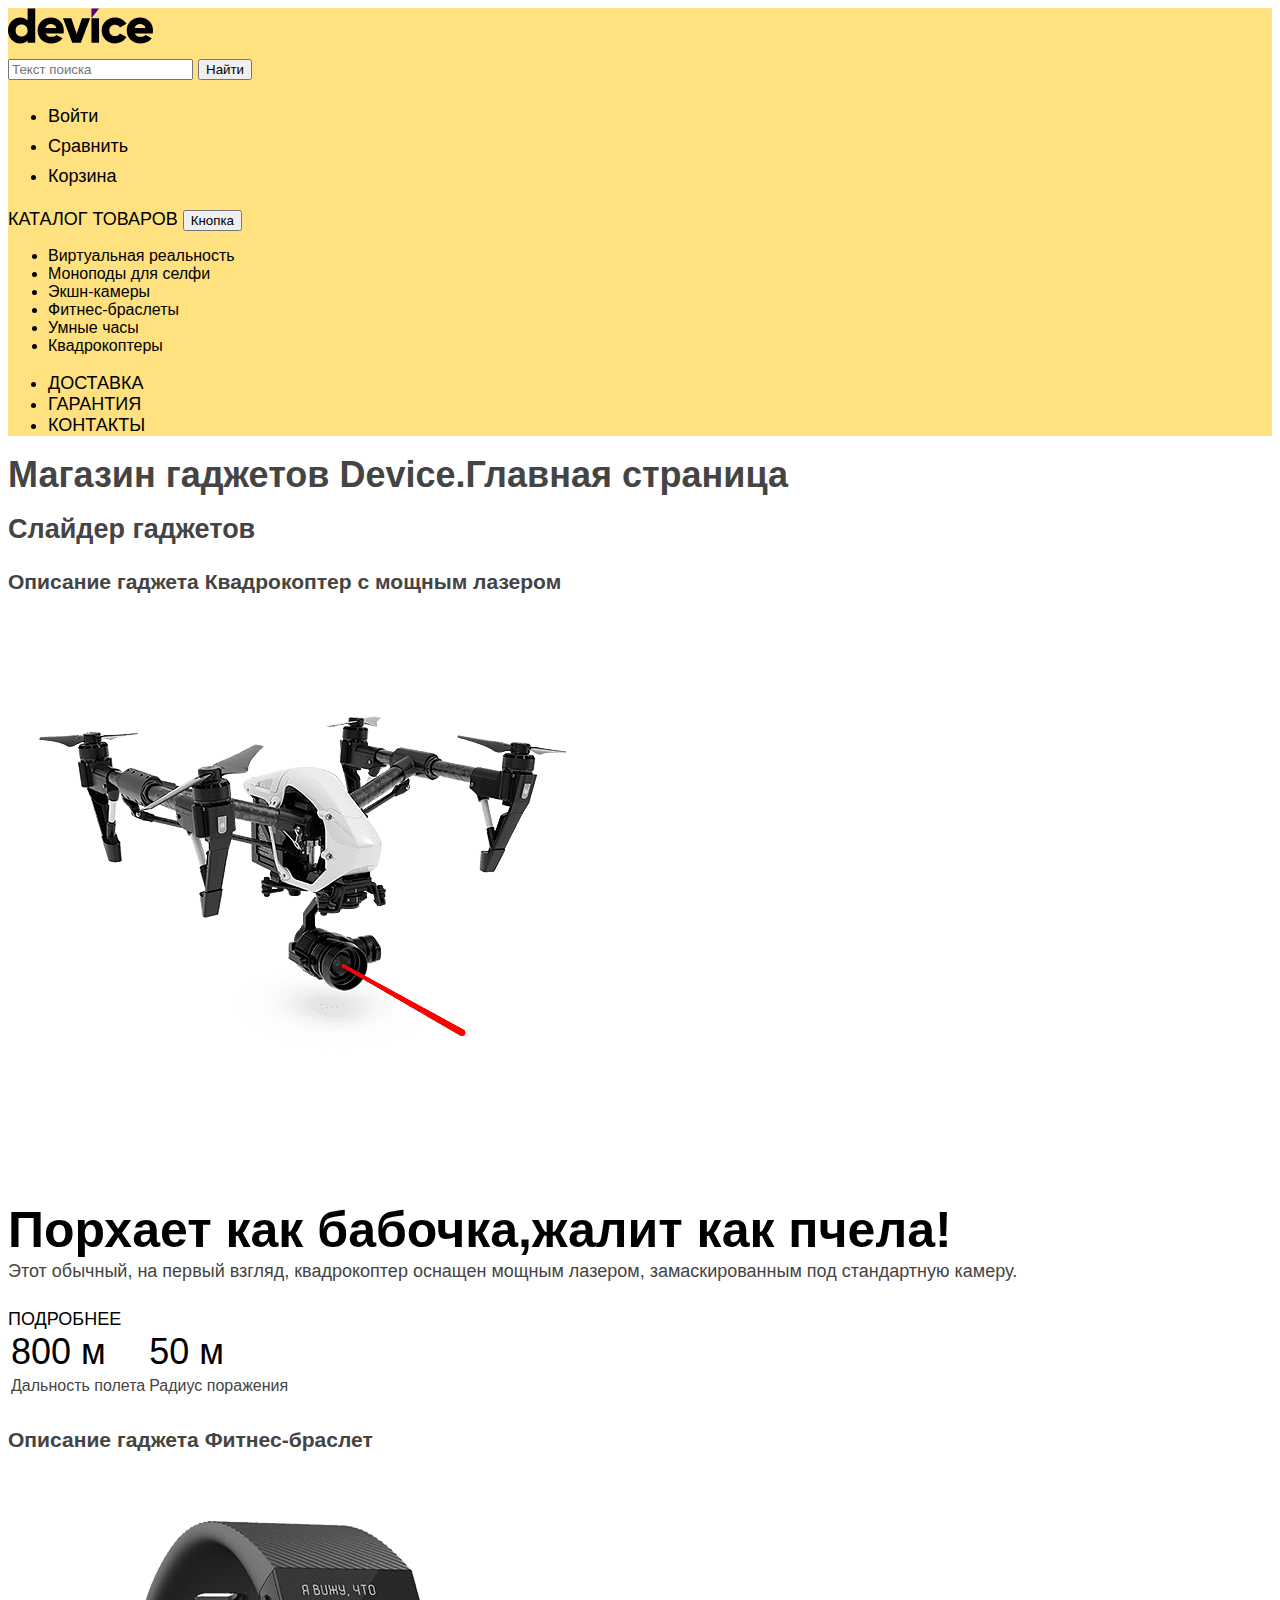
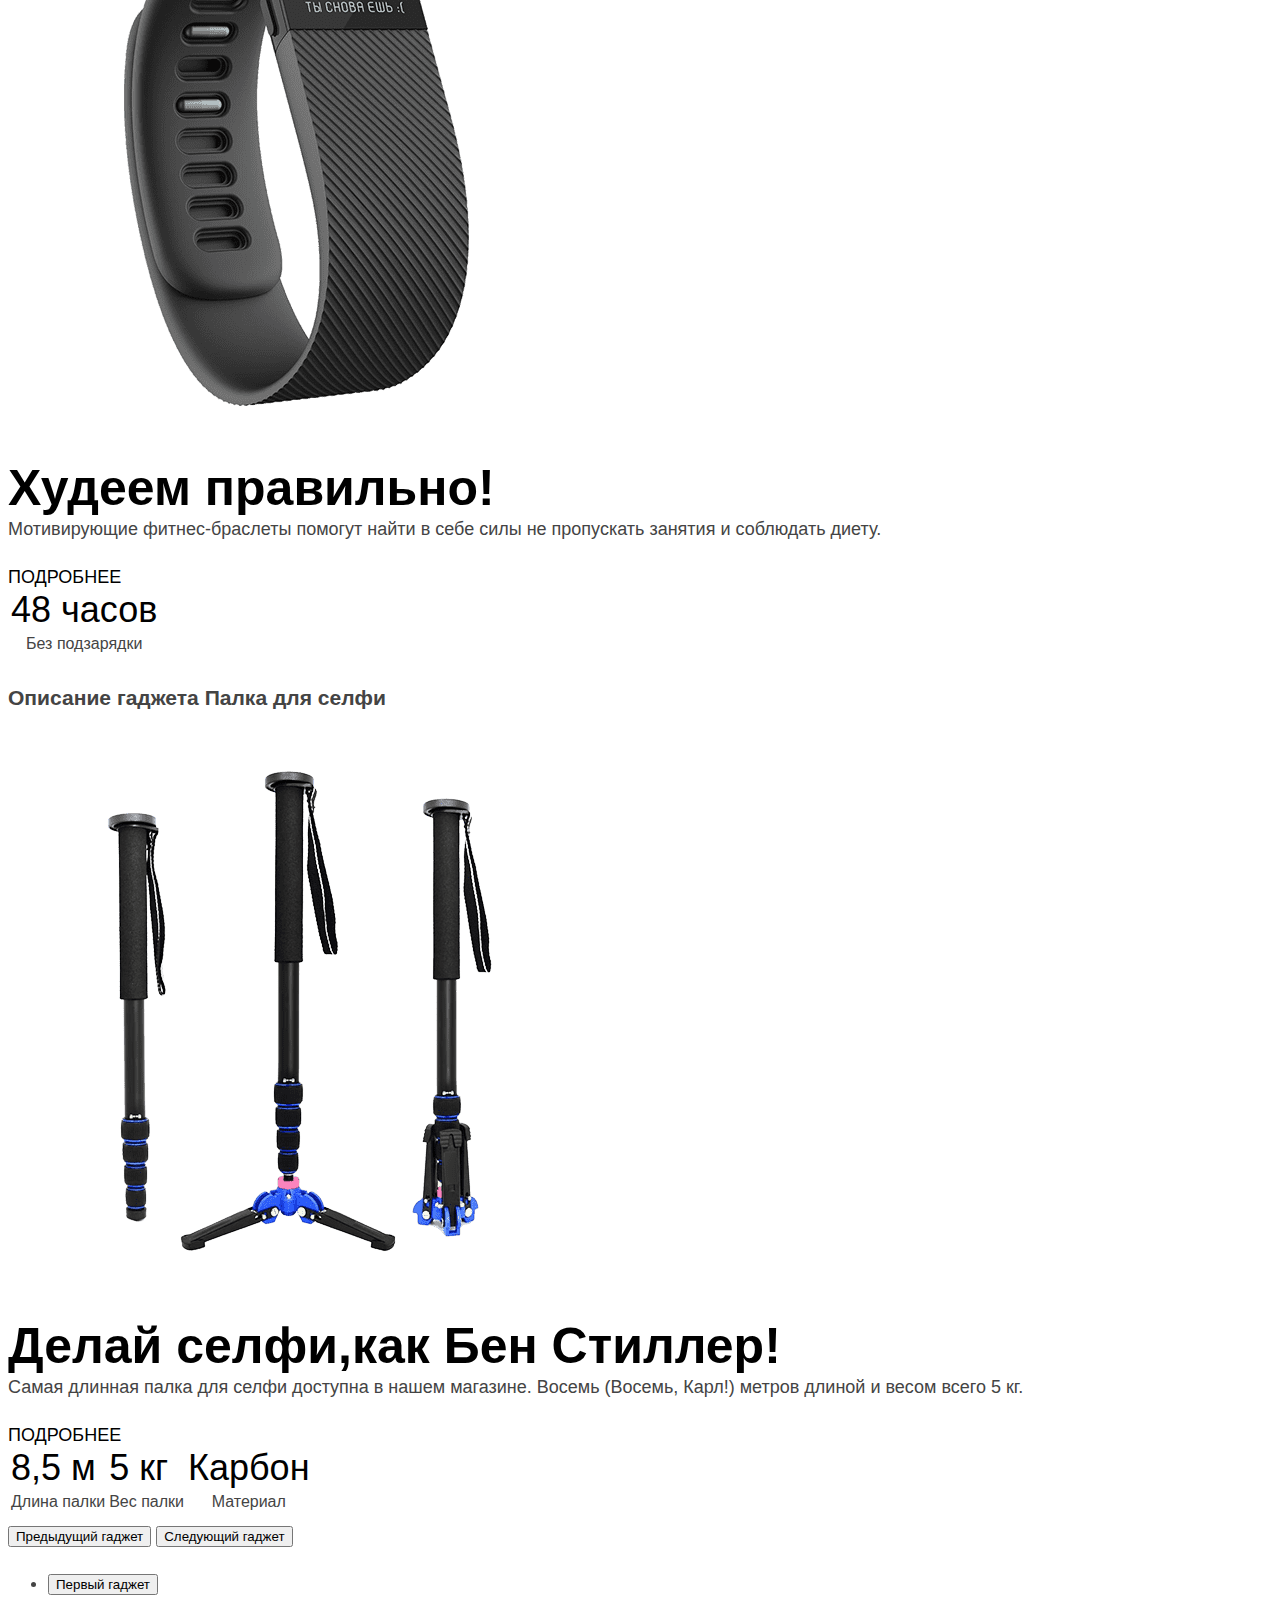
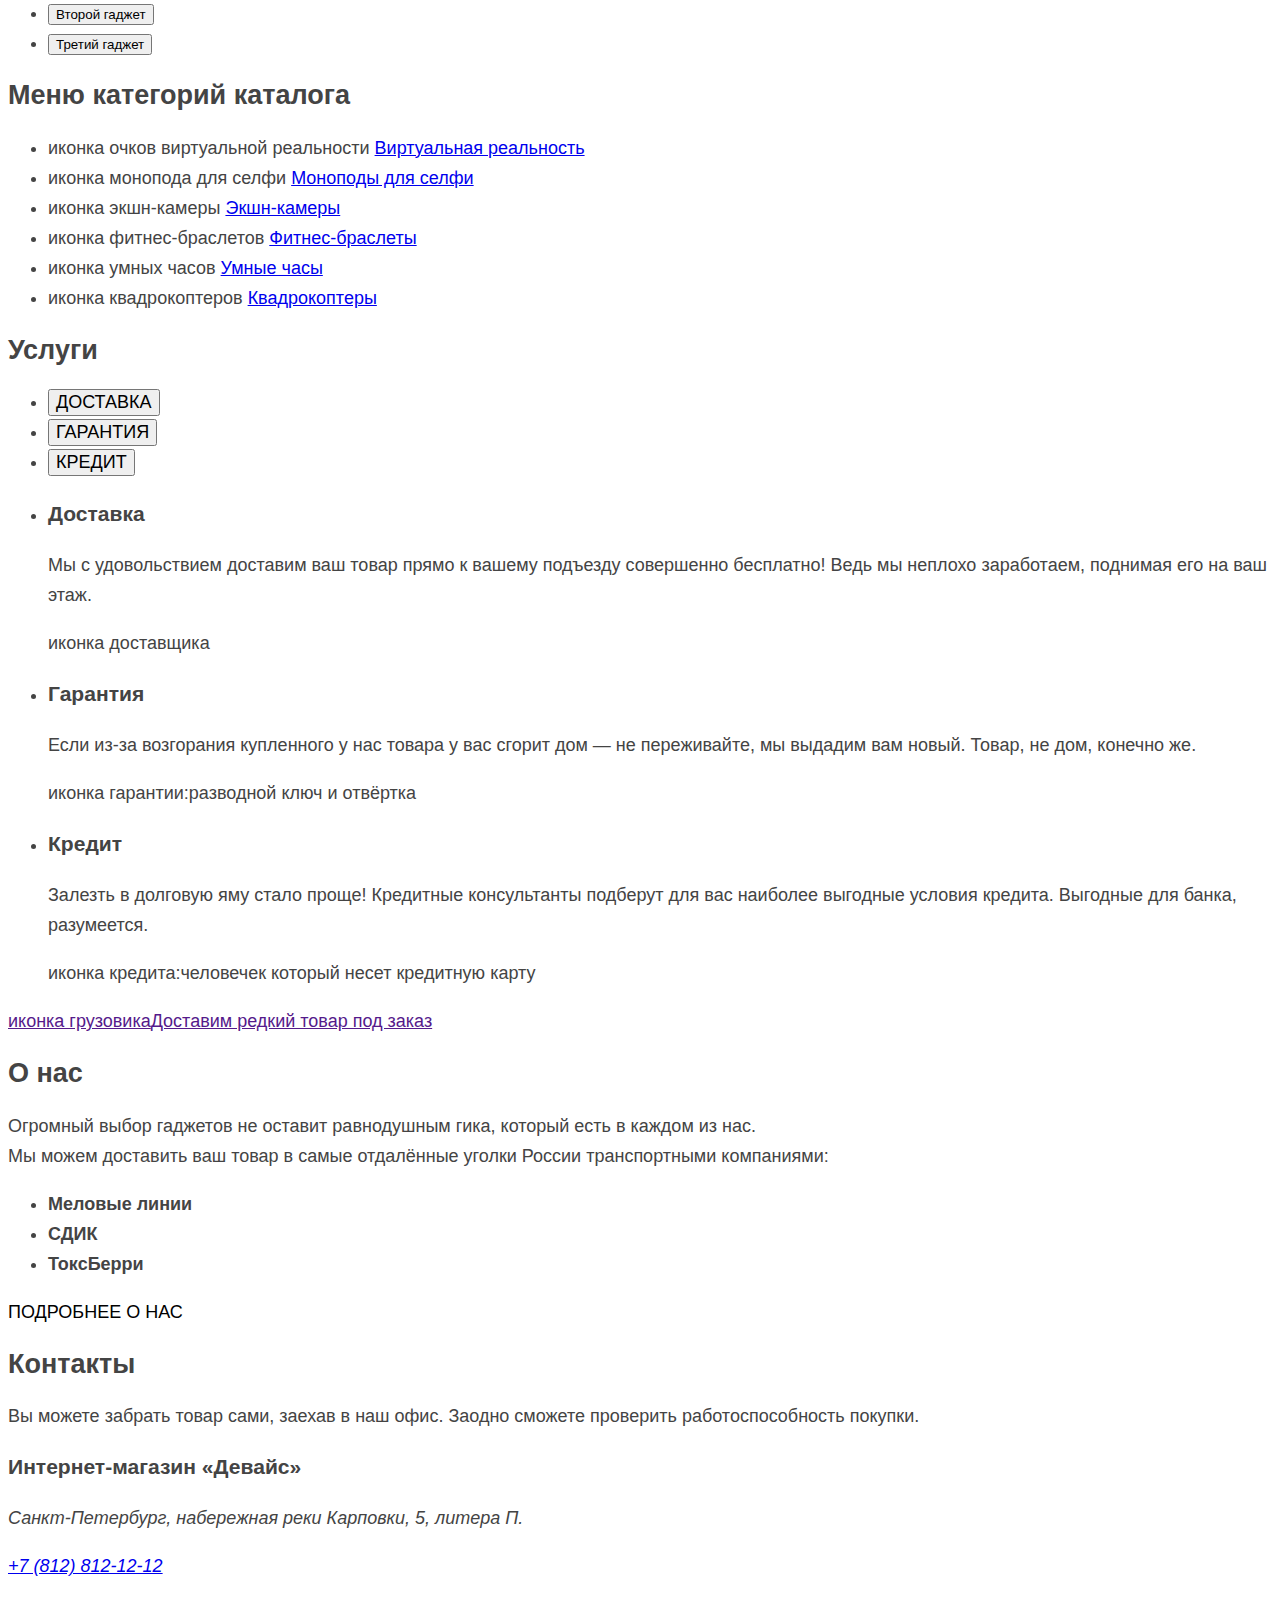
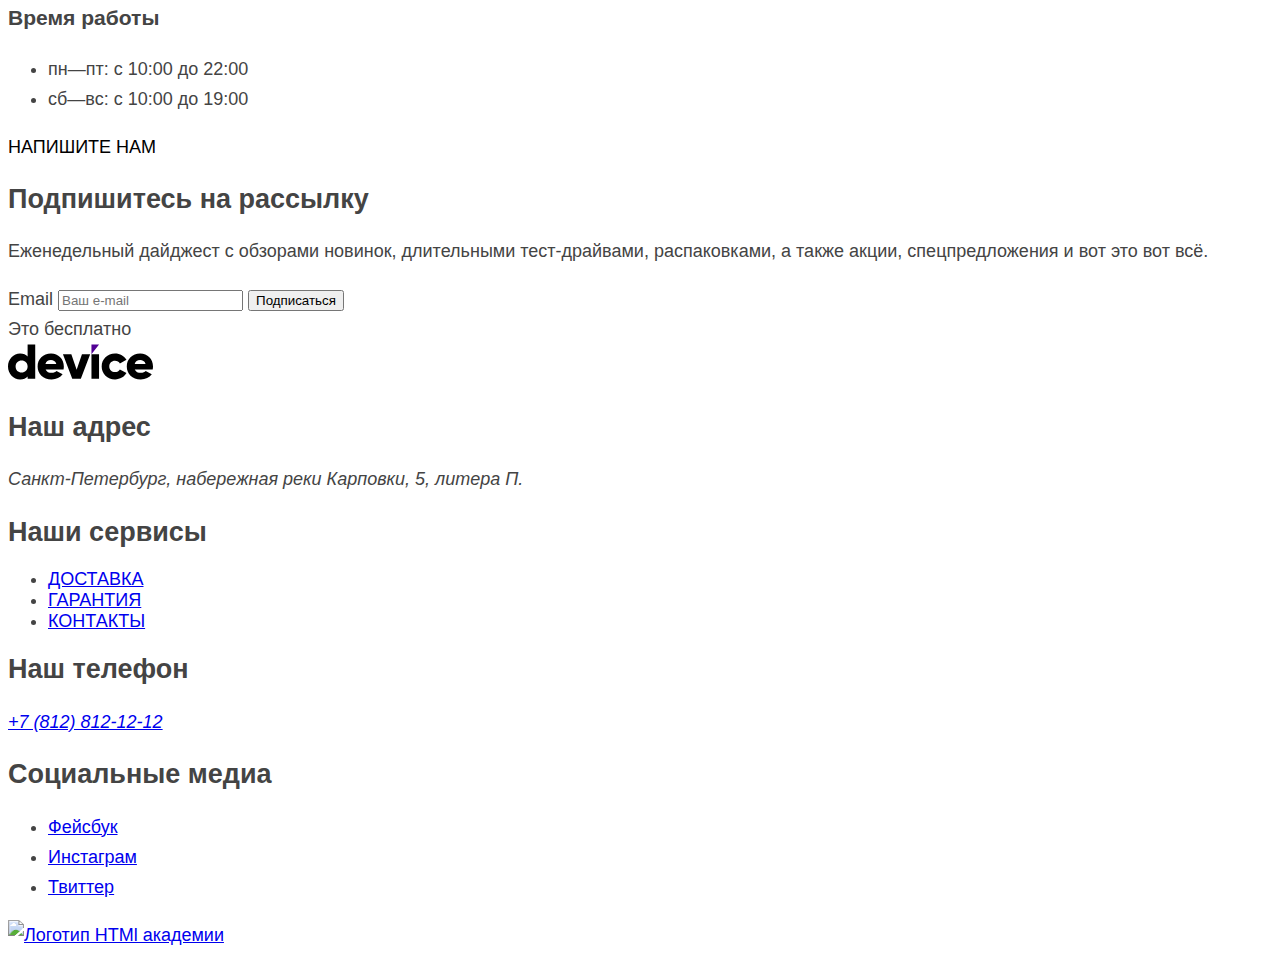
==== index.html @ 9094fd91 "заменяет название класса для categories-item, добавляект индивидуальный класс для categories-link" ====
<!DOCTYPE html>
<html lang="ru">

<head>
  <meta charset="utf-8" />
  <title>HTML Academy: Девайс</title>
  <link rel="stylesheet" href="styles/styles.css">
</head>

<body>
  <header class="page-header">
    <img class="logo" src="/images/logo.svg" width="145" height="36" alt="логотип магазина гаджетов Device">

    <form class="search-form" action="https://echo.htmlacademy.ru/" method="post">
      <input type="text" id="search-text" name="search-text" placeholder="Текст поиска">
      <button class="btn-search-submit" type="submit">Найти</button>
    </form>

    <nav class="navigation">
      <ul class="navigation-list navigation-user">
        <li class="navigation-item">
          <a class="navigation-link" href="">Войти</a>
        </li>
        <li class="navigation-item">
          <a class="navigation-link" href="">Сравнить</a>
        </li>
        <li class="navigation-item">
          <a class="navigation-link" href="">Корзина</a>
        </li>
      </ul>
      <form class="catalog-form" action="https://echo.htmlacademy.ru/" method="post">
        <label for="catalog">Каталог товаров</label>
        <button class="catalog-list-opened" id="catalog" name="catalog" type="button">
          Кнопка
        </button>
      </form>
      <ul class="navigation-list navigation-catalog visually-hidden">
        <li class="navigation-item">
          <a class="navigation-link" href="virtual-reality.html">Виртуальная реальность
          </a>
        </li>
        <li class="navigation-item">
          <a class="navigation-link" href="monopods-for-selfy.html">Моноподы для cелфи
          </a>
        </li>
        <li class="navigation-item">
          <a class="navigation-link" href="action-cam.html">Экшн-камеры</a>
        </li>
        <li class="navigation-item">
          <a class="navigation-link" href="fitnes-bracelets.html">Фитнес-браслеты</a>
        </li>
        <li class="navigation-item">
          <a class="navigation-link" href="smart-watch.html">Умные часы</a>
        </li>
        <li class="navigation-item">
          <a class="navigation-link" href="quadrocopters.html">Квадрокоптеры</a>
        </li>
      </ul>
      <ul class="navigation-list navigation-services">
        <li class="navigation-item">
          <a class="navigation-link" href="#delivery">Доставка</a>
        </li>
        <li class="navigation-item">
          <a class="navigation-link" href="#guarantee">Гарантия</a>
        </li>
        <li class="navigation-item">
          <a class="navigation-link" href="#contacts">Контакты</a>
        </li>
      </ul>
    </nav>
  </header>

  <main class="main-index">
    <h1 class="visually-hidden">Магазин гаджетов Device.Главная страница</h1>

    <section class="gadgets-slider">
      <h2 class="visually-hidden">Слайдер гаджетов</h2>
      <article class="gadget-card card-current">
        <h3 class="visually-hidden">Описание гаджета Квадрокоптер с мощным лазером</h3>
        <img class="slider-image" src="images/slider/slider-1.png" width="560" height="560"
          alt="Квадрокоптер с мощным лазером">
        <p class="image-describe">
          <b>Порхает как бабочка,жалит как пчела!</b>
          <br>
          Этот обычный, на первый взгляд, квадрокоптер оснащен мощным лазером, замаскированным под стандартную камеру.
        </p>
        <a class="btn slider-detail" href="#">Подробнее</a>
        <table class="table-gadget-properties">
          <tr>
            <td><b>800 м</b></td>
            <td><b>50 м</b></td>
          </tr>
          <tr>
            <th>Дальность полета</th>
            <th>Радиус поражения</th>
          </tr>
        </table>
      </article>

      <article class="gadget-card visually-hidden">
        <h3 class="visually-hidden">Описание гаджета Фитнес-браслет</h3>
        <img class="slider-image" src="images/slider/slider-2.png" width="560" height="560" alt="Фитнес-браслет">
        <p class="image-describe">
          <b>Худеем правильно!</b>
          <br>
          Мотивирующие фитнес-браслеты помогут найти в себе силы не пропускать занятия и соблюдать диету.
        </p>
        <a class="btn slider-detail" href="#">Подробнее</a>
        <table class="table-gadget-properties">
          <tr>
            <td><b>48 часов</b></td>
          </tr>
          <tr>
            <th>Без подзарядки</th>
          </tr>
        </table>
      </article>

      <article class="gadget-card visually-hidden">
        <h3 class="visually-hidden">Описание гаджета Палка для селфи</h3>
        <img class="slider-image" src="images/slider/slider-3.png" width="560" height="560"
          alt="Самая длинная палка для селфи.8 метров длиной">
        <p class="image-describe">
          <b>Делай селфи,как Бен Стиллер! </b>
          <br>
          Самая длинная палка для селфи доступна в нашем магазине. Восемь (Восемь, Карл!) метров длиной и весом всего 5
          кг.
        </p>
        <a class="btn slider-detail" href="#">Подробнее</a>
        <table class="table-gadget-properties">
          <tr>
            <td><b>8,5 м</b></td>
            <td><b>5 кг</b></td>
            <td><b>Карбон</b></td>
          </tr>
          <tr>
            <th>Длина палки</th>
            <th>Вес палки</th>
            <th>Материал</th>
          </tr>
        </table>
      </article>

      <button class="slider-btn slider-prev" type="button">
        <span class="visually-hidden">Предыдущий гаджет</span>
      </button>
      <button class="slider-btn slider-next" type="button">
        <span class="visually-hidden">Следующий гаджет</span>
      </button>

      <ul class="slider-pagination">
        <li class="pagination-item">
          <button class="pagination-btn pagination-btn-current" type="button">
            <span class="visually-hidden">Первый гаджет</span>
          </button>
        </li>
        <li class="pagination-item">
          <button class="pagination-btn" type="button">
            <span class="visually-hidden">Второй гаджет</span>
          </button>
        </li>
        <li class="pagination-item">
          <button class="pagination-btn" type="button">
            <span class="visually-hidden">Третий гаджет</span>
          </button>
        </li>
      </ul>
    </section>

    <section class="catalog-categories">
      <h2 class="visually-hidden">Меню категорий каталога</h2>
      <ul class="categories-list">
        <li class="categories-list-item">
          <span class="categories-item-description visually-hidden">иконка очков виртуальной реальности</span>
          <a class="categories-link  virtual" href="#">Виртуальная реальность</a>
        </li>
        <li class="categories-list-item">
          <span class="categories-item-description visually-hidden">иконка монопода для селфи</span>
          <a class="categories-link  monopod" href="monopods-for-selfy.html">Моноподы для селфи</a>
        </li>
        <li class="categories-list-item">
          <span class="categories-item-description visually-hidden">иконка экшн-камеры</span>
          <a class="categories-link camera" href="#">Экшн-камеры</a>
        </li>
        <li class="categories-list-item">
          <span class="categories-item-description visually-hidden">иконка фитнес-браслетов</span>
          <a class="categories-link bracelet" href="#">Фитнес-браслеты</a>
        </li>
        <li class="categories-list-item">
          <span class="categories-item-description visually-hidden">иконка умных часов</span>
          <a class="categories-link smartwatch" href="#">Умные часы</a>
        </li>
        <li class="categories-list-item">
          <span class="categories-item-description visually-hidden">иконка квадрокоптеров</span>
          <a class="categories-link quadrocopter" href="#">Квадрокоптеры</a>
        </li>
      </ul>
    </section>

    <section class="services">
      <h2 class="visually-hidden">Услуги</h2>
      <ul class="services-btn-list">
        <li class="btn-item" id="delivery">
          <button class="btn services-btn" type="button">Доставка</button>
        </li>
        <li class="btn-item" id="guarantee">
          <button class="btn services-btn" type="button">Гарантия</button>
        </li>
        <li class="btn-item">
          <button class="btn services-btn" type="button">Кредит</button>
        </li>
      </ul>
      <ul class="services-list">
        <li class="services-item">
          <h3 class="services-title">Доставка</h3>
          <p class="services-describe">Мы с удовольствием доставим ваш товар прямо
            к вашему подъезду совершенно бесплатно! Ведь
            мы неплохо заработаем, поднимая его на ваш этаж.
          </p>
          <span class="services-icon icon-delivery visually-hidden">иконка доставщика</span>
        </li>
        <li class="services-item">
          <h3 class="services-title">Гарантия</h3>
          <p class="services-describe">Если из-за возгорания купленного у нас товара у вас
            сгорит дом — не переживайте, мы выдадим вам новый.
            Товар, не дом, конечно же.
          </p>
          <span class="services-icon icon-guarantee visually-hidden">иконка гарантии:разводной ключ и отвёртка </span>
        </li>
        <li class="services-item">
          <h3 class="services-title">Кредит</h3>
          <p class="services-describe">Залезть в долговую яму стало проще! Кредитные консультанты подберут для вас
            наиболее выгодные условия кредита. Выгодные для банка, разумеется.
          </p>
          <span class="services-icon icon-credit visually-hidden">иконка кредита:человечек который несет кредитную карту
          </span>
        </li>
      </ul>
    </section>

    <a class="rare-deliver-link" href=""><span class="rare-deliver-icon visually-hidden">иконка грузовика</span>Доставим
      редкий товар
      под заказ</a>

    <section class="about">
      <h2 class="section-title about-title">О нас</h2>
      <p class="about-describe">Огромный выбор гаджетов не оставит равнодушным гика, который есть в каждом из нас.
        <br>
        Мы можем доставить ваш товар в самые отдалённые уголки России транспортными компаниями:
      </p>
      <ul class="delivery-options-list">
        <li class="delivery-item">
          <b>Меловые линии</b>
        </li>
        <li class="delivery-item">
          <b>СДИК</b>
        </li>
        <li class="delivery-item">
          <b>ТоксБерри</b>
        </li>
      </ul>
      <a class="btn about-link" href="">Подробнее о нас</a>
    </section>

    <section class="contacts">
      <h2 class="section-title contacts-title">Контакты</h2>
      <p class="contacts-describe">Вы можете забрать товар сами, заехав в наш офис.
        Заодно сможете проверить работоспособность покупки.
      </p>
      <h3 class="contacts-subtitle">Интернет-магазин «Девайс»</h3>
      <address class="contacts-address">
        <p class="contacts-address-text">Санкт-Петербург, набережная реки Карповки, 5, литера П.
        </p>
        <a class="contacts-phone" href="tel:+7(812)812-12-12">+7 (812) 812-12-12</a>
      </address>
      <h3 class="contacts-subtitle">Время работы</h3>
      <ul class="contacts-schedule">
        <li class="contacts-schedule-item">пн—пт: с 10:00 до 22:00</li>
        <li class="contacts-schedule-item">сб—вс: с 10:00 до 19:00</li>
      </ul>
      <a class="btn button-feedback" href="#">Напишите нам</a>
    </section>

    <section class="newsletter">
      <h2 class="newsletter-title">Подпишитесь на рассылку</h2>
      <p class="newsletter-describe">Еженедельный дайджест с обзорами новинок,
        длительными тест-драйвами, распаковками, а также акции, спецпредложения и вот это вот всё.
      </p>
      <form class="newsletter-form" action="https://echo.htmlacademy.ru" method="post">
        <label class="visually-hidden" for="newsletter-email">Email</label>
        <input class="field" placeholder="Ваш e-mail" type="email" name="newsletter-email" id="newsletter-email"
          required>
        <button class="newsletter-btn" type="submit">Подписаться</button>
      </form>
      <span class="newsletter-slogan">Это бесплатно</span>
    </section>
  </main>

  <footer class="page-footer">
    <img class="logo footer-logo" src="images/logo.svg" width="145" height="36" alt="логотип магазина гаджетов Device">
    <section class="footer-address">
      <h2 class="footer-address-title visually-hidden">Наш адрес</h2>
      <address class="footer-contacts-address">
        <p class="footer-contacts-address-text">Санкт-Петербург, набережная реки Карповки, 5, литера П.
        </p>
      </address>
    </section>

    <section class="footer-services">
      <h2 class="footer-services-title visually-hidden">Наши сервисы</h2>
      <ul class="navigation-list navigation-services">
        <li class="navigation-item">
          <a class="navigation-link" href="#delivery">Доставка</a>
        </li>
        <li class="navigation-item">
          <a class="navigation-link" href="#guarantee">Гарантия</a>
        </li>
        <li class="navigation-item">
          <a class="navigation-link" href="#contacts">Контакты</a>
        </li>
      </ul>
    </section>

    <section class="footer-phone">
      <h2 class="footer-phone-title visually-hidden">Наш телефон</h2>
      <address class="footer-contacts-phone">
        <a class="contacts-phone" href="tel:+7(812)812-12-12">+7 (812) 812-12-12</a>
      </address>
    </section>

    <section class="footer-social">
      <h2 class="footer-social-title visually-hidden">Социальные медиа</h2>
      <ul class="footer-social-list">
        <li class="footer-social-item">
          <a class="social-btn" href="https://www.facebook.com/htmlacademy">
            <span class="visually-hidden">Фейсбук</span>
          </a>
        </li>
        <li class="footer-social-item">
          <a class="social-btn" href="https://www.instagram.com/htmlacademy">
            <span class="visually-hidden">Инстаграм</span>
          </a>
        </li>
        <li class="footer-social-item">
          <a class="social-btn" href="https://www.twitter.com/htmlacademy_ru">
            <span class="visually-hidden">Твиттер</span>
          </a>
        </li>
      </ul>
    </section>
    <a class="htmlacademy-link" href="https://htmlacademy.ru/"><img class="htmlacademy-logo"
        src="images/htmlacademy-logo.svg" width="115" height="33" alt="Логотип HTMl академии"></a>
  </footer>
</body>

</html>
---- styles/styles.css ----
@font-face {
  font-family: "Rubik";
  font-style: normal;
  font-weight: 400;
  src: url("../fonts/rubik/rubik-400.woff2") format("woff2");
  font-display: swap;
}

@font-face {
  font-family: "Rubik";
  font-style: normal;
  font-weight: 700;
  src: url("../fonts/rubik/rubik-700.woff2") format("woff2");
  font-display: swap;
}

@font-face {
  font-family: "Rubik";
  font-style: normal;
  font-weight: 800;
  src: url("../fonts/rubik/rubik-800.woff2") format("woff2");
  font-display: swap;
}

/* Raleway  */
@font-face {
  font-family: "Raleway";
  font-style: normal;
  font-weight: 800;
  src: url("../fonts/raleway/raleway-800.woff2") format("woff2");
  font-display: swap;
}

body {
  font-family: "Rubik", sans-serif;
  font-size: 18px;
  line-height: 30px;
  color: #444444;
  background-color: #ffffff;
}

/* Header */

.page-header {
  color: #000000;
  background: #FFE17F;
}

.page-header a {
  color: #000000;
  text-decoration: none;
}

.catalog-form {
  font-family: "Raleway", sans-serif;
  line-height: 21px;
  text-transform: uppercase;
}

.navigation-catalog {
  font-size: 16px;
  line-height: 18px;
}

.navigation-services {
  font-family: "Raleway", sans-serif;
  line-height: 21px;
  text-transform: uppercase;
}

/* Main */
.main-index .btn {
  font-family: "Raleway", sans-serif;
  font-size: 18px;
  line-height: 21px;
  text-align: center;
  text-transform: uppercase;
  text-decoration: none;
  color: #000000;
}

/*Main/slider  */
.image-describe b {
  font-family: "Raleway", sans-serif;
  font-size: 50px;
  line-height: 50px;
  color: #000000;
}

.table-gadget-properties b {
  font-weight: 400;
}

.table-gadget-properties td {
  font-size: 36px;
  color: #000000;
}

.table-gadget-properties th {
  font-size: 16px;
  font-weight: 400;
}
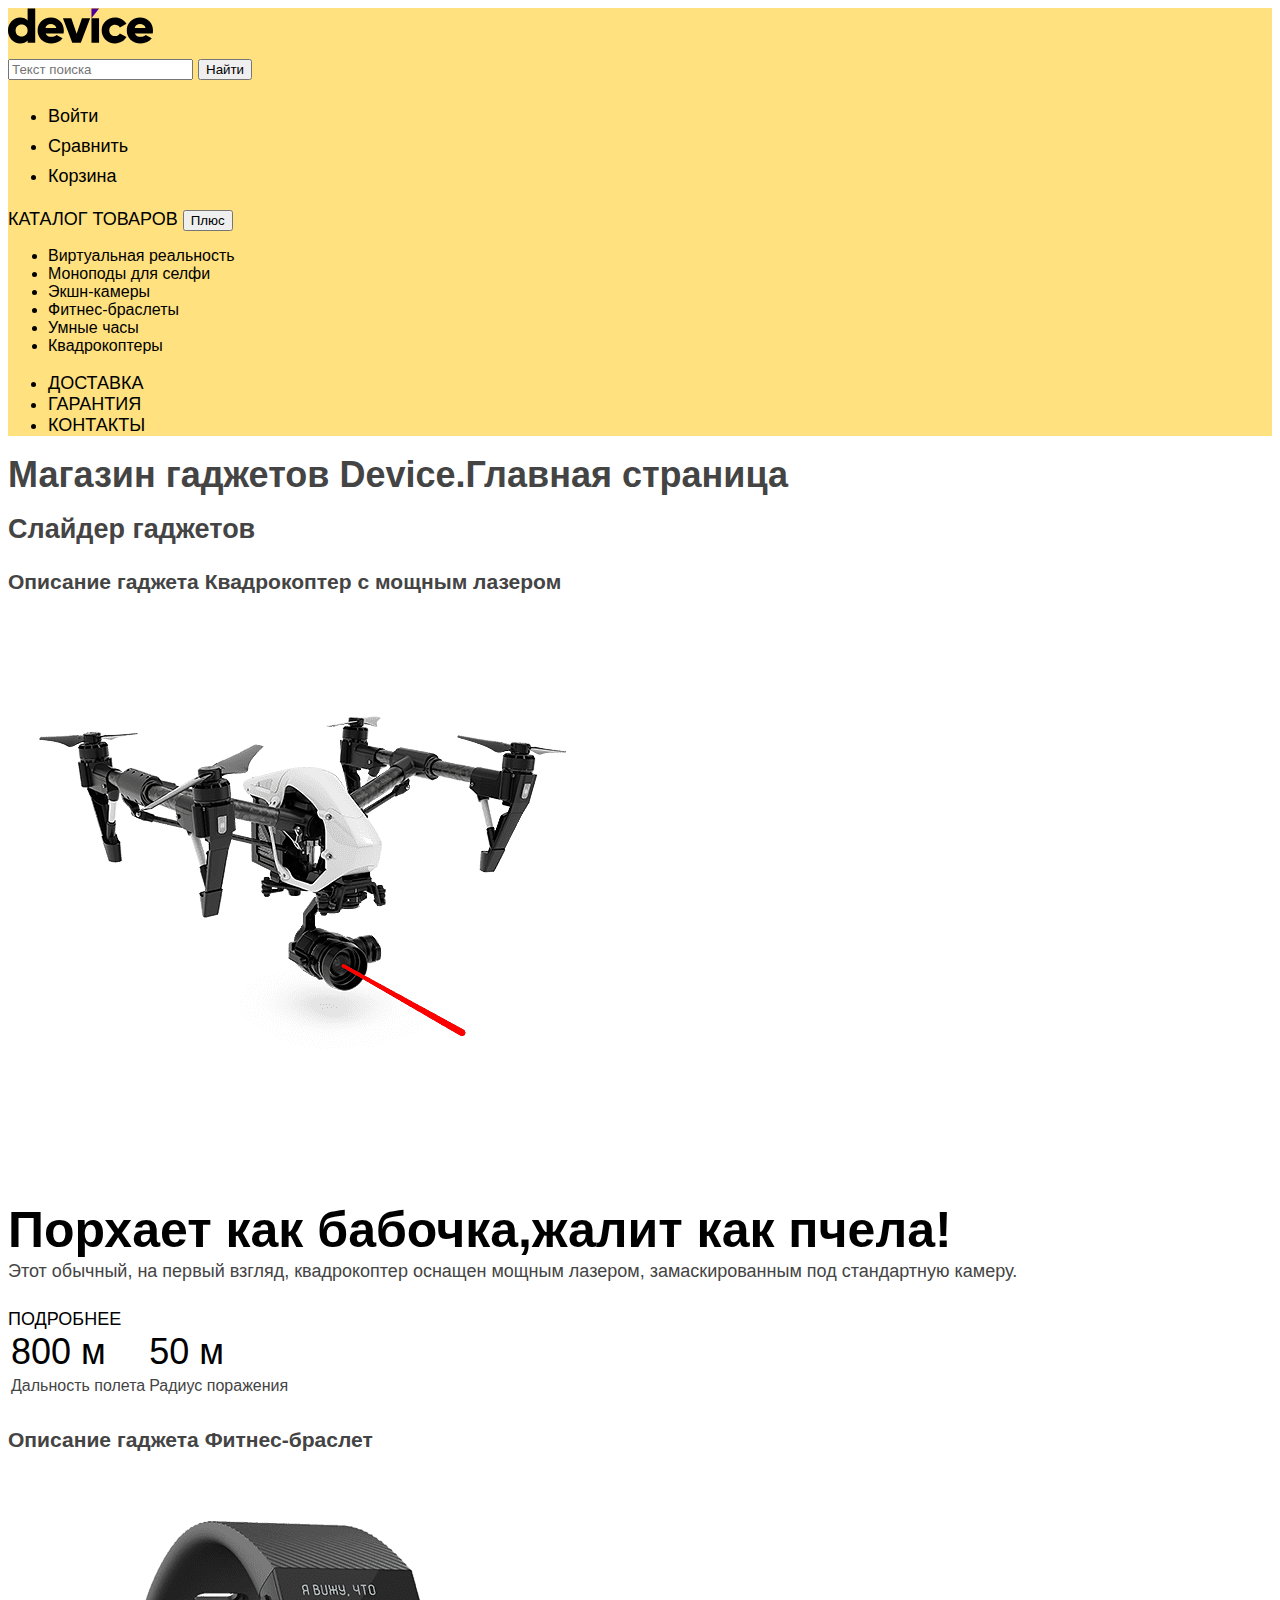
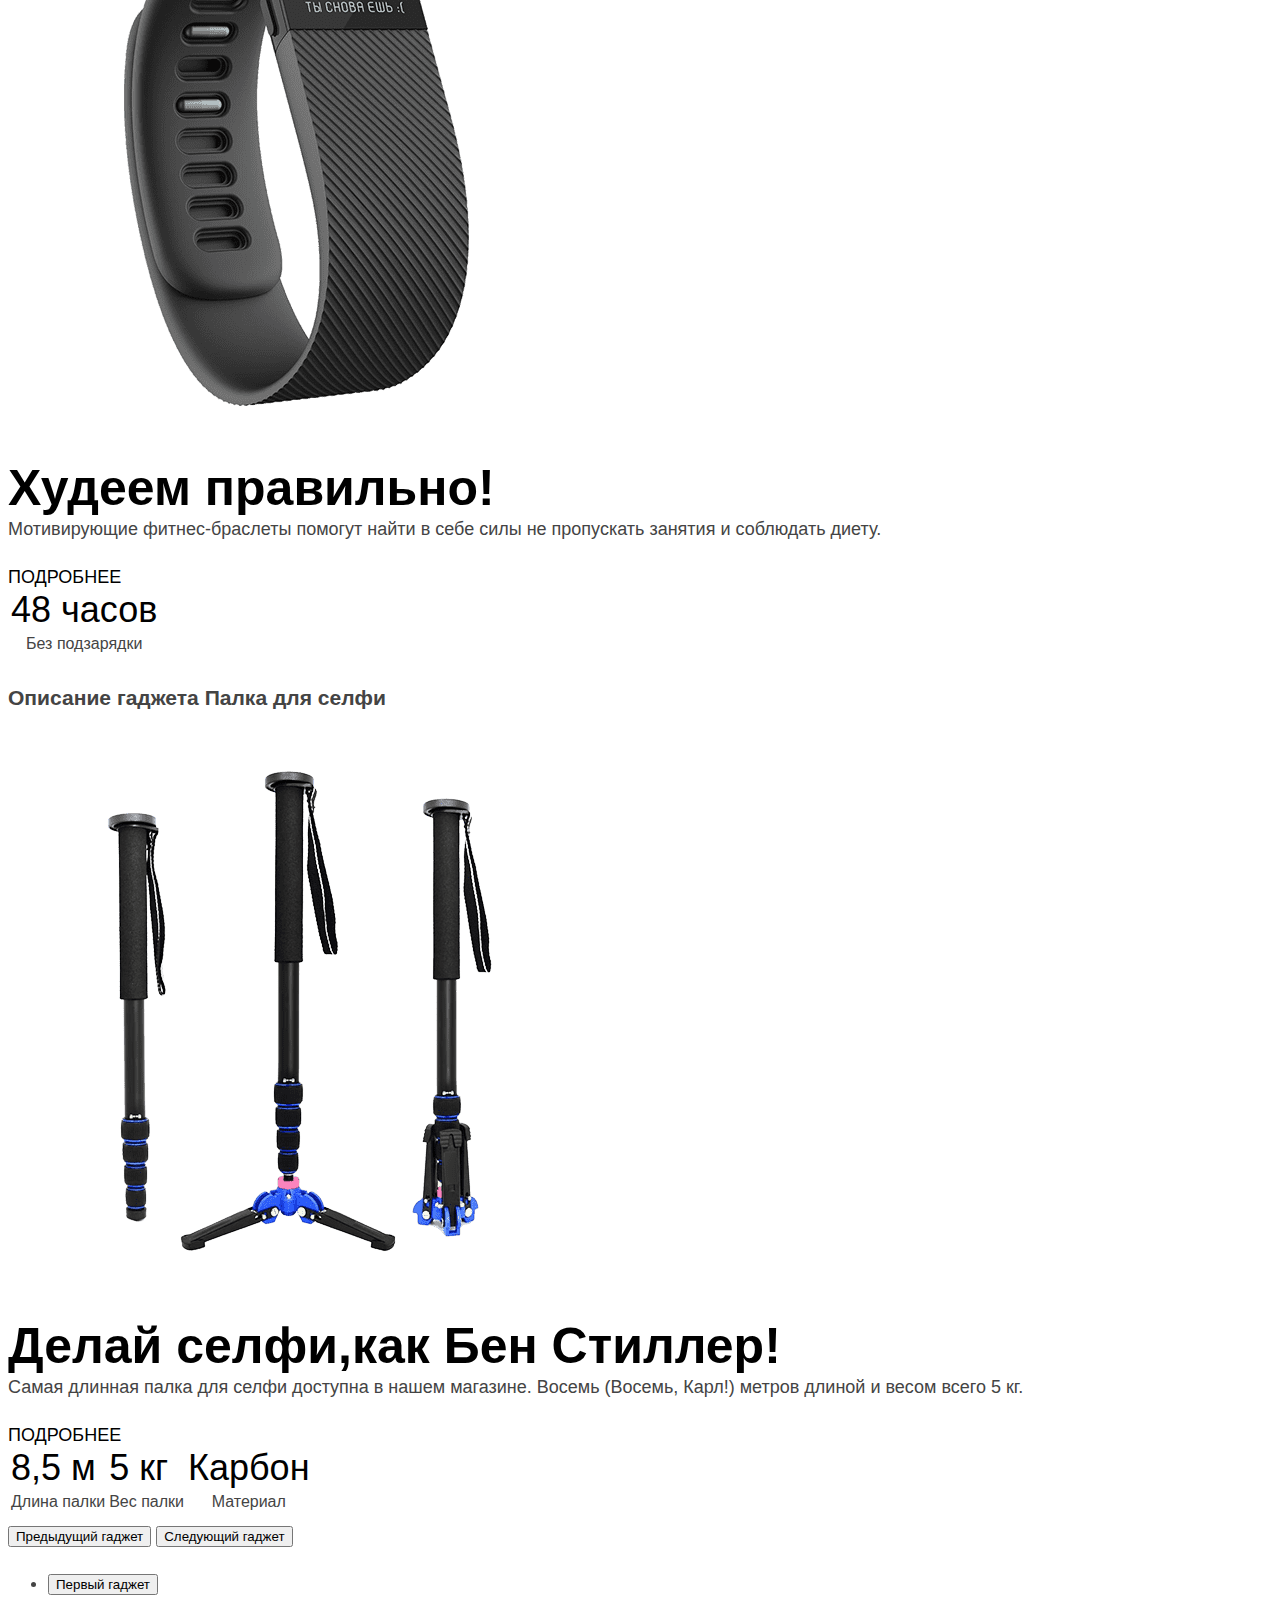
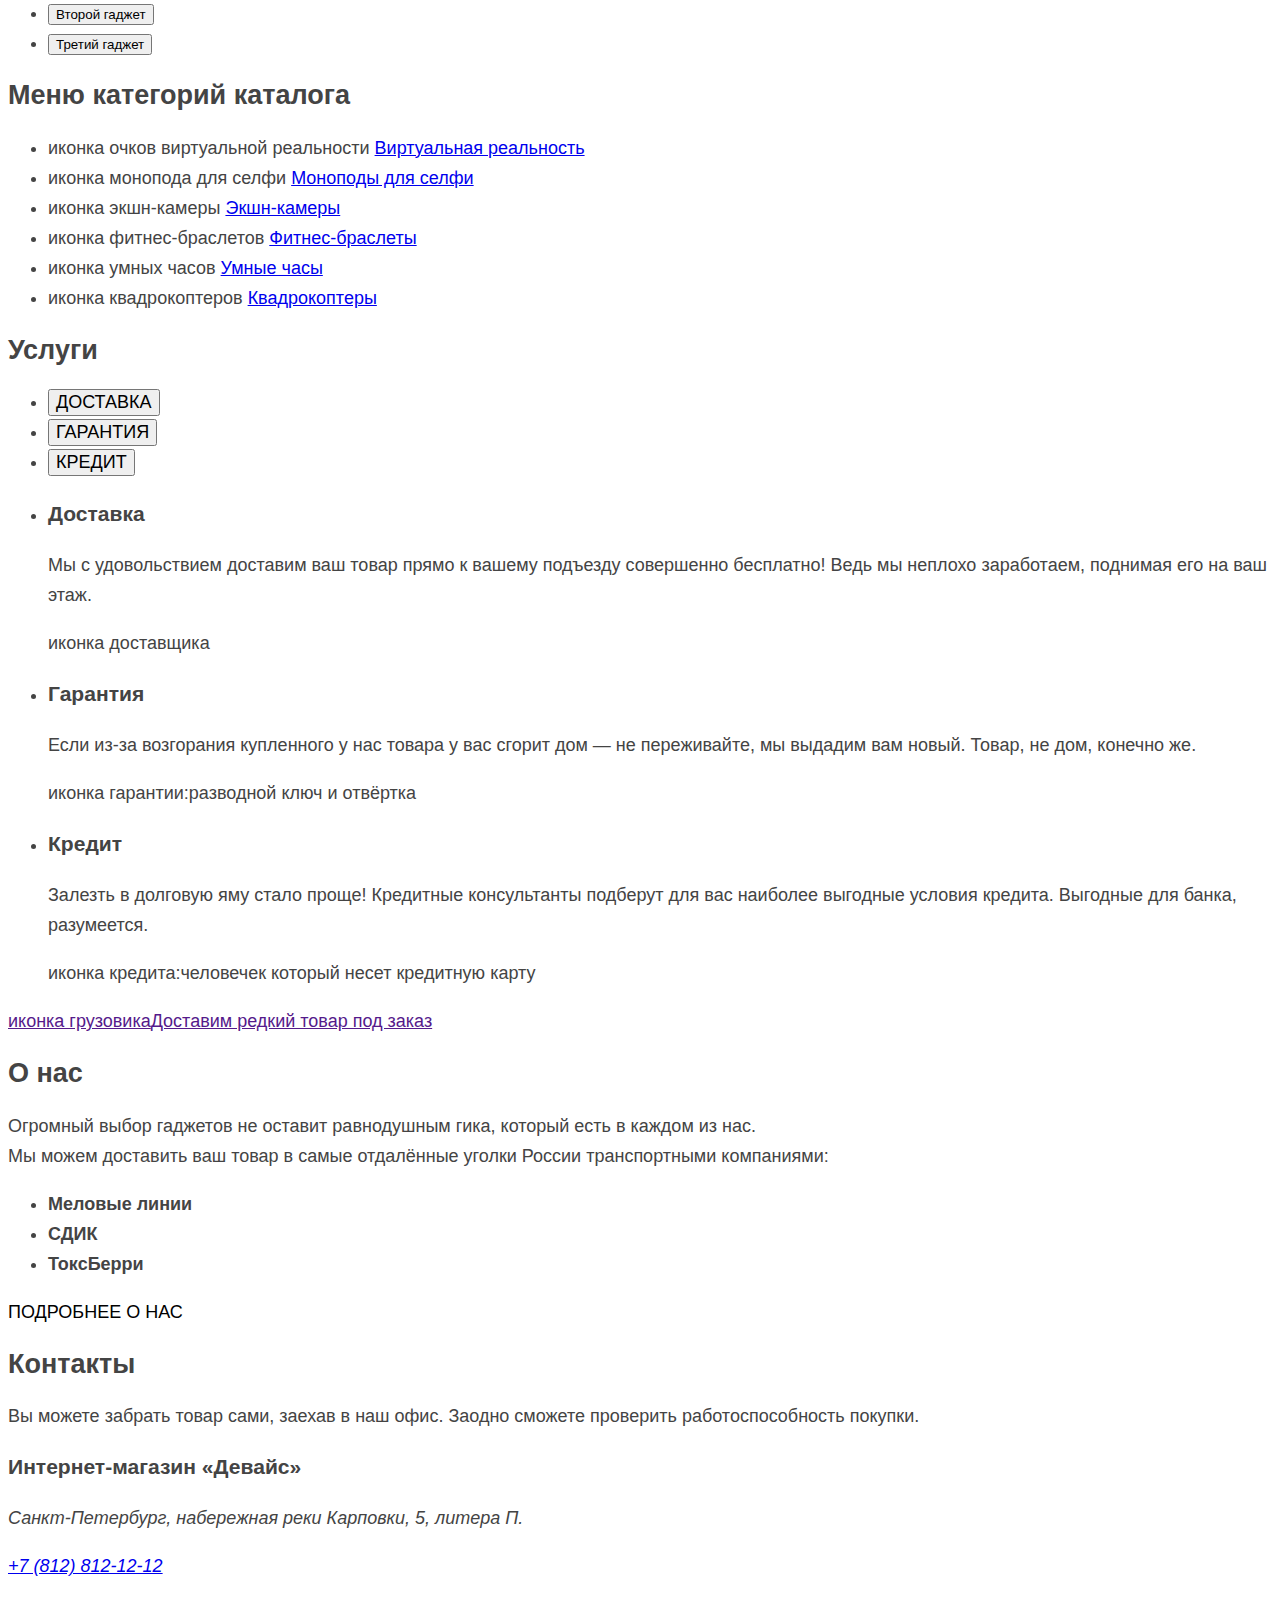
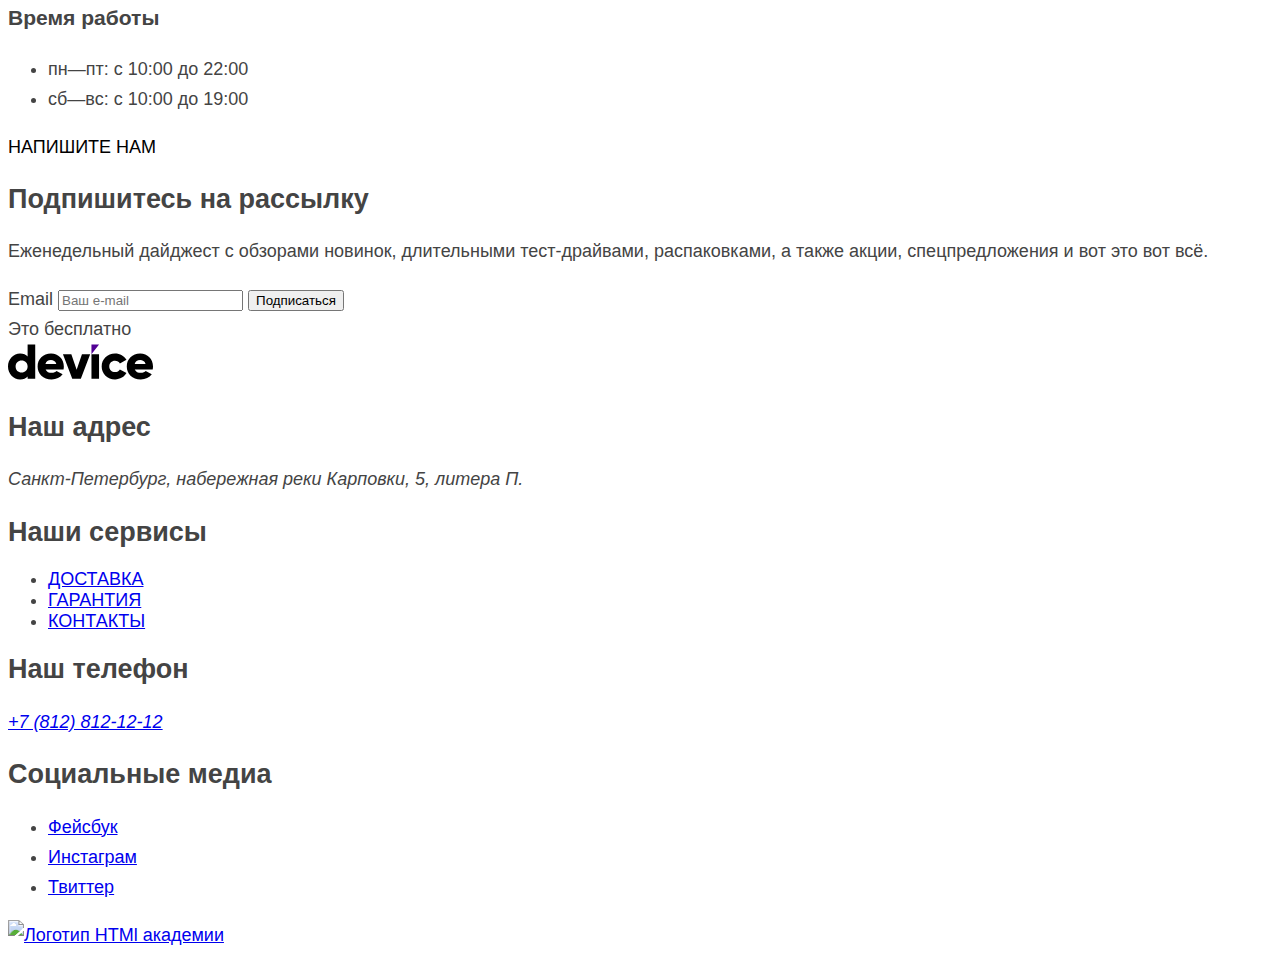
==== commit 1f0c9515: "изменяет подпись к кнопке catalog-list-opened" ====
--- a/index.html
+++ b/index.html
@@ -31,7 +31,7 @@
       <form class="catalog-form" action="https://echo.htmlacademy.ru/" method="post">
         <label for="catalog">Каталог товаров</label>
         <button class="catalog-list-opened" id="catalog" name="catalog" type="button">
-          Кнопка
+          Плюс
         </button>
       </form>
       <ul class="navigation-list navigation-catalog visually-hidden">
@@ -242,45 +242,46 @@
       редкий товар
       под заказ</a>
 
-    <section class="about">
-      <h2 class="section-title about-title">О нас</h2>
-      <p class="about-describe">Огромный выбор гаджетов не оставит равнодушным гика, который есть в каждом из нас.
-        <br>
-        Мы можем доставить ваш товар в самые отдалённые уголки России транспортными компаниями:
-      </p>
-      <ul class="delivery-options-list">
-        <li class="delivery-item">
-          <b>Меловые линии</b>
-        </li>
-        <li class="delivery-item">
-          <b>СДИК</b>
-        </li>
-        <li class="delivery-item">
-          <b>ТоксБерри</b>
-        </li>
-      </ul>
-      <a class="btn about-link" href="">Подробнее о нас</a>
-    </section>
-
-    <section class="contacts">
-      <h2 class="section-title contacts-title">Контакты</h2>
-      <p class="contacts-describe">Вы можете забрать товар сами, заехав в наш офис.
-        Заодно сможете проверить работоспособность покупки.
-      </p>
-      <h3 class="contacts-subtitle">Интернет-магазин «Девайс»</h3>
-      <address class="contacts-address">
-        <p class="contacts-address-text">Санкт-Петербург, набережная реки Карповки, 5, литера П.
-        </p>
-        <a class="contacts-phone" href="tel:+7(812)812-12-12">+7 (812) 812-12-12</a>
-      </address>
-      <h3 class="contacts-subtitle">Время работы</h3>
-      <ul class="contacts-schedule">
-        <li class="contacts-schedule-item">пн—пт: с 10:00 до 22:00</li>
-        <li class="contacts-schedule-item">сб—вс: с 10:00 до 19:00</li>
-      </ul>
-      <a class="btn button-feedback" href="#">Напишите нам</a>
-    </section>
-
+    <div class="index-columns">
+      <section class="about">
+        <h2 class="section-title about-title">О нас</h2>
+        <p class="about-describe">Огромный выбор гаджетов не оставит равнодушным гика, который есть в каждом из нас.
+          <br>
+          Мы можем доставить ваш товар в самые отдалённые уголки России транспортными компаниями:
+        </p>
+        <ul class="delivery-options-list">
+          <li class="delivery-item">
+            <b>Меловые линии</b>
+          </li>
+          <li class="delivery-item">
+            <b>СДИК</b>
+          </li>
+          <li class="delivery-item">
+            <b>ТоксБерри</b>
+          </li>
+        </ul>
+        <a class="btn about-link" href="">Подробнее о нас</a>
+      </section>
+
+      <section class="contacts">
+        <h2 class="section-title contacts-title">Контакты</h2>
+        <p class="contacts-describe">Вы можете забрать товар сами, заехав в наш офис.
+          Заодно сможете проверить работоспособность покупки.
+        </p>
+        <h3 class="contacts-subtitle">Интернет-магазин «Девайс»</h3>
+        <address class="contacts-address">
+          <p class="contacts-address-text">Санкт-Петербург, набережная реки Карповки, 5, литера П.
+          </p>
+          <a class="contacts-phone" href="tel:+7(812)812-12-12">+7 (812) 812-12-12</a>
+        </address>
+        <h3 class="contacts-subtitle">Время работы</h3>
+        <ul class="contacts-schedule">
+          <li class="contacts-schedule-item">пн—пт: с 10:00 до 22:00</li>
+          <li class="contacts-schedule-item">сб—вс: с 10:00 до 19:00</li>
+        </ul>
+        <a class="btn button-feedback" href="#">Напишите нам</a>
+      </section>
+    </div>
     <section class="newsletter">
       <h2 class="newsletter-title">Подпишитесь на рассылку</h2>
       <p class="newsletter-describe">Еженедельный дайджест с обзорами новинок,
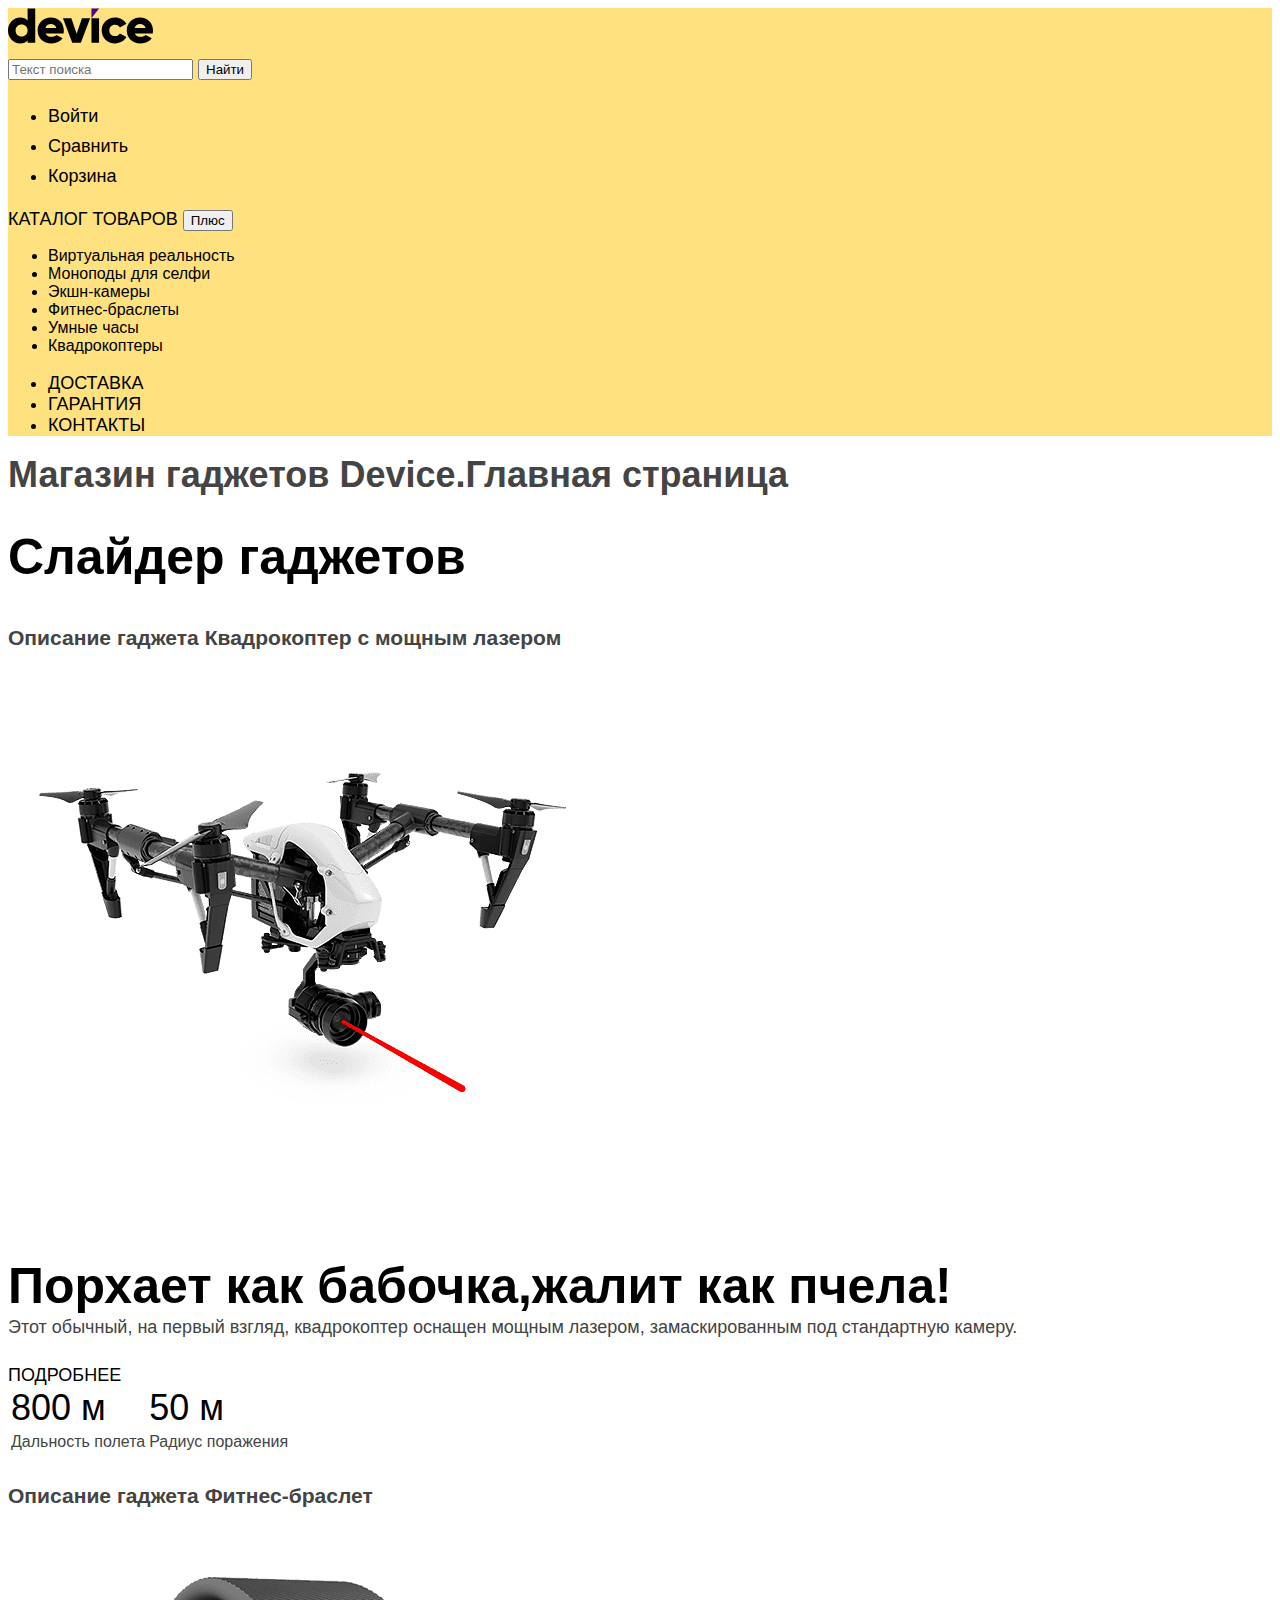
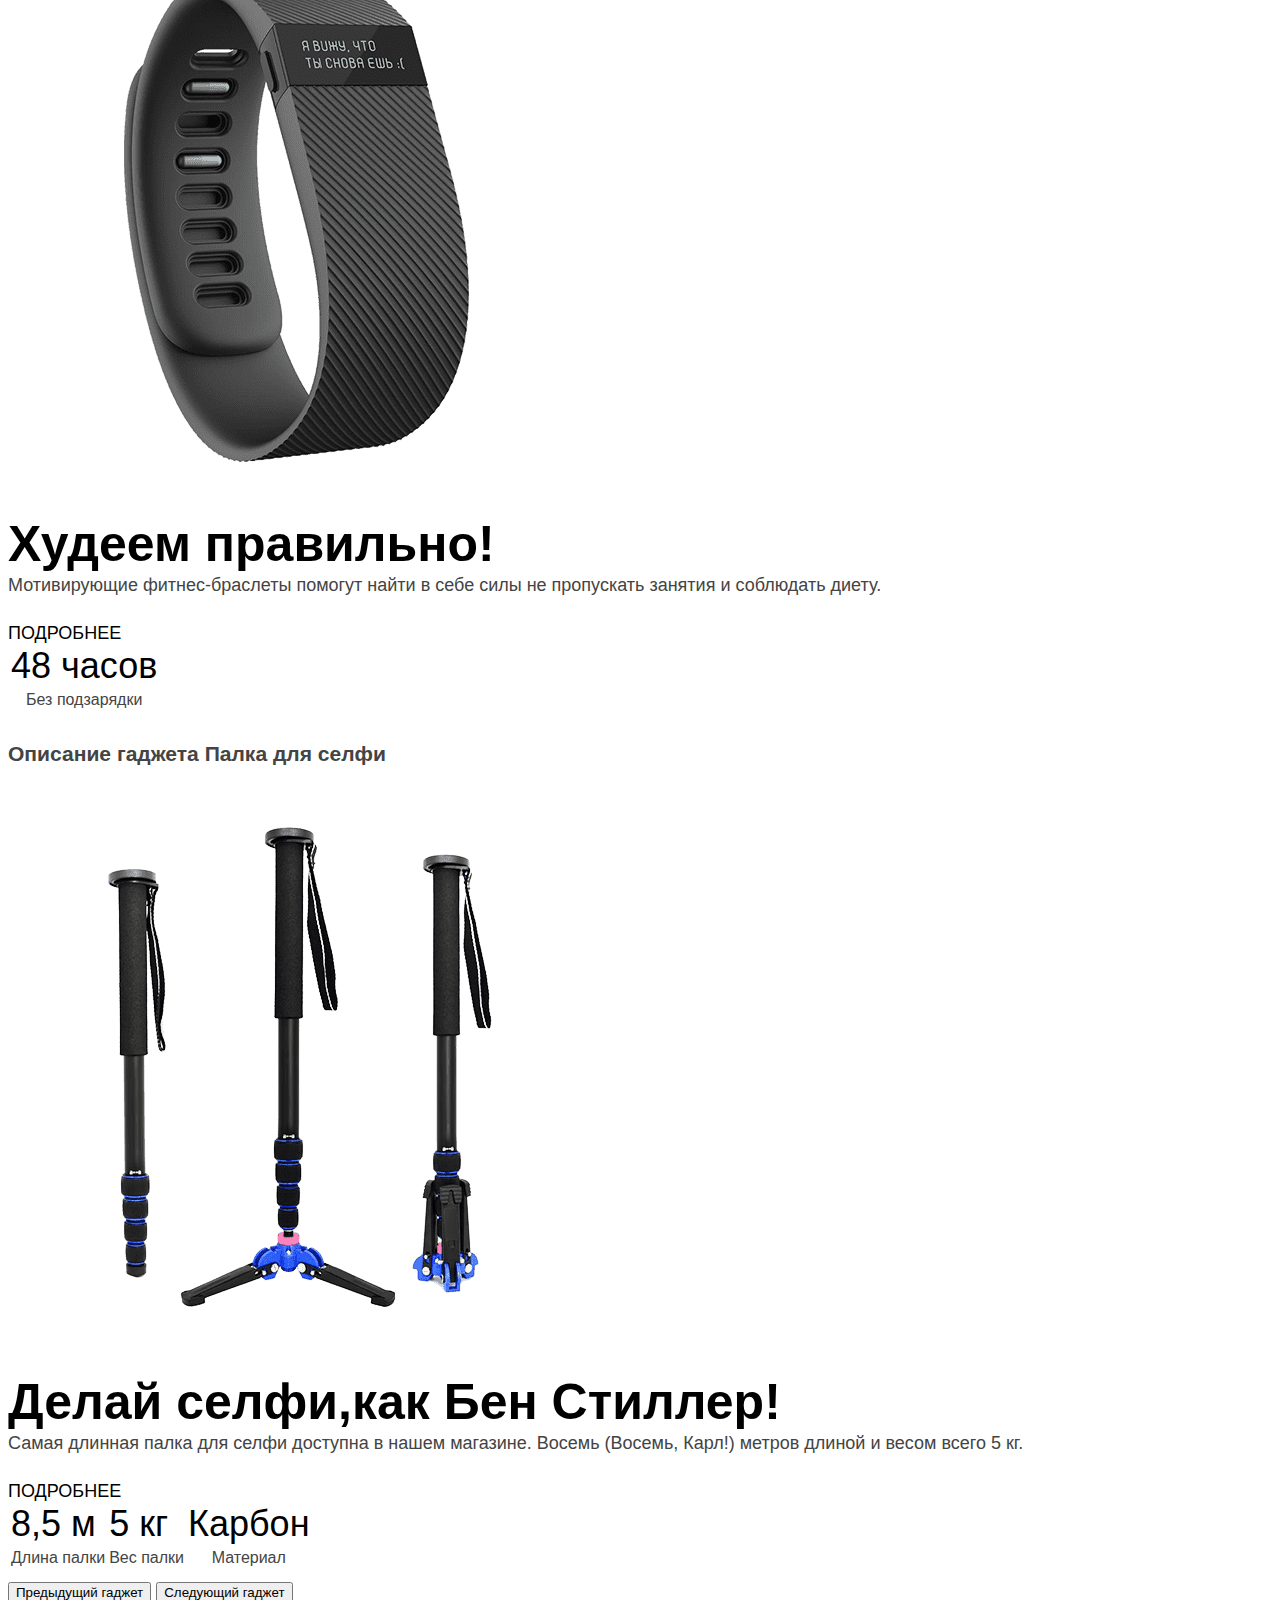
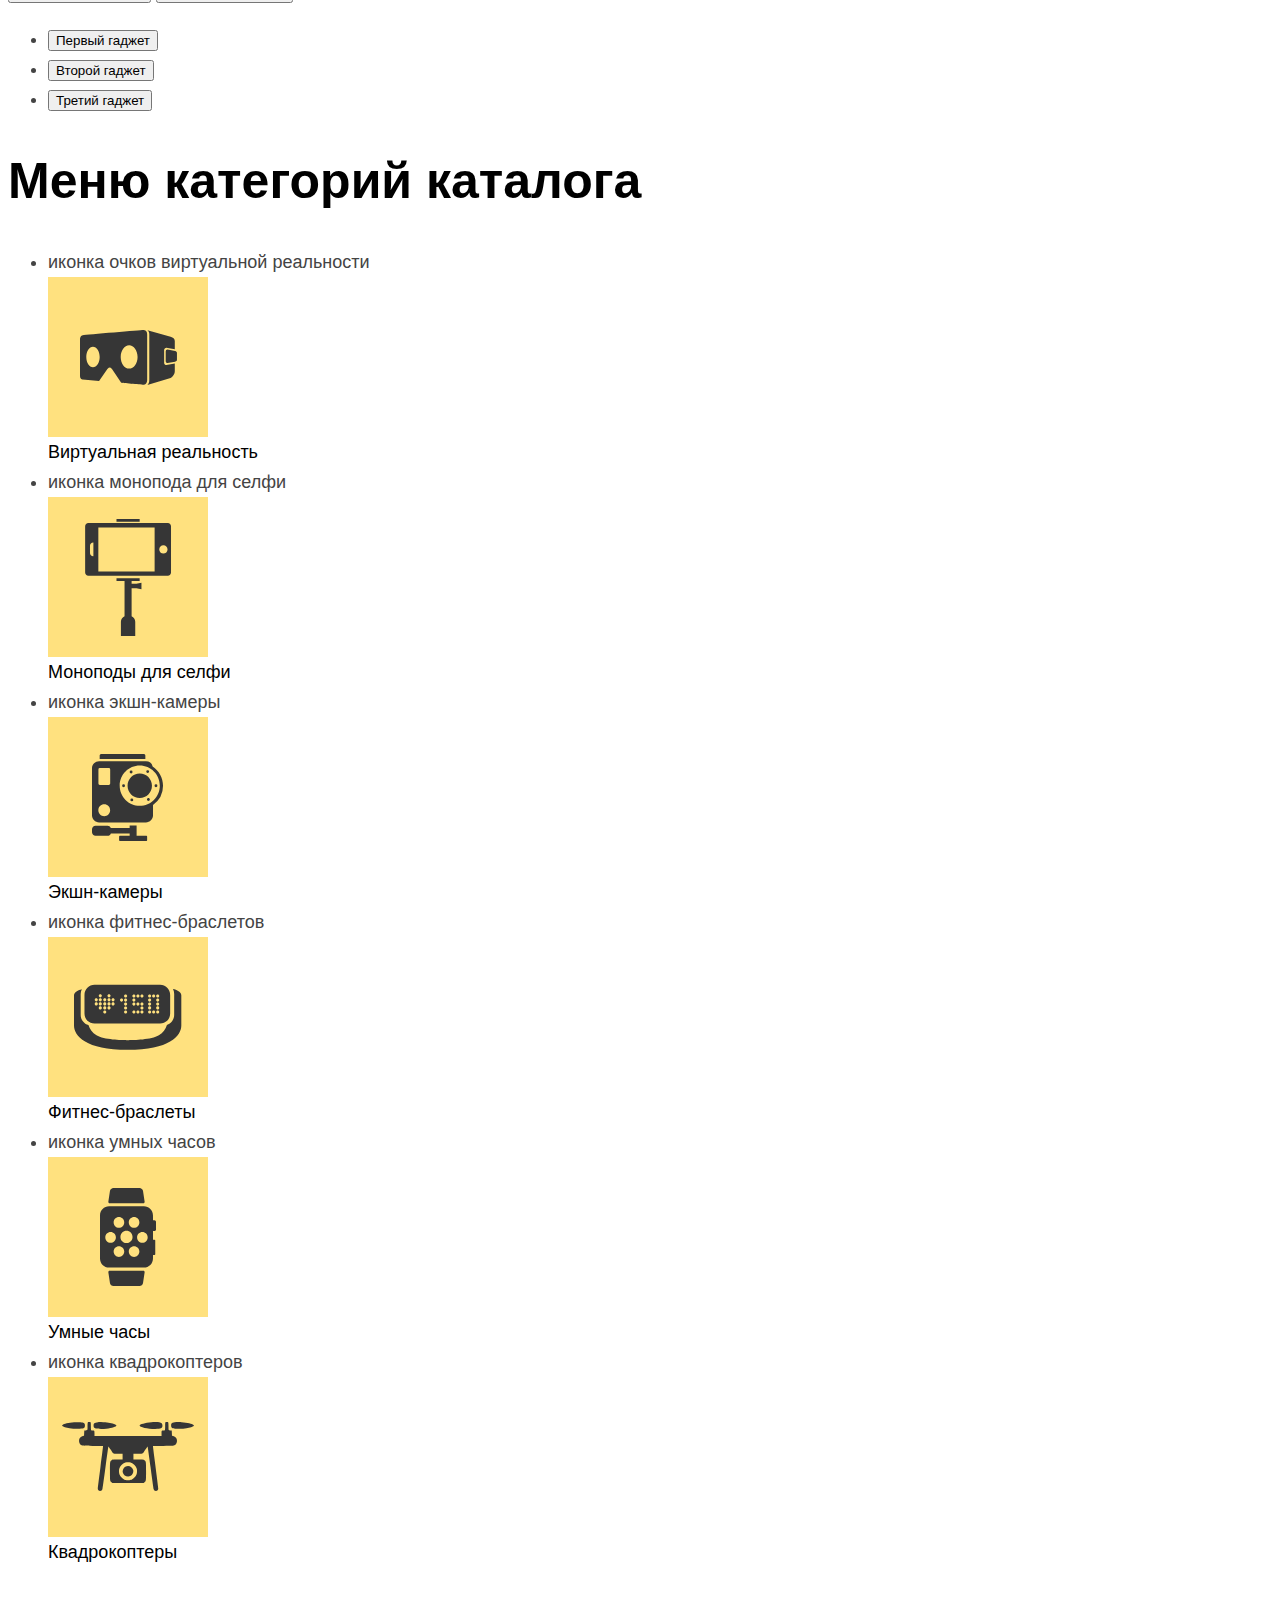
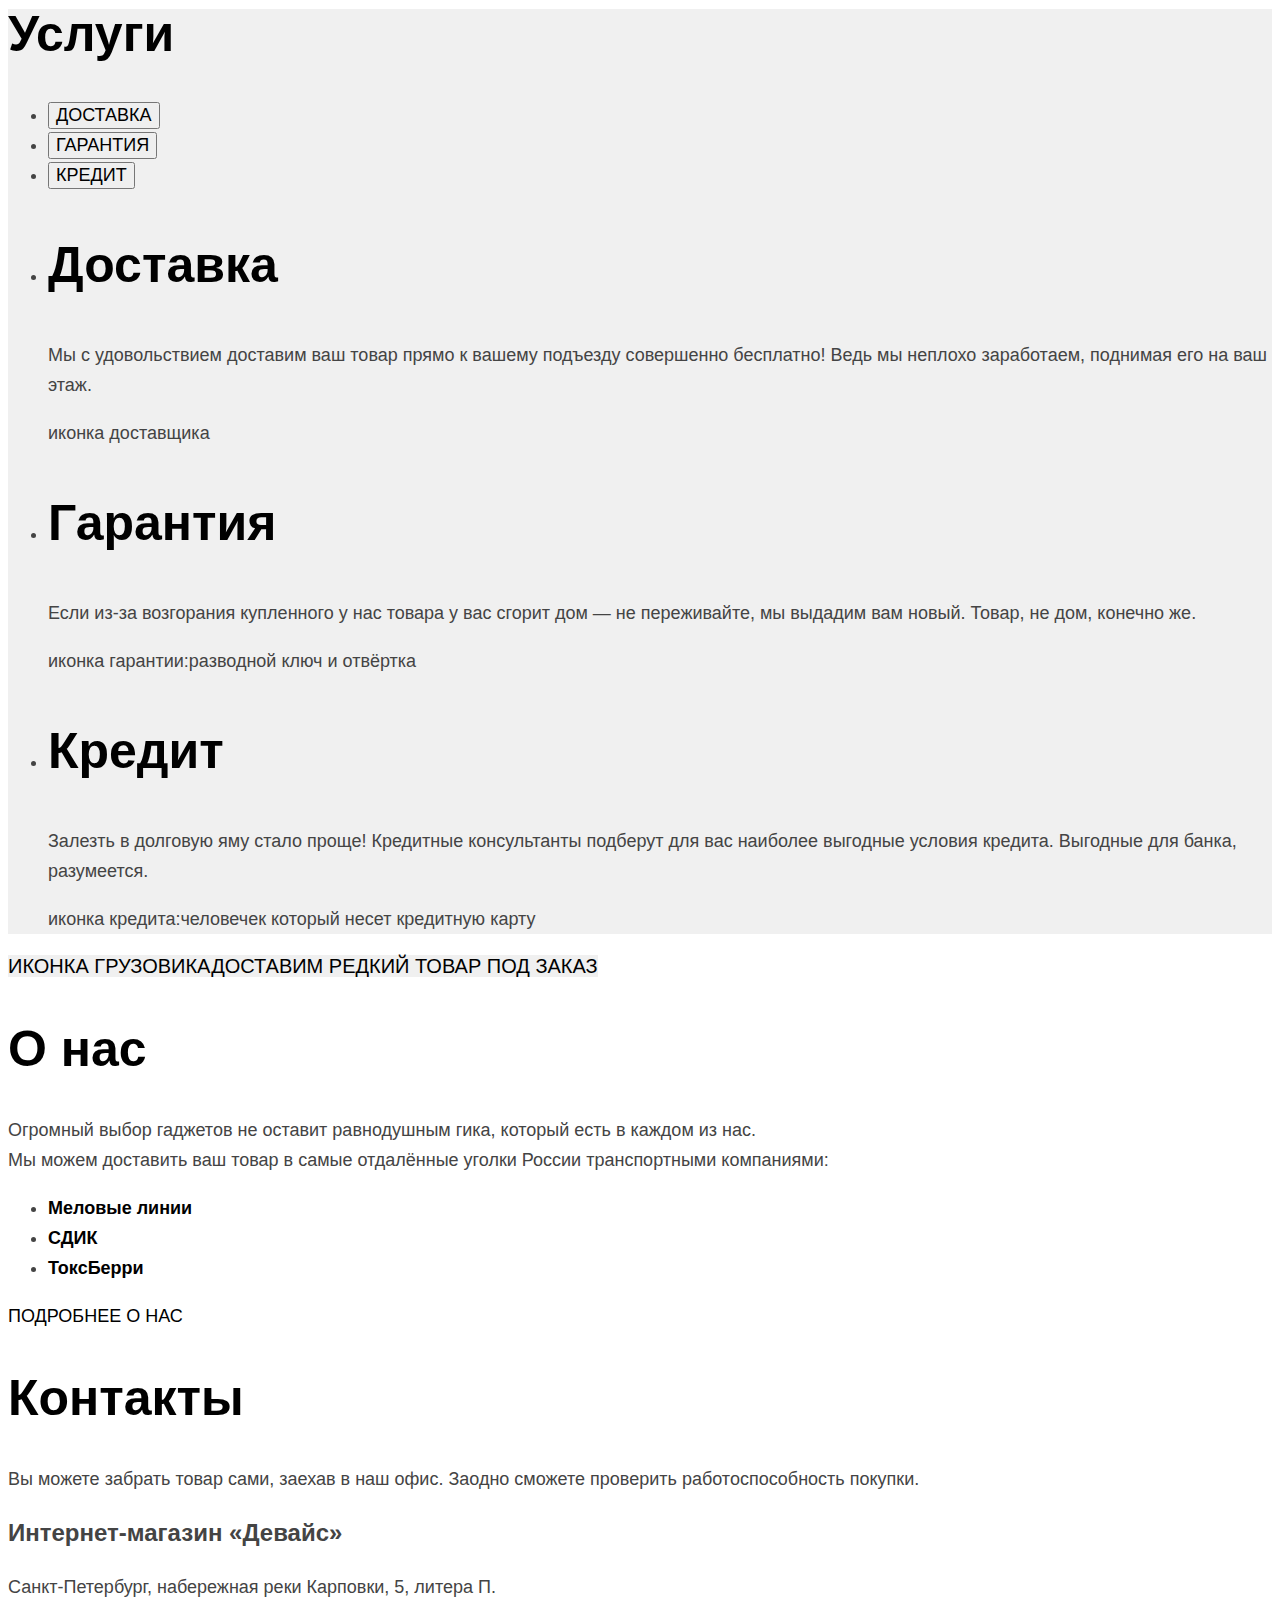
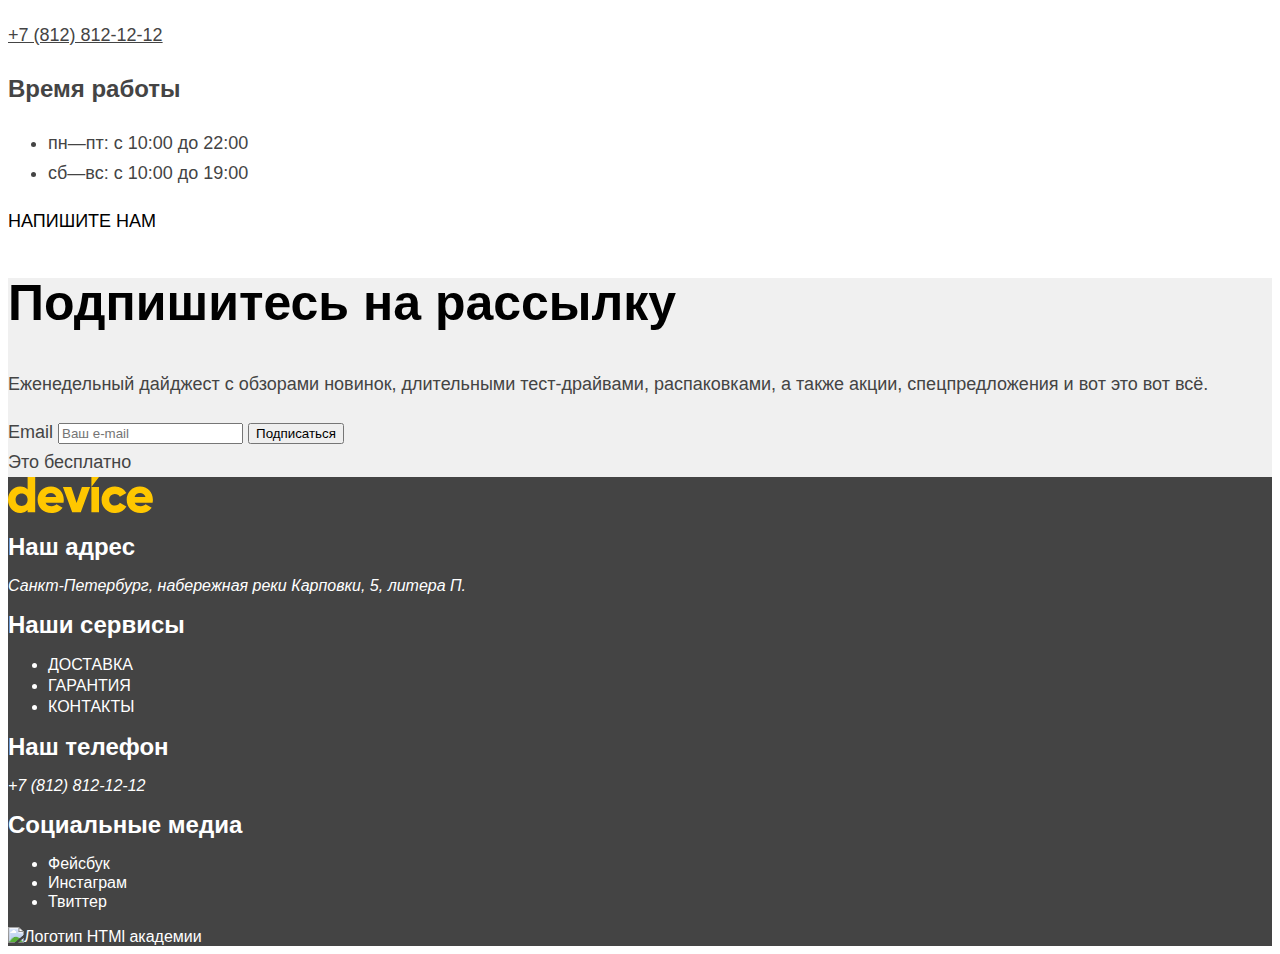
==== commit bdc5e084: "добавляет лого для footer" ====
--- a/index.html
+++ b/index.html
@@ -172,11 +172,11 @@
       <ul class="categories-list">
         <li class="categories-list-item">
           <span class="categories-item-description visually-hidden">иконка очков виртуальной реальности</span>
-          <a class="categories-link  virtual" href="#">Виртуальная реальность</a>
+          <a class="categories-link virtual" href="#">Виртуальная реальность</a>
         </li>
         <li class="categories-list-item">
           <span class="categories-item-description visually-hidden">иконка монопода для селфи</span>
-          <a class="categories-link  monopod" href="monopods-for-selfy.html">Моноподы для селфи</a>
+          <a class="categories-link monopod" href="monopods-for-selfy.html">Моноподы для селфи</a>
         </li>
         <li class="categories-list-item">
           <span class="categories-item-description visually-hidden">иконка экшн-камеры</span>
@@ -238,7 +238,8 @@
       </ul>
     </section>
 
-    <a class="rare-deliver-link" href=""><span class="rare-deliver-icon visually-hidden">иконка грузовика</span>Доставим
+    <a class="btn rare-deliver-link" href=""><span class="rare-deliver-icon visually-hidden">иконка
+        грузовика</span>Доставим
       редкий товар
       под заказ</a>
 
@@ -298,7 +299,8 @@
   </main>
 
   <footer class="page-footer">
-    <img class="logo footer-logo" src="images/logo.svg" width="145" height="36" alt="логотип магазина гаджетов Device">
+    <img class="logo footer-logo" src="images/logo-footer.svg" width="145" height="36"
+      alt="логотип магазина гаджетов Device">
     <section class="footer-address">
       <h2 class="footer-address-title visually-hidden">Наш адрес</h2>
       <address class="footer-contacts-address">
--- a/styles/styles.css
+++ b/styles/styles.css
@@ -39,37 +39,7 @@
   background-color: #ffffff;
 }
 
-/* Header */
-
-.page-header {
-  color: #000000;
-  background: #FFE17F;
-}
-
-.page-header a {
-  color: #000000;
-  text-decoration: none;
-}
-
-.catalog-form {
-  font-family: "Raleway", sans-serif;
-  line-height: 21px;
-  text-transform: uppercase;
-}
-
-.navigation-catalog {
-  font-size: 16px;
-  line-height: 18px;
-}
-
-.navigation-services {
-  font-family: "Raleway", sans-serif;
-  line-height: 21px;
-  text-transform: uppercase;
-}
-
-/* Main */
-.main-index .btn {
+.btn {
   font-family: "Raleway", sans-serif;
   font-size: 18px;
   line-height: 21px;
@@ -79,6 +49,47 @@
   color: #000000;
 }
 
+/* Header */
+
+.page-header {
+  color: #000000;
+  background: #FFE17F;
+}
+
+.page-header a {
+  color: #000000;
+  text-decoration: none;
+}
+
+.catalog-form {
+  font-family: "Raleway", sans-serif;
+  line-height: 21px;
+  text-transform: uppercase;
+}
+
+.navigation-catalog {
+  font-size: 16px;
+  line-height: 18px;
+}
+
+.navigation-services {
+  font-family: "Raleway", sans-serif;
+  line-height: 21px;
+  text-transform: uppercase;
+}
+
+/* Main */
+.main-index h2 {
+  font-family: "Raleway", sans-serif;
+  font-size: 50px;
+  line-height: 50px;
+  color: #000000;
+}
+
+.main-index a {
+  text-decoration: none;
+}
+
 /*Main/slider  */
 .image-describe b {
   font-family: "Raleway", sans-serif;
@@ -100,3 +111,116 @@
   font-size: 16px;
   font-weight: 400;
 }
+
+/*Main/catalog-categories  */
+
+.categories-link {
+  font-family: "Raleway", sans-serif;
+  line-height: 24px;
+  color: #000000;
+
+}
+
+/* Эксперементальное решение */
+.categories-link::before {
+  display: block;
+  content: "";
+  width: 160px;
+  height: 160px;
+  background-color: #FFE17F;
+}
+
+.virtual::before {
+  background-image: url("../images/catalog-categories/virtual-reality.svg");
+  background-position: 50%;
+  background-repeat: no-repeat;
+}
+
+.monopod::before {
+  background-image: url("../images/catalog-categories/monopods-for-selfy.svg");
+  background-position: 50%;
+  background-repeat: no-repeat;
+}
+
+.camera::before {
+  background-image: url("../images/catalog-categories/action-cameras.svg");
+  background-position: 50%;
+  background-repeat: no-repeat;
+}
+
+.bracelet::before {
+  background-image: url("../images/catalog-categories/fitness-bracelets.svg");
+  background-position: 50%;
+  background-repeat: no-repeat;
+}
+
+.smartwatch::before {
+  background-image: url("../images/catalog-categories/smart-watches.svg");
+  background-position: 50%;
+  background-repeat: no-repeat;
+}
+
+.quadrocopter::before {
+  background-image: url("../images/catalog-categories/quadrocopters.svg");
+  background-position: 50%;
+  background-repeat: no-repeat;
+}
+
+/*Main/services */
+.services {
+  background-color: #F0F0F0;
+}
+
+.services-item h3 {
+  font-family: "Raleway", sans-serif;
+  font-size: 50px;
+  line-height: 50px;
+  color: #000000;
+}
+
+.rare-deliver-link {
+  font-size: 20px;
+  line-height: 23px;
+  background-color: #F0F0F0;
+}
+
+/* Main/index-columns */
+.delivery-item b {
+  line-height: 20px;
+  color: #000000;
+}
+
+.contacts-subtitle {
+  font-size: 24px;
+}
+
+.contacts-address {
+  font-style: normal;
+}
+
+.contacts-address .contacts-phone {
+  color: #444444;
+  text-decoration-line: underline;
+}
+
+/* Main/newsletter */
+.newsletter {
+  background-color: #F0F0F0;
+}
+
+/* Page-footer */
+.page-footer {
+  font-size: 16px;
+  line-height: 19px;
+  color: #ffffff;
+  background-color: #444444;
+}
+
+.page-footer a {
+  color: #ffffff;
+  text-decoration: none;
+}
+
+.footer-logo {
+  stroke: #FFC700;
+}
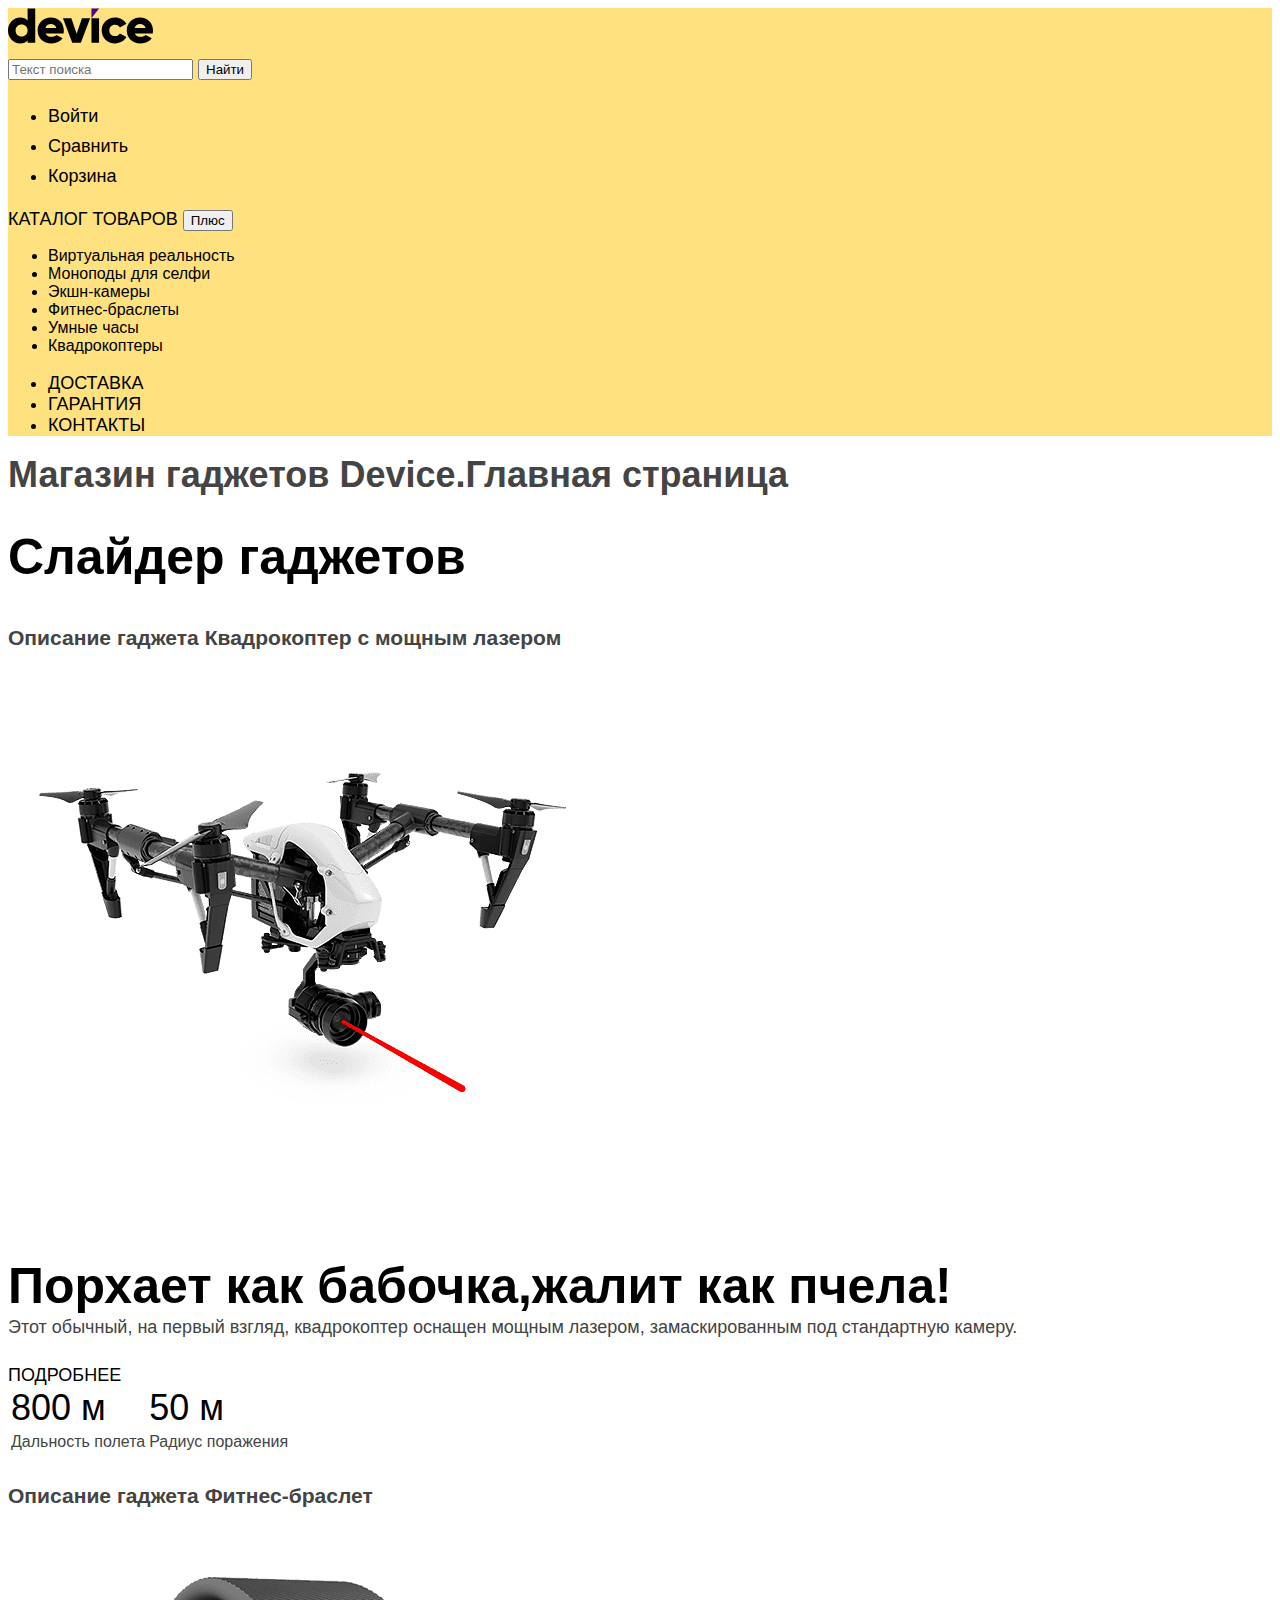
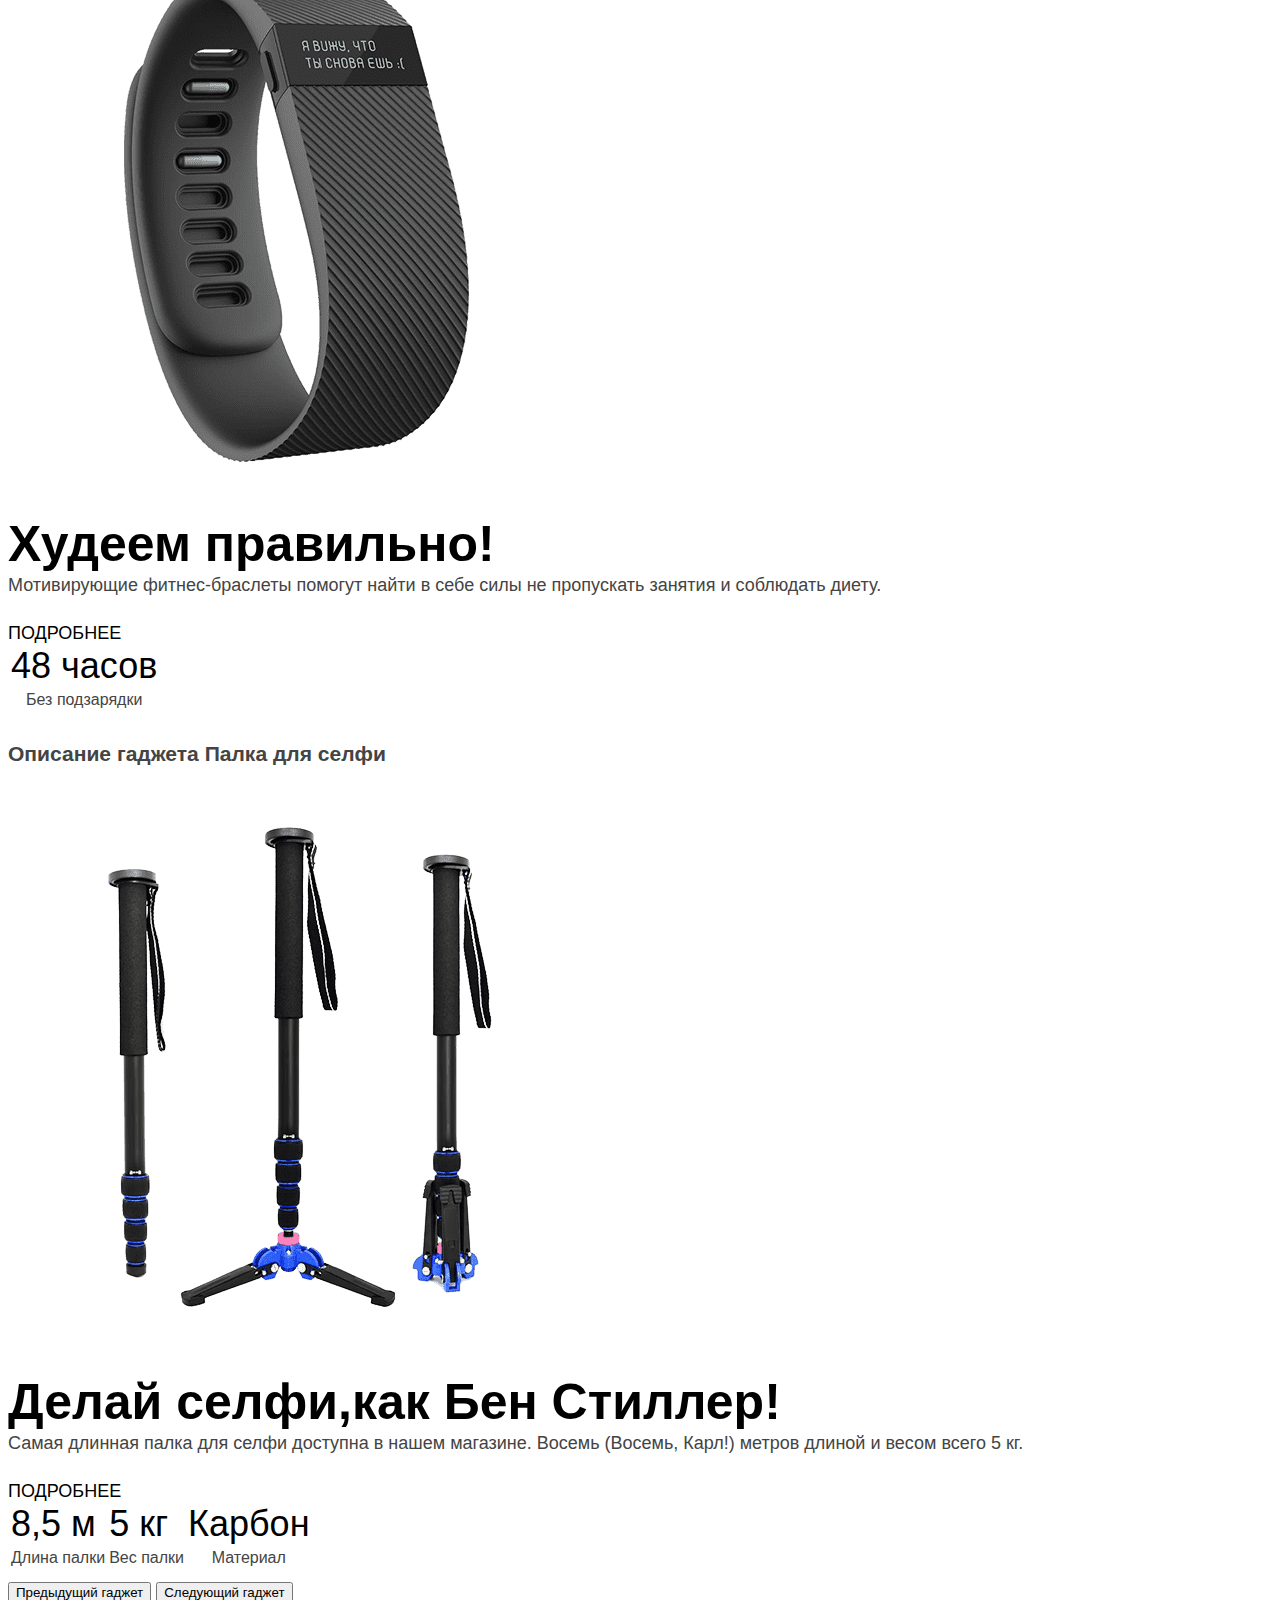
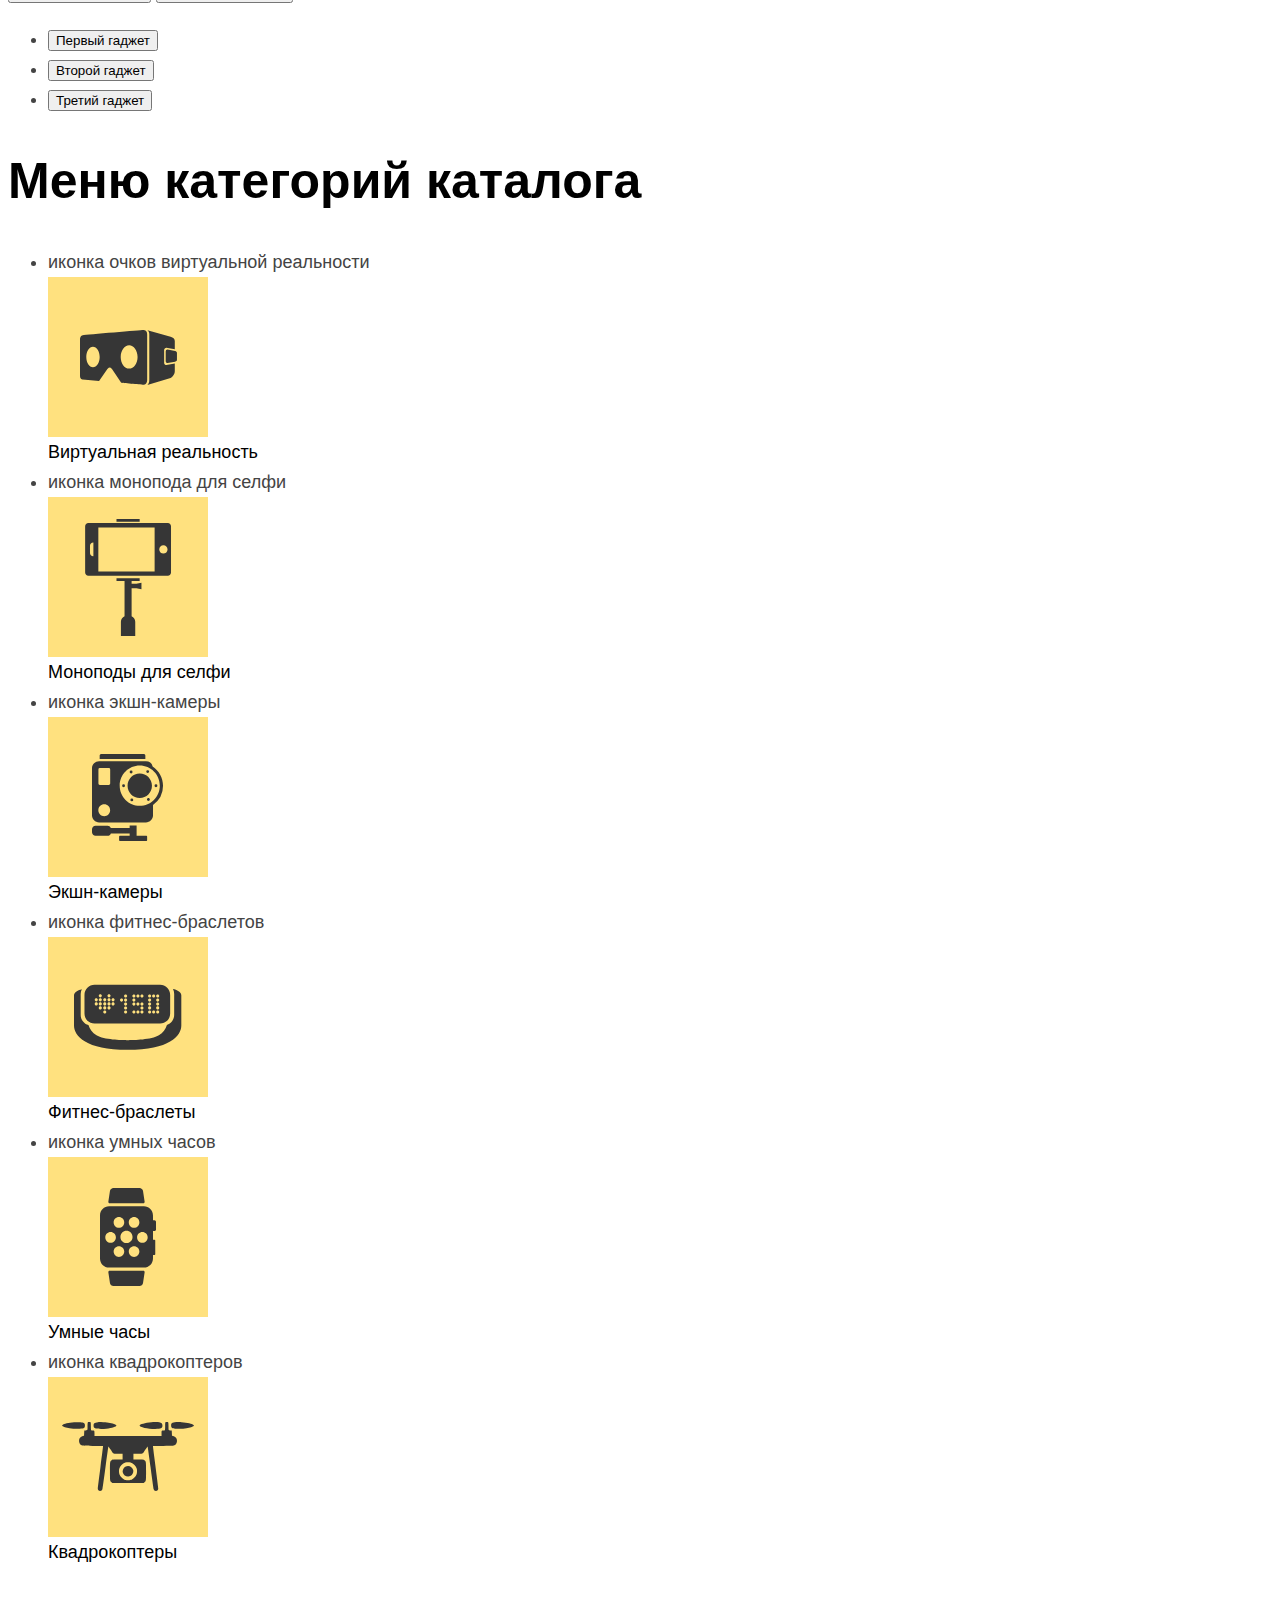
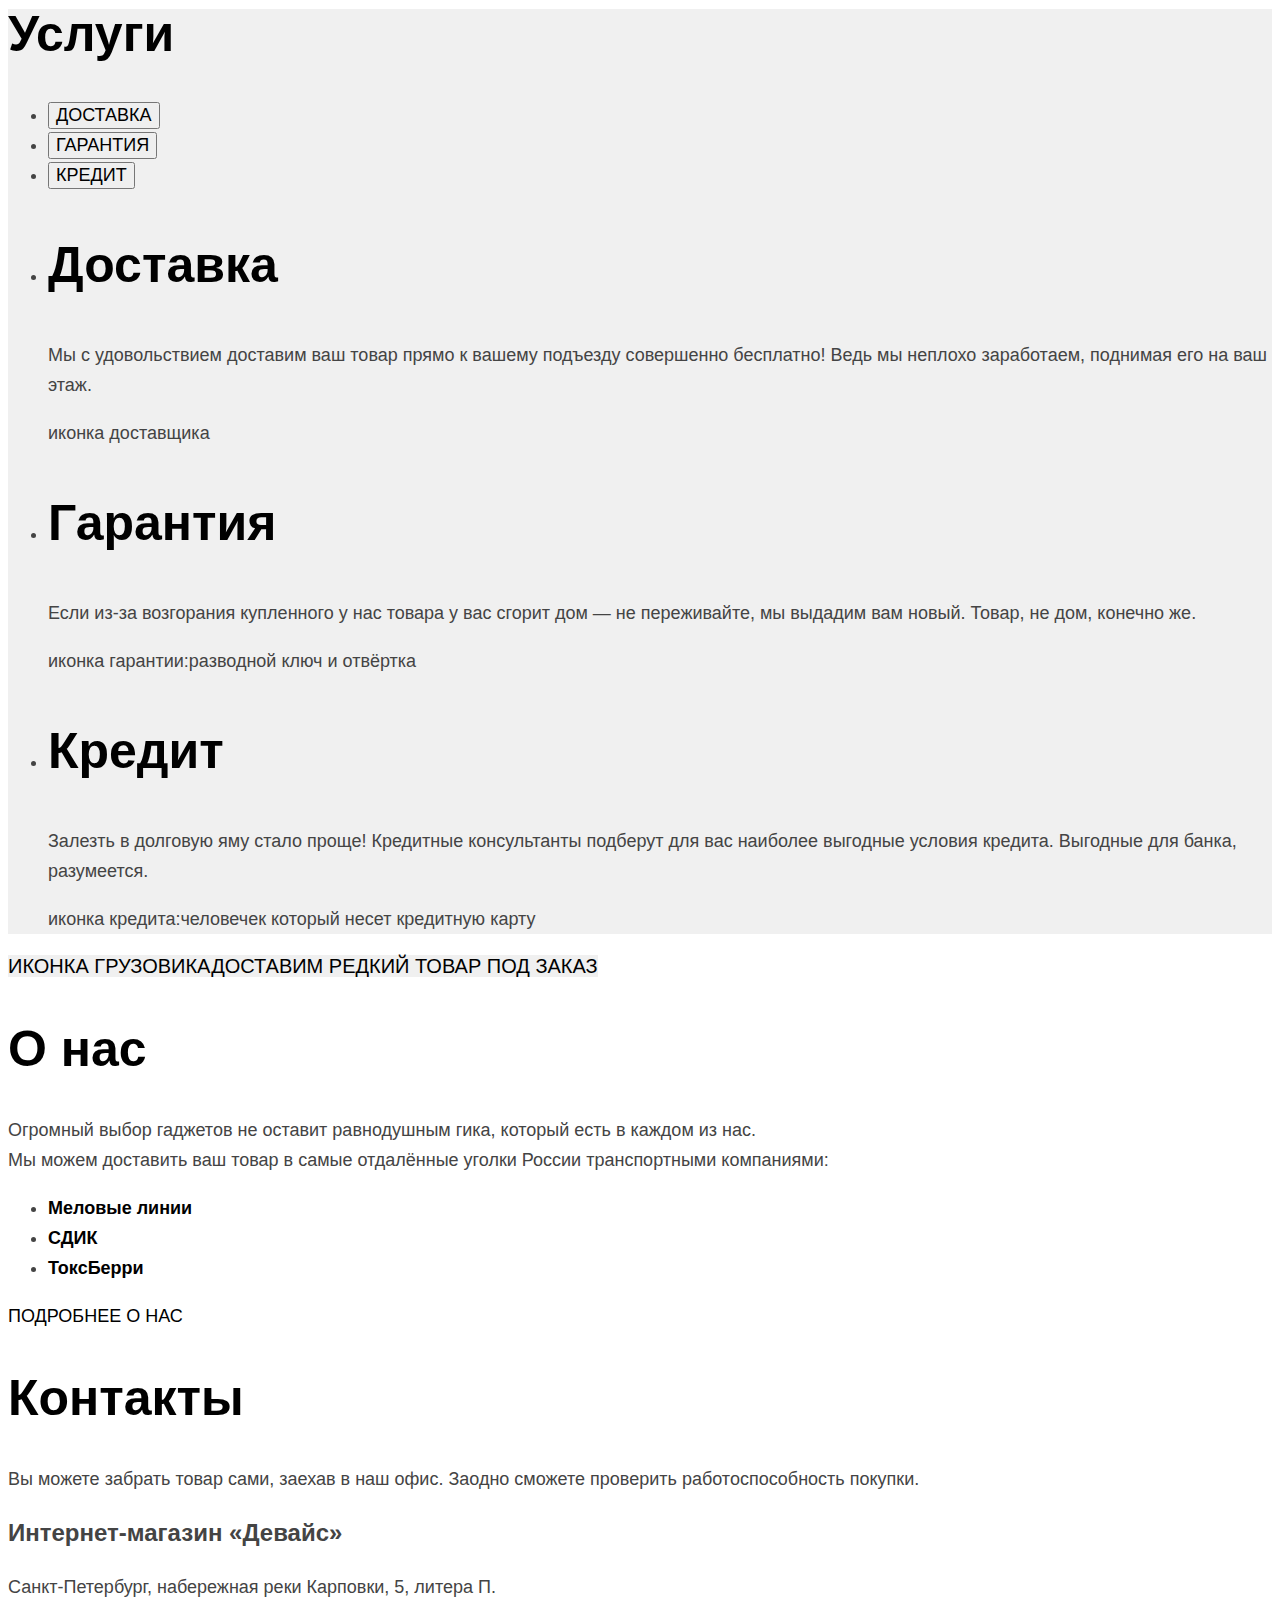
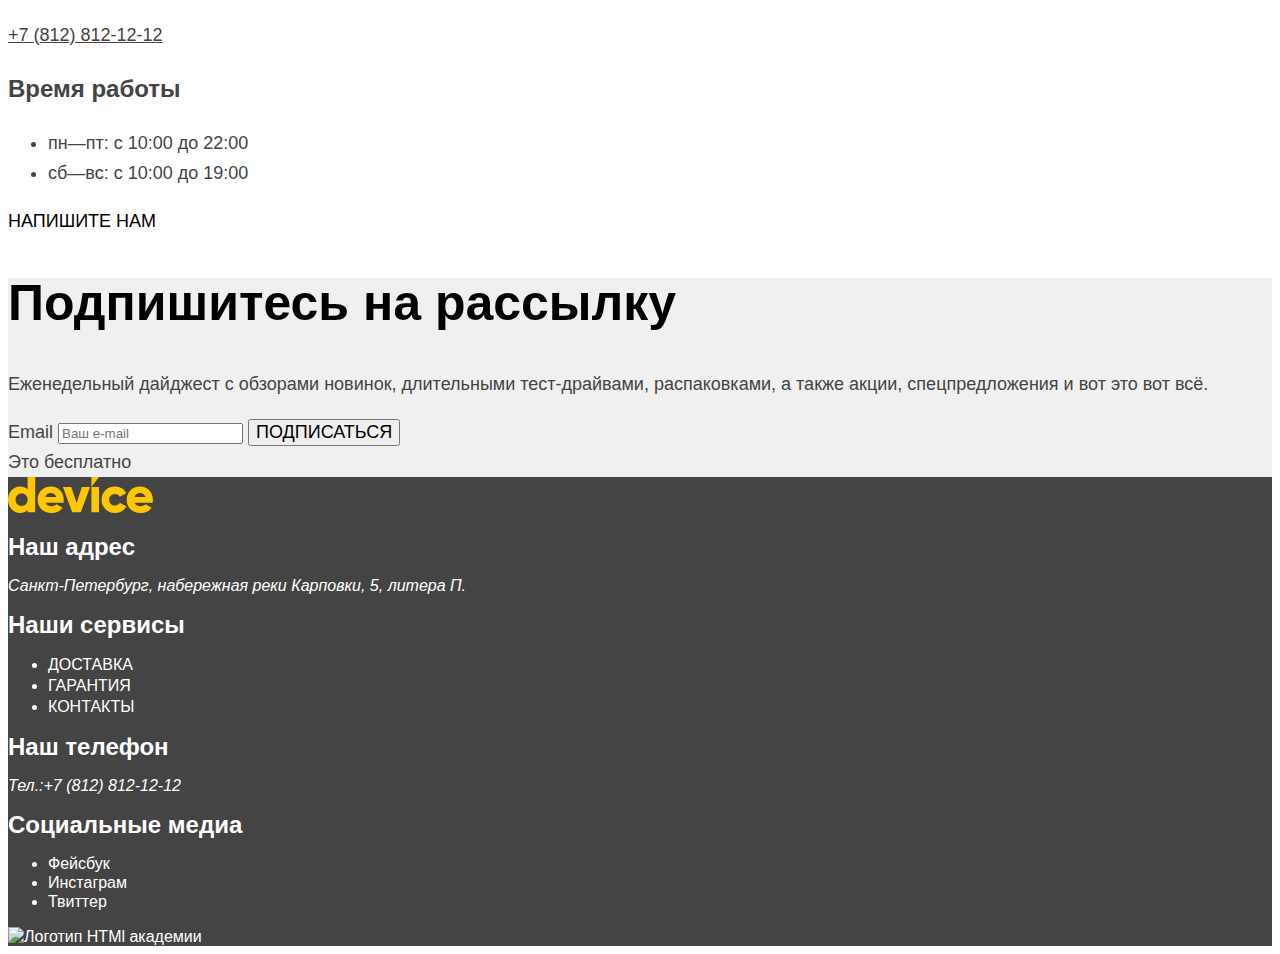
==== commit 8d470236: "добавляет класс btn к кнопке подисаться" ====
--- a/index.html
+++ b/index.html
@@ -270,7 +270,7 @@
           Заодно сможете проверить работоспособность покупки.
         </p>
         <h3 class="contacts-subtitle">Интернет-магазин «Девайс»</h3>
-        <address class="contacts-address">
+        <address class="address contacts-address">
           <p class="contacts-address-text">Санкт-Петербург, набережная реки Карповки, 5, литера П.
           </p>
           <a class="contacts-phone" href="tel:+7(812)812-12-12">+7 (812) 812-12-12</a>
@@ -292,7 +292,7 @@
         <label class="visually-hidden" for="newsletter-email">Email</label>
         <input class="field" placeholder="Ваш e-mail" type="email" name="newsletter-email" id="newsletter-email"
           required>
-        <button class="newsletter-btn" type="submit">Подписаться</button>
+        <button class="btn newsletter-btn" type="submit">Подписаться</button>
       </form>
       <span class="newsletter-slogan">Это бесплатно</span>
     </section>
@@ -303,7 +303,7 @@
       alt="логотип магазина гаджетов Device">
     <section class="footer-address">
       <h2 class="footer-address-title visually-hidden">Наш адрес</h2>
-      <address class="footer-contacts-address">
+      <address class="address footer-contacts-address">
         <p class="footer-contacts-address-text">Санкт-Петербург, набережная реки Карповки, 5, литера П.
         </p>
       </address>
@@ -326,8 +326,8 @@
 
     <section class="footer-phone">
       <h2 class="footer-phone-title visually-hidden">Наш телефон</h2>
-      <address class="footer-contacts-phone">
-        <a class="contacts-phone" href="tel:+7(812)812-12-12">+7 (812) 812-12-12</a>
+      <address class="address footer-contacts-phone">
+        <a class="contacts-phone" href="tel:+7(812)812-12-12">Тел.:+7 (812) 812-12-12</a>
       </address>
     </section>
 
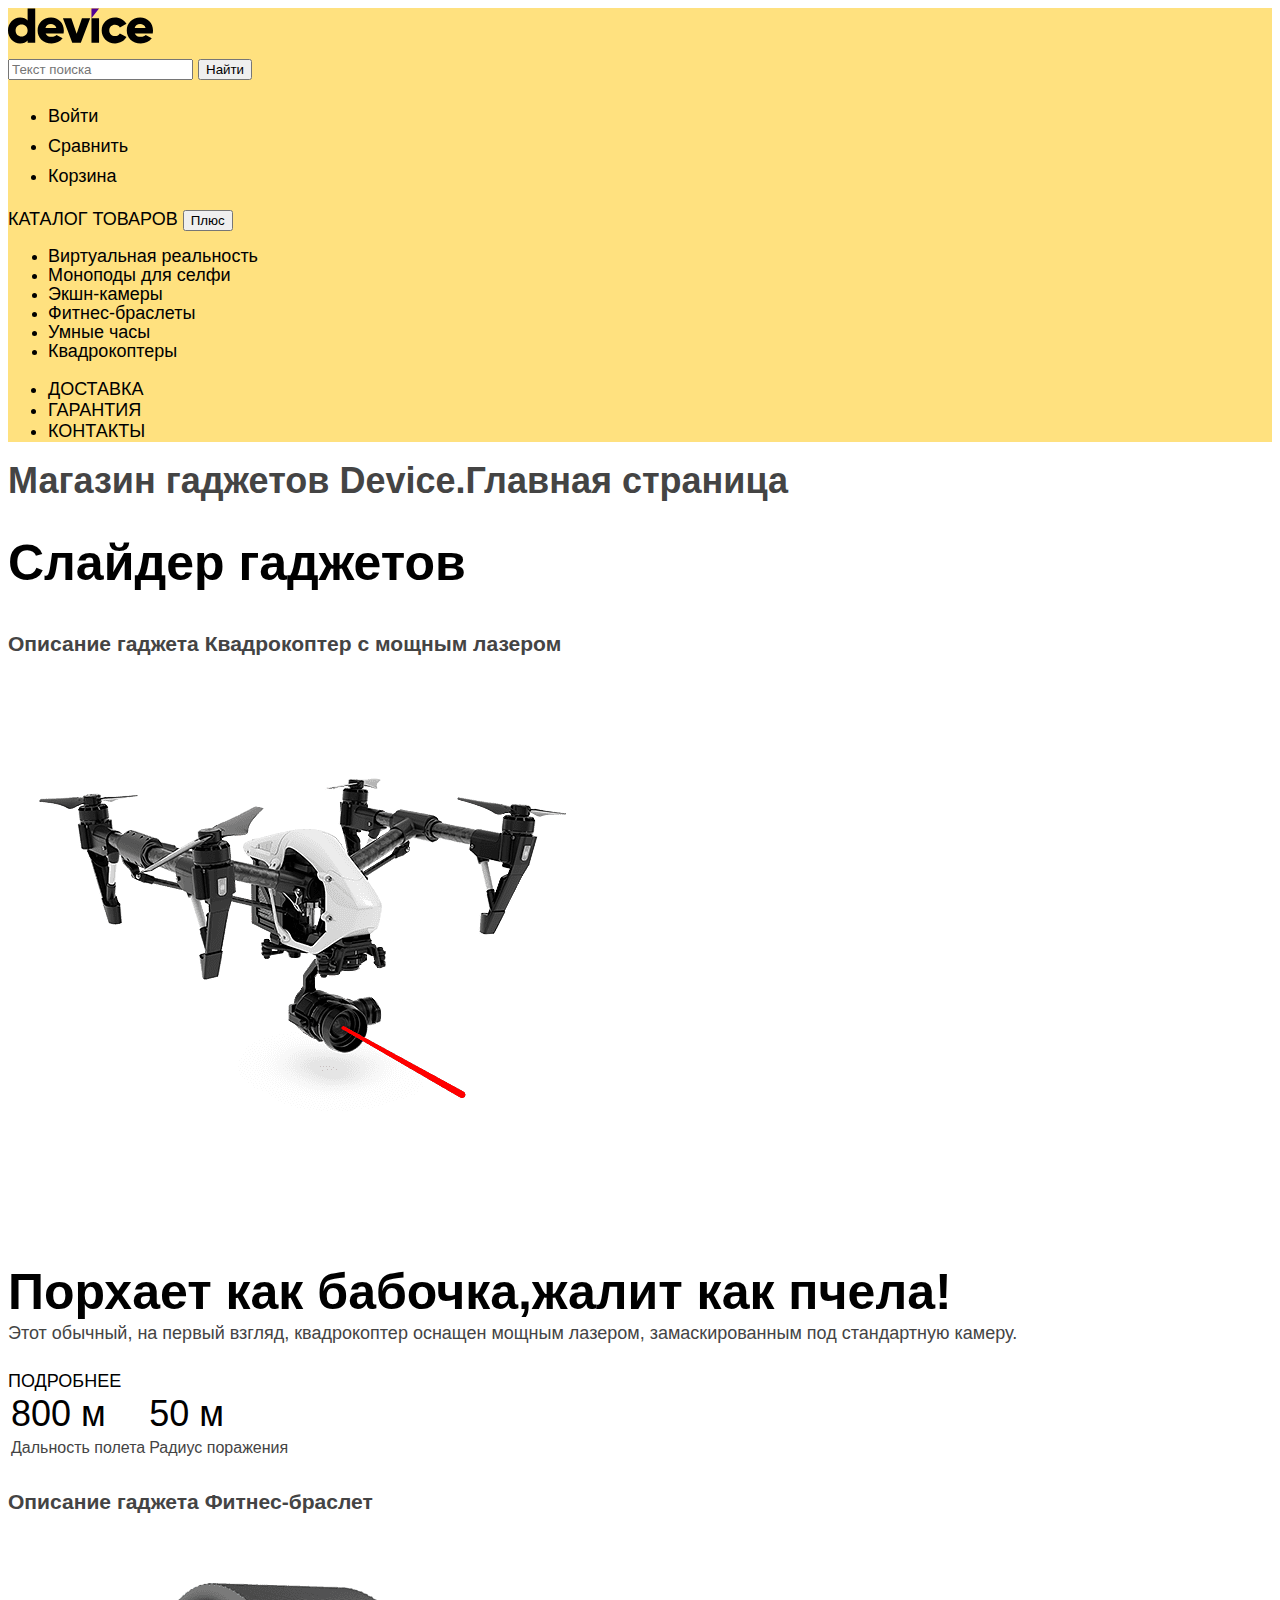
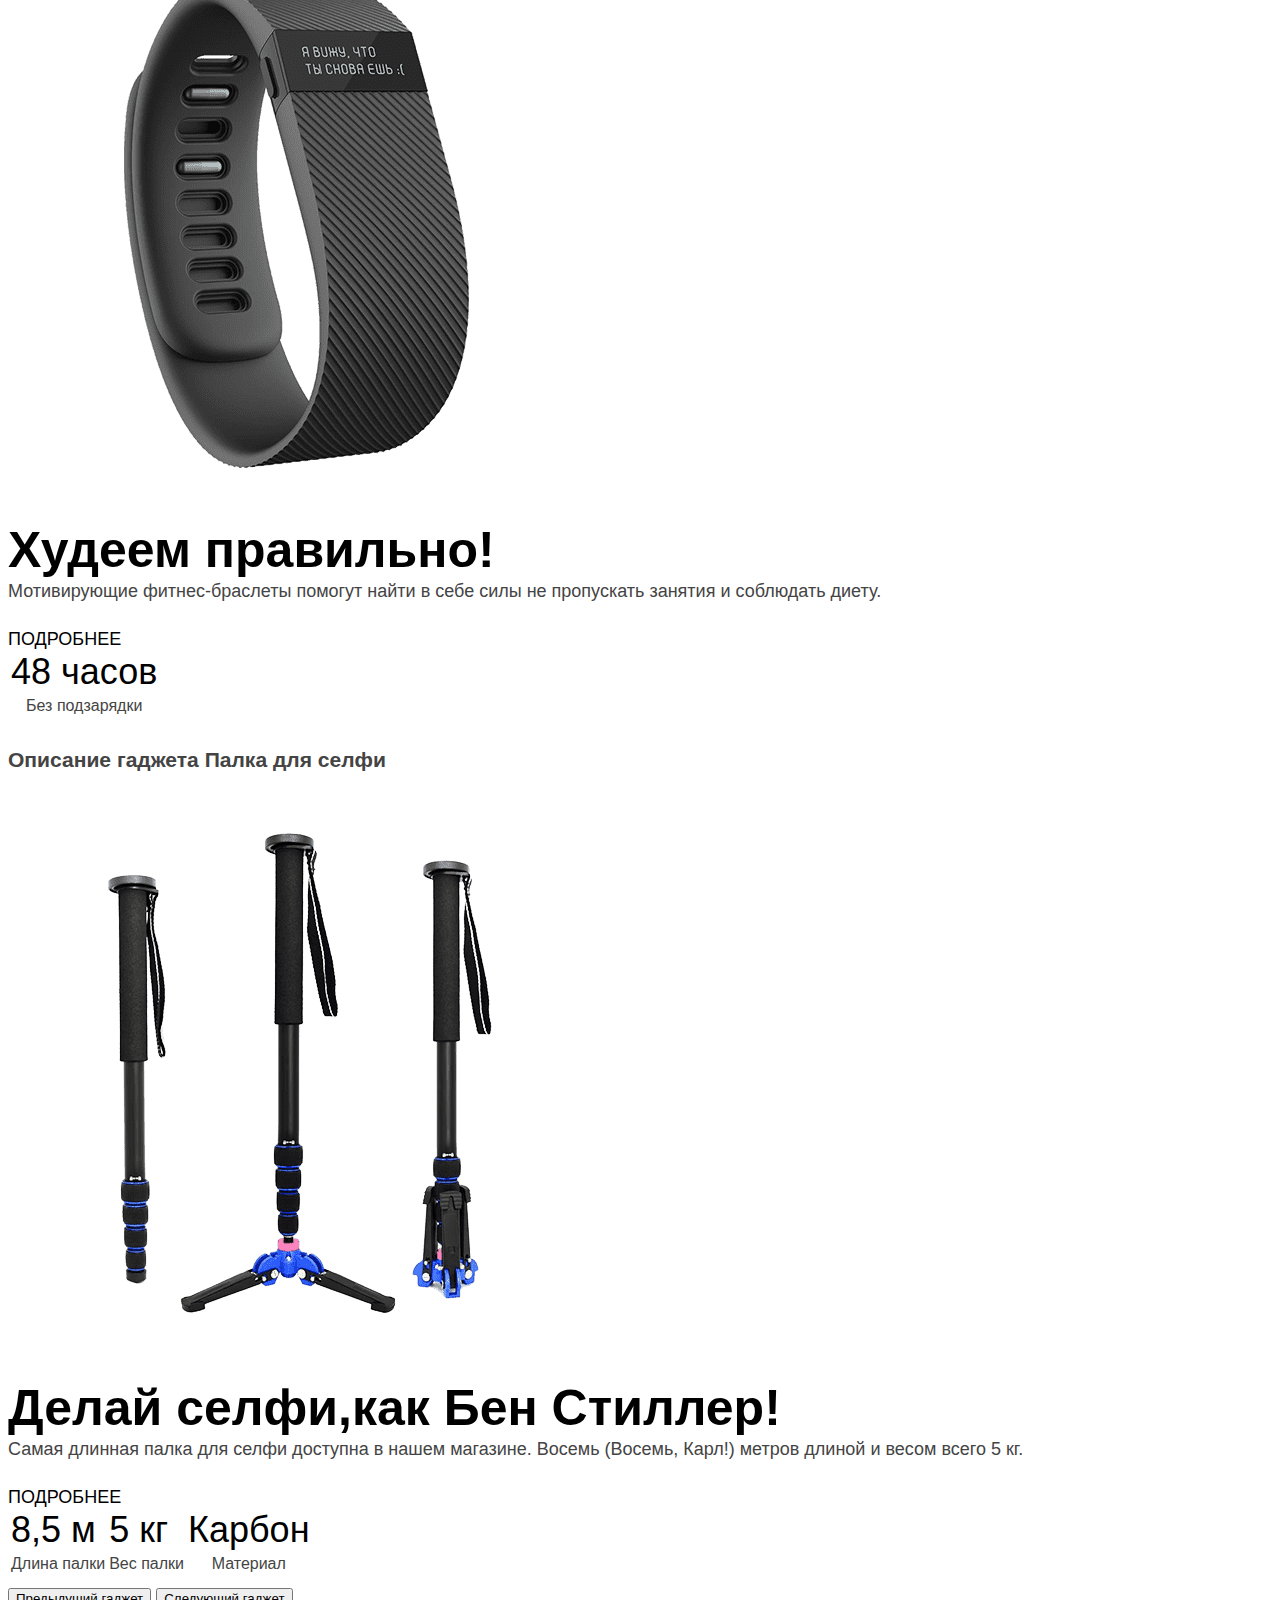
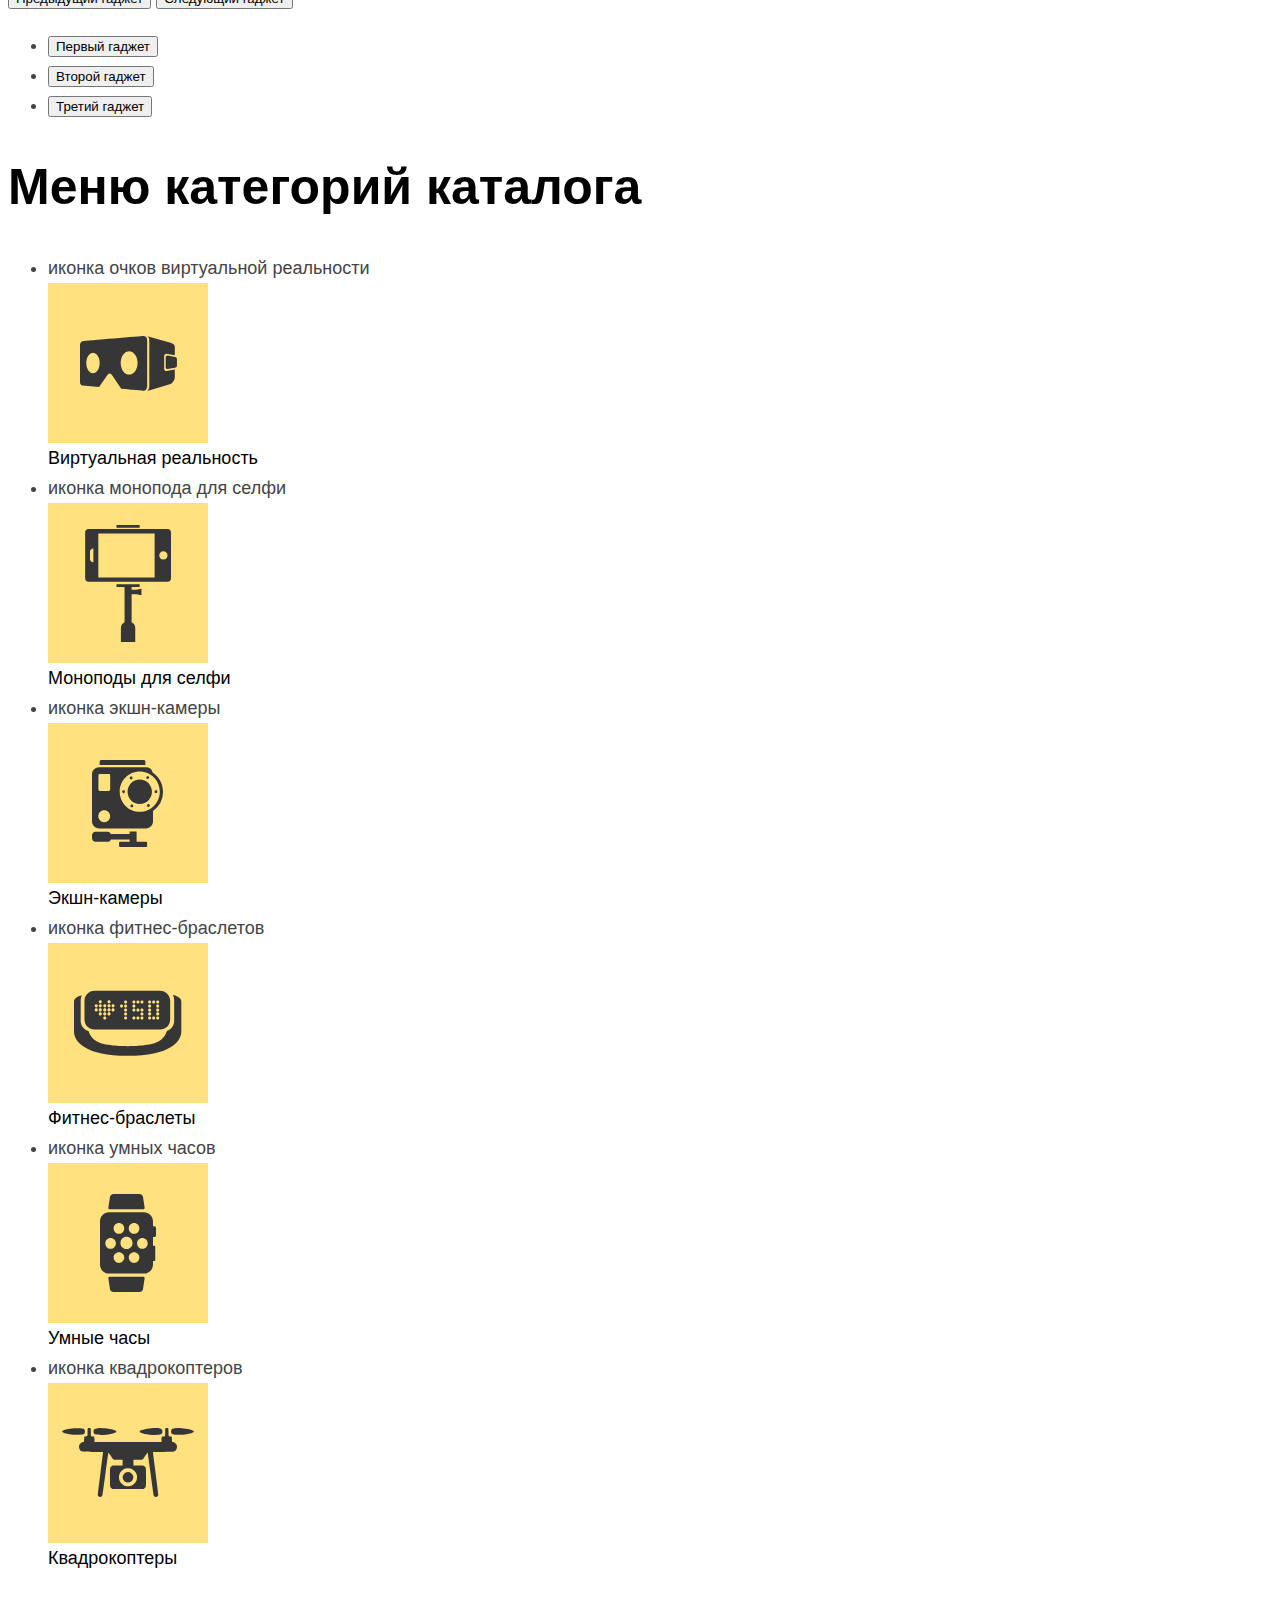
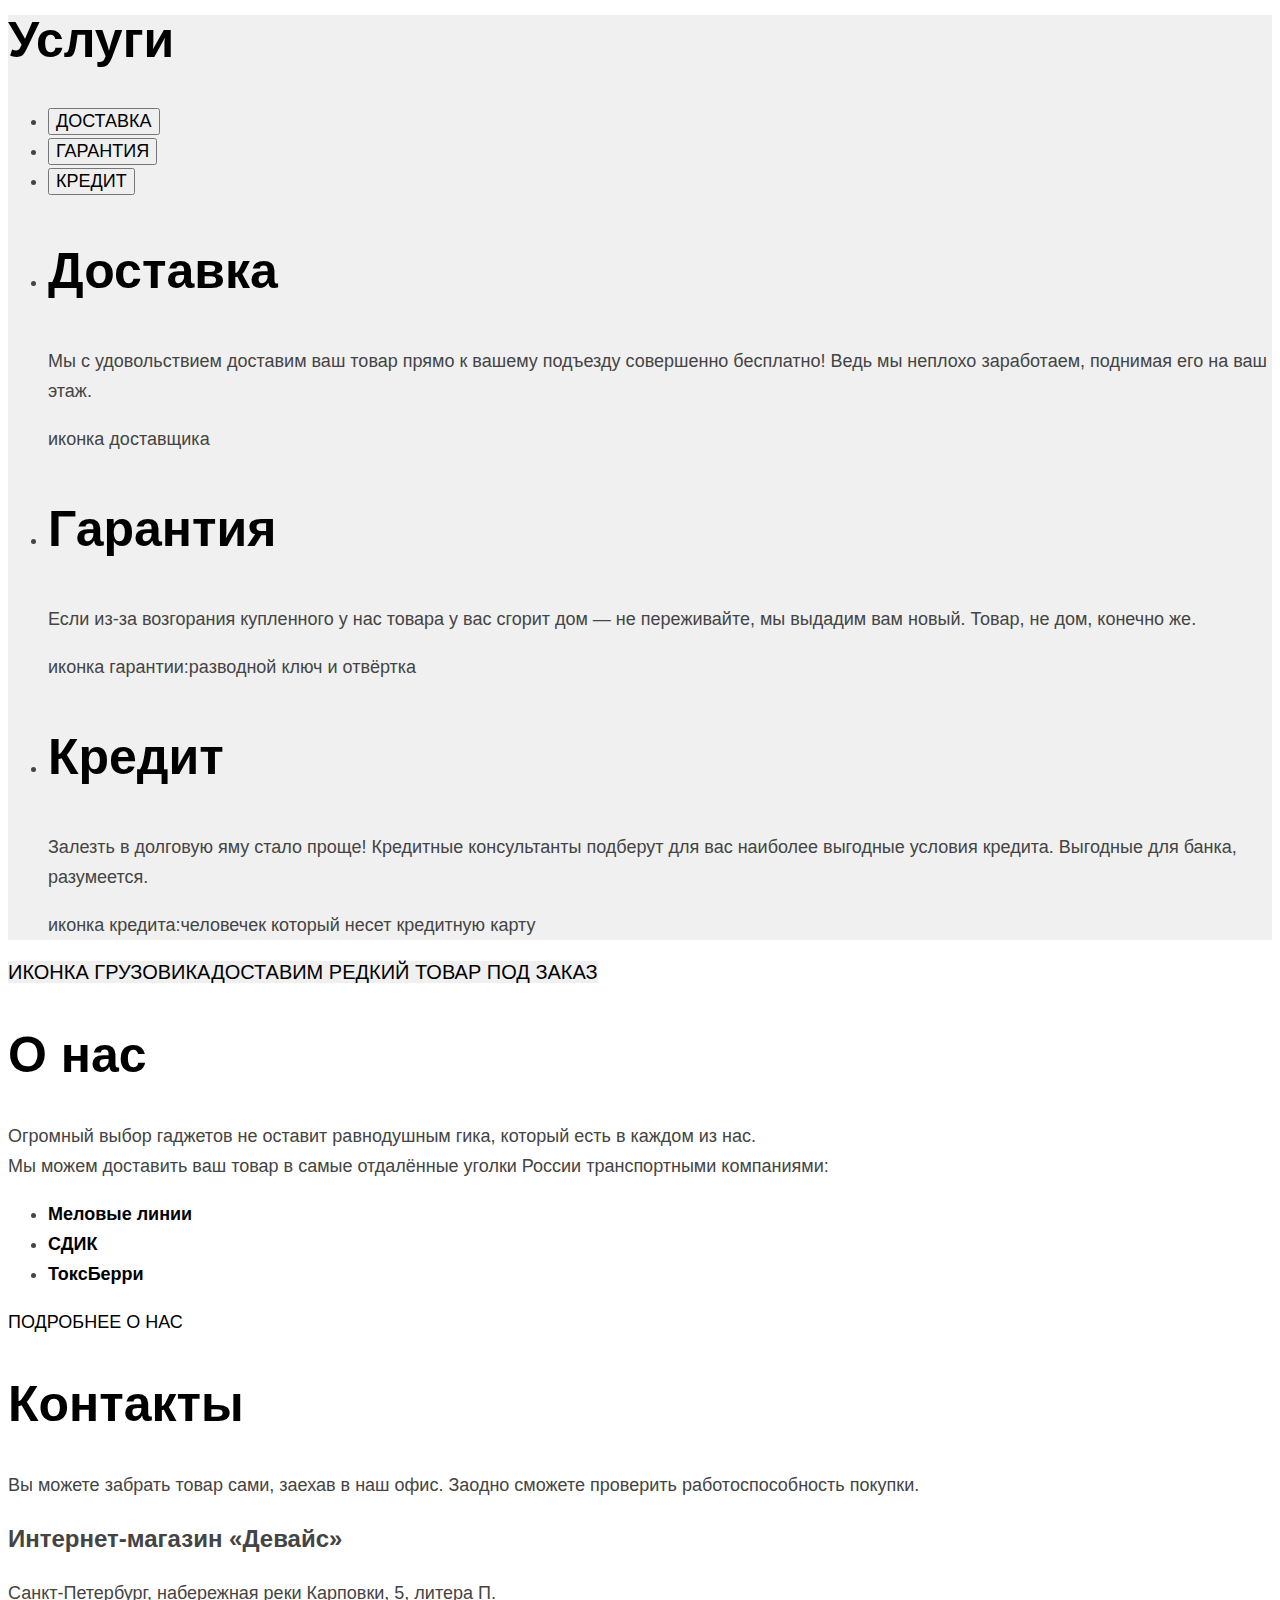
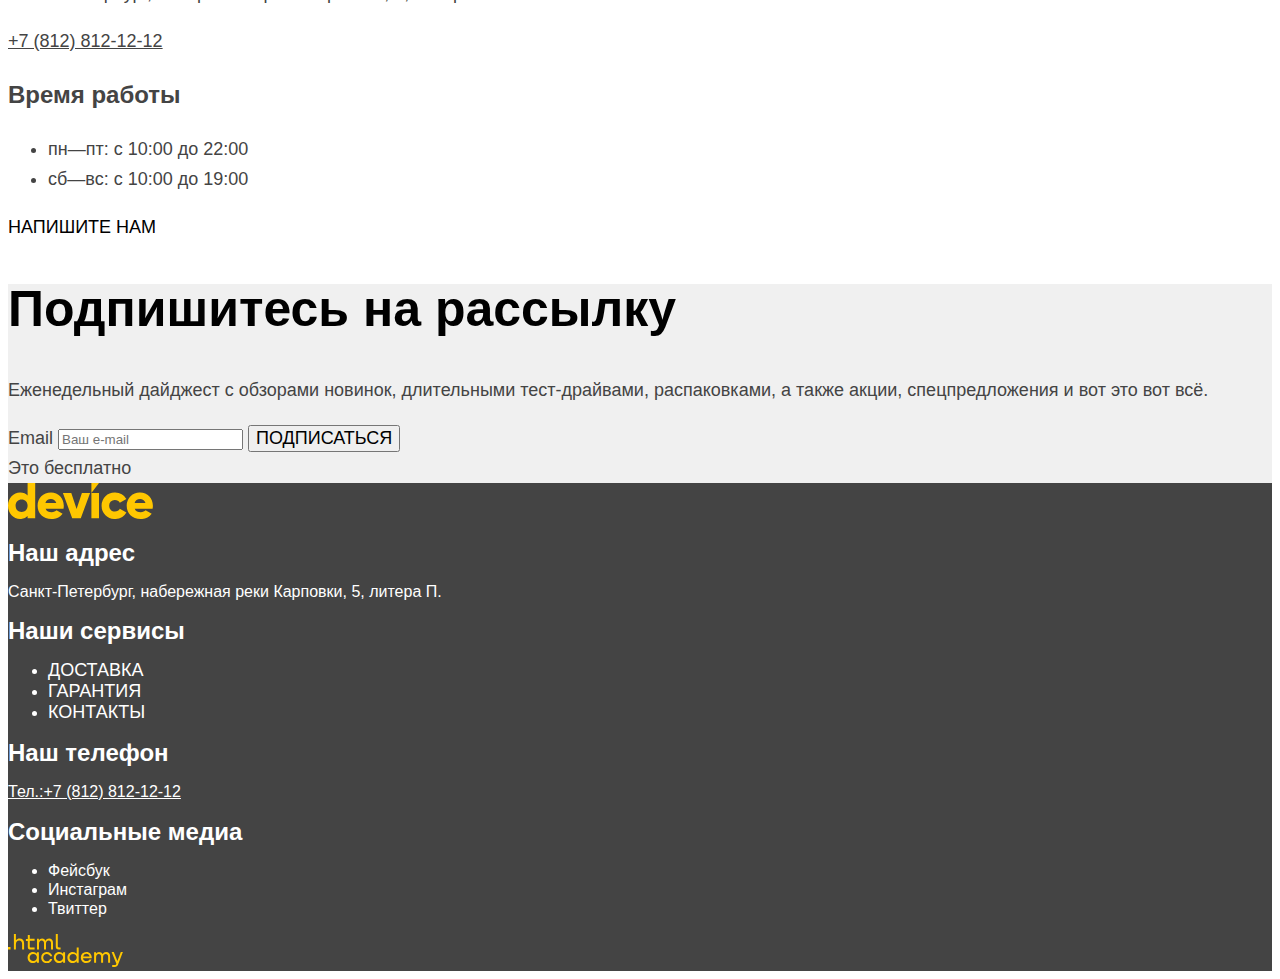
==== commit 95cb76e0: "добавляет дополнительные обертки в header" ====
--- a/index.html
+++ b/index.html
@@ -11,66 +11,72 @@
   <header class="page-header">
     <img class="logo" src="/images/logo.svg" width="145" height="36" alt="логотип магазина гаджетов Device">
 
-    <form class="search-form" action="https://echo.htmlacademy.ru/" method="post">
-      <input type="text" id="search-text" name="search-text" placeholder="Текст поиска">
-      <button class="btn-search-submit" type="submit">Найти</button>
-    </form>
-
     <nav class="navigation">
-      <ul class="navigation-list navigation-user">
-        <li class="navigation-item">
-          <a class="navigation-link" href="">Войти</a>
-        </li>
-        <li class="navigation-item">
-          <a class="navigation-link" href="">Сравнить</a>
-        </li>
-        <li class="navigation-item">
-          <a class="navigation-link" href="">Корзина</a>
-        </li>
-      </ul>
-      <form class="catalog-form" action="https://echo.htmlacademy.ru/" method="post">
-        <label for="catalog">Каталог товаров</label>
-        <button class="catalog-list-opened" id="catalog" name="catalog" type="button">
-          Плюс
-        </button>
-      </form>
-      <ul class="navigation-list navigation-catalog visually-hidden">
-        <li class="navigation-item">
-          <a class="navigation-link" href="virtual-reality.html">Виртуальная реальность
-          </a>
-        </li>
-        <li class="navigation-item">
-          <a class="navigation-link" href="monopods-for-selfy.html">Моноподы для cелфи
-          </a>
-        </li>
-        <li class="navigation-item">
-          <a class="navigation-link" href="action-cam.html">Экшн-камеры</a>
-        </li>
-        <li class="navigation-item">
-          <a class="navigation-link" href="fitnes-bracelets.html">Фитнес-браслеты</a>
-        </li>
-        <li class="navigation-item">
-          <a class="navigation-link" href="smart-watch.html">Умные часы</a>
-        </li>
-        <li class="navigation-item">
-          <a class="navigation-link" href="quadrocopters.html">Квадрокоптеры</a>
-        </li>
-      </ul>
-      <ul class="navigation-list navigation-services">
-        <li class="navigation-item">
-          <a class="navigation-link" href="#delivery">Доставка</a>
-        </li>
-        <li class="navigation-item">
-          <a class="navigation-link" href="#guarantee">Гарантия</a>
-        </li>
-        <li class="navigation-item">
-          <a class="navigation-link" href="#contacts">Контакты</a>
-        </li>
-      </ul>
+
+      <div class="navigation-user-wrapper">
+        <form class="search-form" action="https://echo.htmlacademy.ru/" method="get">
+          <input type="text" id="search-text" name="search-text" placeholder="Текст поиска">
+          <button class="btn-search-submit" type="submit">Найти</button>
+        </form>
+        <ul class="navigation-list navigation-user">
+          <li class="navigation-item">
+            <a class="navigation-link" href="">Войти</a>
+          </li>
+          <li class="navigation-item">
+            <a class="navigation-link" href="">Сравнить</a>
+          </li>
+          <li class="navigation-item">
+            <a class="navigation-link" href="">Корзина</a>
+          </li>
+        </ul>
+      </div>
+
+      <div class="navigation-catalog-wrapper">
+
+        <form class="catalog-form" action="https://echo.htmlacademy.ru/" method="post">
+          <label for="catalog">Каталог товаров</label>
+          <button class="catalog-list-opened" id="catalog" name="catalog" type="button">
+            Плюс
+          </button>
+        </form>
+        <ul class="navigation-list navigation-catalog visually-hidden">
+          <li class="navigation-item">
+            <a class="navigation-link" href="virtual-reality.html">Виртуальная реальность
+            </a>
+          </li>
+          <li class="navigation-item">
+            <a class="navigation-link" href="monopods-for-selfy.html">Моноподы для cелфи
+            </a>
+          </li>
+          <li class="navigation-item">
+            <a class="navigation-link" href="action-cam.html">Экшн-камеры</a>
+          </li>
+          <li class="navigation-item">
+            <a class="navigation-link" href="fitnes-bracelets.html">Фитнес-браслеты</a>
+          </li>
+          <li class="navigation-item">
+            <a class="navigation-link" href="smart-watch.html">Умные часы</a>
+          </li>
+          <li class="navigation-item">
+            <a class="navigation-link" href="quadrocopters.html">Квадрокоптеры</a>
+          </li>
+        </ul>
+        <ul class="navigation-list navigation-services">
+          <li class="navigation-item">
+            <a class="navigation-link" href="#delivery">Доставка</a>
+          </li>
+          <li class="navigation-item">
+            <a class="navigation-link" href="#guarantee">Гарантия</a>
+          </li>
+          <li class="navigation-item">
+            <a class="navigation-link" href="#contacts">Контакты</a>
+          </li>
+        </ul>
+      </div>
     </nav>
   </header>
 
-  <main class="main-index">
+  <main class="main-index main-container">
     <h1 class="visually-hidden">Магазин гаджетов Device.Главная страница</h1>
 
     <section class="gadgets-slider">
--- a/styles/styles.css
+++ b/styles/styles.css
@@ -31,12 +31,23 @@
   font-display: swap;
 }
 
+:root {
+  --basic-black: #000000;
+  --basic-dark: #444444;
+  --basic-gray: #dcdcdc;
+  --basic-light-gray: #ebebeb;
+  --basic-light: #f0f0f0;
+  --basic-white: #ffffff;
+  --basic-yellow-light: #ffe17f;
+}
+
+
 body {
   font-family: "Rubik", sans-serif;
   font-size: 18px;
   line-height: 30px;
-  color: #444444;
-  background-color: #ffffff;
+  color: var(--basic-dark);
+  background-color: var(--basic-white);
 }
 
 .btn {
@@ -46,18 +57,22 @@
   text-align: center;
   text-transform: uppercase;
   text-decoration: none;
-  color: #000000;
+  color: var(--basic-black);
+}
+
+.address {
+  font-style: normal;
 }
 
 /* Header */
 
 .page-header {
-  color: #000000;
-  background: #FFE17F;
+  color: var(--basic-black);
+  background: var(--basic-yellow-light);
 }
 
 .page-header a {
-  color: #000000;
+  color: var(--basic-black);
   text-decoration: none;
 }
 
@@ -83,7 +98,7 @@
   font-family: "Raleway", sans-serif;
   font-size: 50px;
   line-height: 50px;
-  color: #000000;
+  color: var(--basic-black);
 }
 
 .main-index a {
@@ -95,7 +110,7 @@
   font-family: "Raleway", sans-serif;
   font-size: 50px;
   line-height: 50px;
-  color: #000000;
+  color: var(--basic-black);
 }
 
 .table-gadget-properties b {
@@ -104,7 +119,7 @@
 
 .table-gadget-properties td {
   font-size: 36px;
-  color: #000000;
+  color: var(--basic-black);
 }
 
 .table-gadget-properties th {
@@ -117,7 +132,7 @@
 .categories-link {
   font-family: "Raleway", sans-serif;
   line-height: 24px;
-  color: #000000;
+  color: var(--basic-black);
 
 }
 
@@ -127,7 +142,7 @@
   content: "";
   width: 160px;
   height: 160px;
-  background-color: #FFE17F;
+  background-color: var(--basic-yellow-light);
 }
 
 .virtual::before {
@@ -168,59 +183,150 @@
 
 /*Main/services */
 .services {
-  background-color: #F0F0F0;
+  background-color: var(--basic-light);
 }
 
 .services-item h3 {
   font-family: "Raleway", sans-serif;
   font-size: 50px;
   line-height: 50px;
-  color: #000000;
+  color: var(--basic-black);
 }
 
 .rare-deliver-link {
   font-size: 20px;
   line-height: 23px;
-  background-color: #F0F0F0;
+  background-color: var(--basic-light);
 }
 
 /* Main/index-columns */
 .delivery-item b {
   line-height: 20px;
-  color: #000000;
+  color: var(--basic-black);
 }
 
 .contacts-subtitle {
   font-size: 24px;
 }
 
-.contacts-address {
-  font-style: normal;
-}
-
 .contacts-address .contacts-phone {
-  color: #444444;
+  color: var(--basic-dark);
   text-decoration-line: underline;
 }
 
 /* Main/newsletter */
 .newsletter {
-  background-color: #F0F0F0;
+  background-color: var(--basic-light);
 }
 
 /* Page-footer */
 .page-footer {
   font-size: 16px;
   line-height: 19px;
-  color: #ffffff;
-  background-color: #444444;
+  color: var(--basic-white);
+  background-color: var(--basic-dark);
 }
 
 .page-footer a {
-  color: #ffffff;
-  text-decoration: none;
-}
-
-.footer-logo {
-  stroke: #FFC700;
-}
+  color: var(--basic-white);
+  text-decoration: none;
+}
+
+.navigation-link {
+  font-size: 18px;
+}
+
+.footer-contacts-phone .contacts-phone {
+  line-height: 20px;
+  text-decoration-line: underline;
+}
+
+/* Monopods-for-selfy */
+
+.main-inner {
+  color: var(--basic-black);
+}
+
+.main-inner-wrap {
+  background-color: var(--basic-light);
+
+}
+
+.inner-header-title {
+  font-family: "Raleway", sans-serif;
+  font-size: 50px;
+  line-height: 50px;
+}
+
+.breadcrumbs-link {
+  font-size: 16px;
+  line-height: 19px;
+  text-decoration: none;
+  color: inherit;
+}
+
+.main-inner h2 {
+  font-family: "Raleway", sans-serif;
+  font-size: 16px;
+  line-height: 19px;
+  text-transform: uppercase;
+}
+
+.catalog-filter-title {
+  font-weight: 800;
+  line-height: 20px;
+}
+
+.catalog-filter-group li {
+  font-size: 16px;
+  line-height: 19px;
+}
+
+.sort-control {
+  font-family: "Rubik", sans-serif;
+  font-size: 18px;
+  line-height: 30px;
+  color: var(--basic-black);
+}
+
+.catalog-products-wrap {
+  background-color: var(--basic-white);
+}
+
+.product-card-link {
+  color: inherit;
+  text-decoration: none;
+  font-size: 18px;
+  line-height: 20px;
+}
+
+.product-card-link h3 {
+  font-size: inherit;
+}
+
+.product-card-price {
+  line-height: 21px;
+  color: var(--basic-dark);
+}
+
+.load-more-products {
+  font-size: 16px;
+  line-height: 19px;
+}
+
+.pagination-products {
+  background-color: var(--basic-light-gray);
+}
+
+.pagination-products a {
+  font-size: 16px;
+  line-height: 20px;
+  text-decoration: none;
+  color: var(--basic-dark);
+}
+
+.pagination-products .btn {
+  font-size: 18px;
+  line-height: 21px;
+  color: inherit;
+}
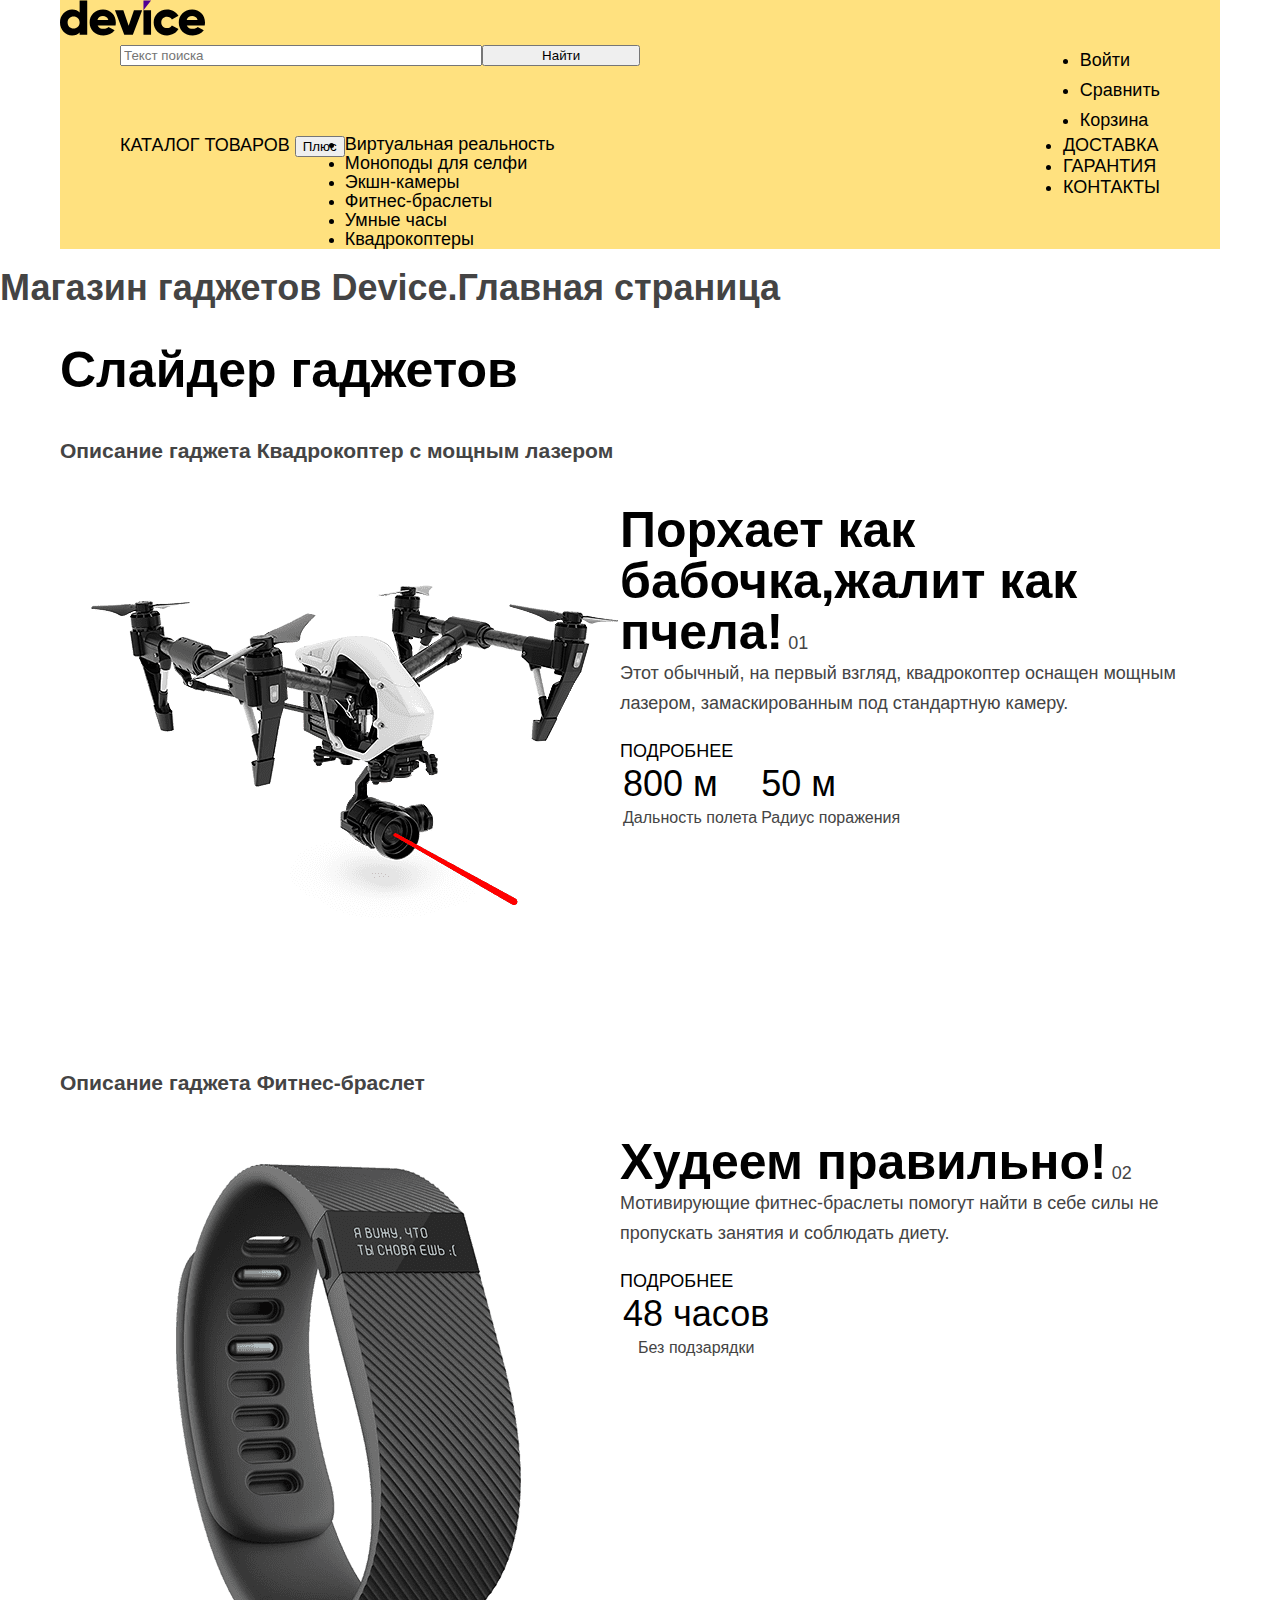
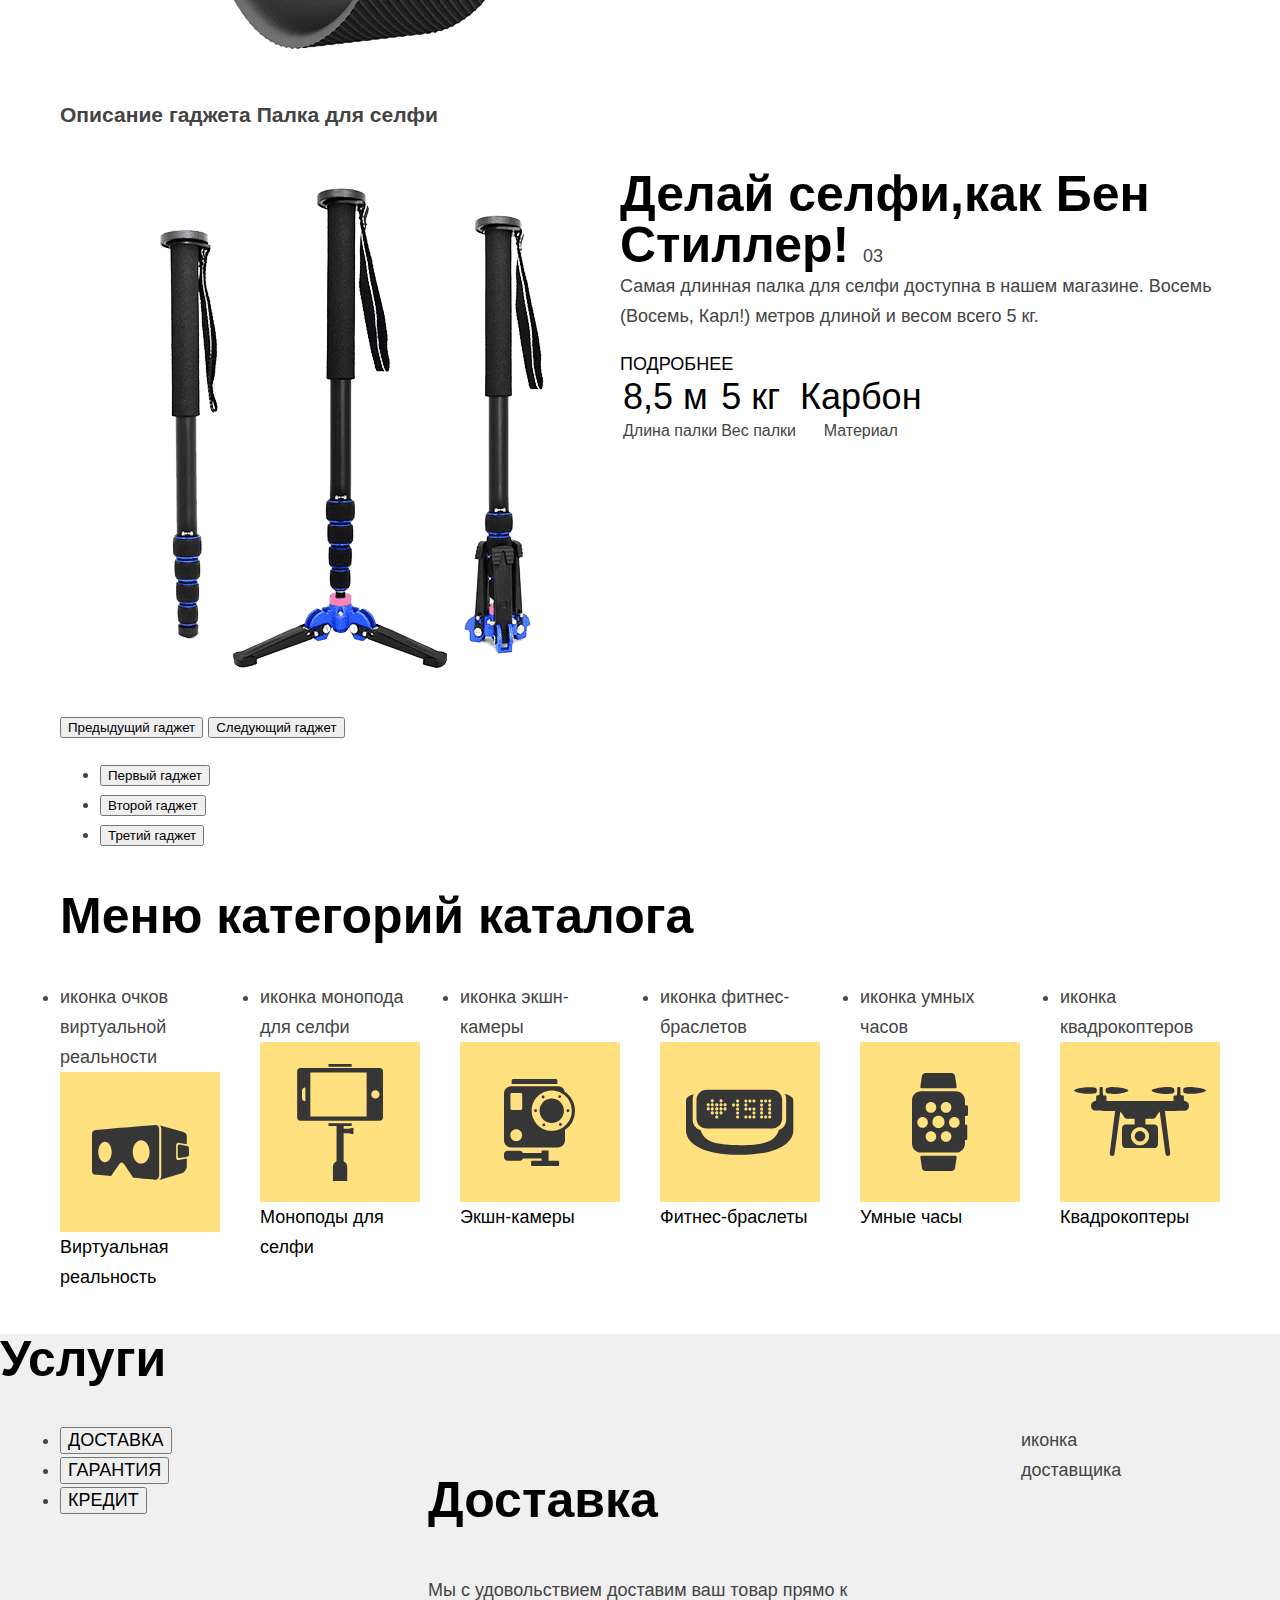
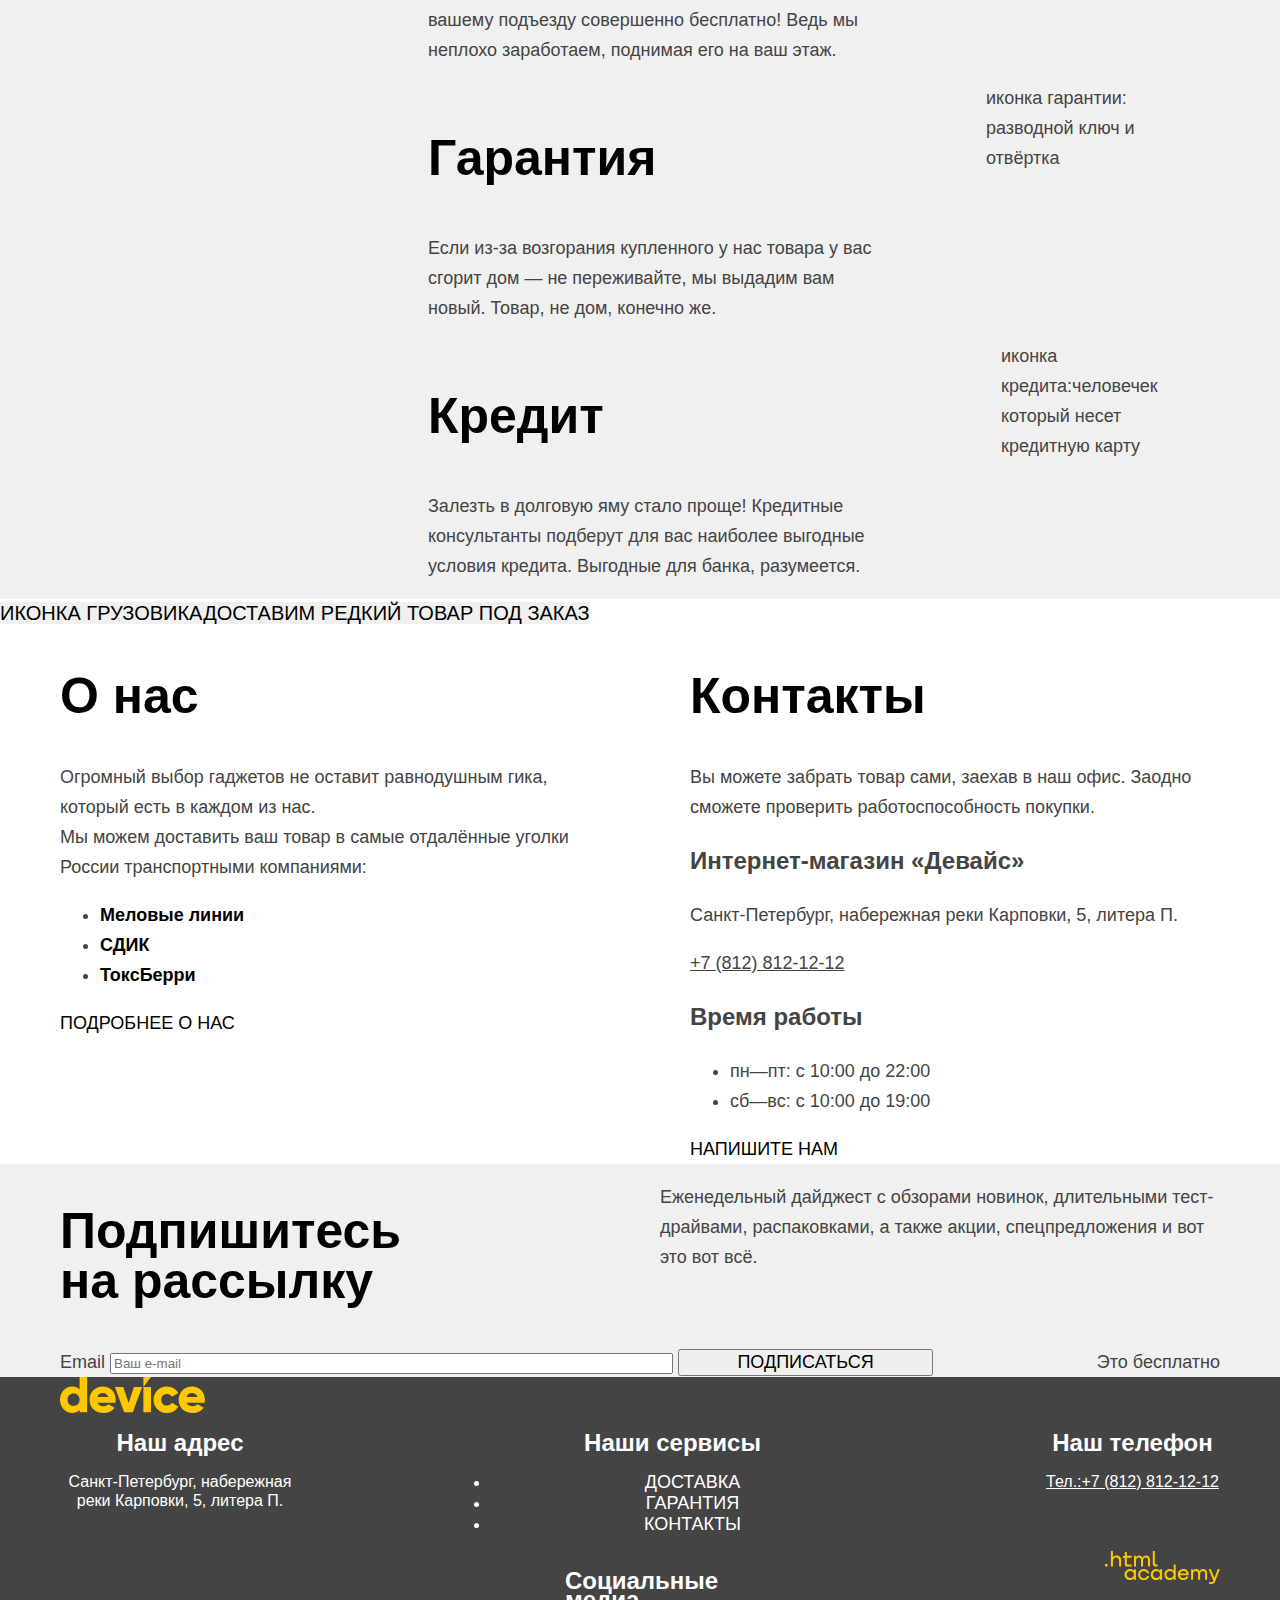
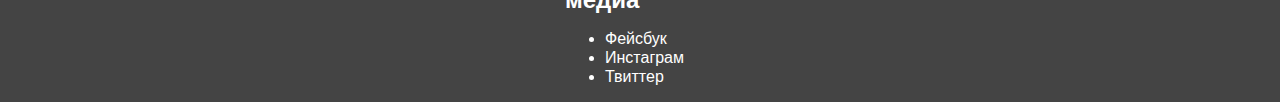
==== commit 98c811c5: "Merge pull request #5 from DronSKM044/master" ====
--- a/index.html
+++ b/index.html
@@ -81,70 +81,94 @@
 
     <section class="gadgets-slider">
       <h2 class="visually-hidden">Слайдер гаджетов</h2>
+
       <article class="gadget-card card-current">
         <h3 class="visually-hidden">Описание гаджета Квадрокоптер с мощным лазером</h3>
-        <img class="slider-image" src="images/slider/slider-1.png" width="560" height="560"
-          alt="Квадрокоптер с мощным лазером">
-        <p class="image-describe">
-          <b>Порхает как бабочка,жалит как пчела!</b>
-          <br>
-          Этот обычный, на первый взгляд, квадрокоптер оснащен мощным лазером, замаскированным под стандартную камеру.
-        </p>
-        <a class="btn slider-detail" href="#">Подробнее</a>
-        <table class="table-gadget-properties">
-          <tr>
-            <td><b>800 м</b></td>
-            <td><b>50 м</b></td>
-          </tr>
-          <tr>
-            <th>Дальность полета</th>
-            <th>Радиус поражения</th>
-          </tr>
-        </table>
+        <div class="gadget-card-wrapper">
+
+          <img class="slider-image" src="images/slider/slider-1.png" width="560" height="560"
+            alt="Квадрокоптер с мощным лазером">
+
+          <div class="image-describe-wrapper">
+            <p class="image-describe">
+              <b>Порхает как бабочка,жалит как пчела!</b>
+              <span class="slider-number">01</span>
+              <br>
+              Этот обычный, на первый взгляд, квадрокоптер оснащен мощным лазером, замаскированным под стандартную
+              камеру.
+            </p>
+            <a class="btn slider-detail" href="#">Подробнее</a>
+            <table class="table-gadget-properties">
+              <tr>
+                <td><b>800 м</b></td>
+                <td><b>50 м</b></td>
+              </tr>
+              <tr>
+                <th>Дальность полета</th>
+                <th>Радиус поражения</th>
+              </tr>
+            </table>
+          </div>
+        </div>
       </article>
 
       <article class="gadget-card visually-hidden">
         <h3 class="visually-hidden">Описание гаджета Фитнес-браслет</h3>
-        <img class="slider-image" src="images/slider/slider-2.png" width="560" height="560" alt="Фитнес-браслет">
-        <p class="image-describe">
-          <b>Худеем правильно!</b>
-          <br>
-          Мотивирующие фитнес-браслеты помогут найти в себе силы не пропускать занятия и соблюдать диету.
-        </p>
-        <a class="btn slider-detail" href="#">Подробнее</a>
-        <table class="table-gadget-properties">
-          <tr>
-            <td><b>48 часов</b></td>
-          </tr>
-          <tr>
-            <th>Без подзарядки</th>
-          </tr>
-        </table>
+        <div class="gadget-card-wrapper">
+
+          <img class="slider-image" src="images/slider/slider-2.png" width="560" height="560" alt="Фитнес-браслет">
+          <div class="image-describe-wrapper">
+            <p class="image-describe">
+              <b>Худеем правильно!</b>
+              <span class="slider-number">02</span>
+              <br>
+              Мотивирующие фитнес-браслеты помогут найти в себе силы не пропускать занятия и соблюдать диету.
+            </p>
+            <a class="btn slider-detail" href="#">Подробнее</a>
+            <table class="table-gadget-properties">
+              <tr>
+                <td><b>48 часов</b></td>
+              </tr>
+              <tr>
+                <th>Без подзарядки</th>
+              </tr>
+            </table>
+          </div>
+        </div>
       </article>
 
       <article class="gadget-card visually-hidden">
         <h3 class="visually-hidden">Описание гаджета Палка для селфи</h3>
-        <img class="slider-image" src="images/slider/slider-3.png" width="560" height="560"
-          alt="Самая длинная палка для селфи.8 метров длиной">
-        <p class="image-describe">
-          <b>Делай селфи,как Бен Стиллер! </b>
-          <br>
-          Самая длинная палка для селфи доступна в нашем магазине. Восемь (Восемь, Карл!) метров длиной и весом всего 5
-          кг.
-        </p>
-        <a class="btn slider-detail" href="#">Подробнее</a>
-        <table class="table-gadget-properties">
-          <tr>
-            <td><b>8,5 м</b></td>
-            <td><b>5 кг</b></td>
-            <td><b>Карбон</b></td>
-          </tr>
-          <tr>
-            <th>Длина палки</th>
-            <th>Вес палки</th>
-            <th>Материал</th>
-          </tr>
-        </table>
+        <div class="gadget-card-wrapper">
+
+          <img class="slider-image" src="images/slider/slider-3.png" width="560" height="560"
+            alt="Самая длинная палка для селфи.8 метров длиной">
+          <div class="image-describe-wrapper">
+
+            <p class="image-describe">
+              <b>Делай селфи,как Бен Стиллер! </b>
+              <span class="slider-number">03</span>
+              <br>
+              Самая длинная палка для селфи доступна в нашем магазине. Восемь (Восемь, Карл!) метров длиной и весом
+              всего
+              5
+              кг.
+            </p>
+            <a class="btn slider-detail" href="#">Подробнее</a>
+            <table class="table-gadget-properties">
+              <tr>
+                <td><b>8,5 м</b></td>
+                <td><b>5 кг</b></td>
+                <td><b>Карбон</b></td>
+              </tr>
+              <tr>
+                <th>Длина палки</th>
+                <th>Вес палки</th>
+                <th>Материал</th>
+              </tr>
+            </table>
+          </div>
+        </div>
       </article>
 
       <button class="slider-btn slider-prev" type="button">
@@ -205,49 +229,63 @@
 
     <section class="services">
       <h2 class="visually-hidden">Услуги</h2>
-      <ul class="services-btn-list">
-        <li class="btn-item" id="delivery">
-          <button class="btn services-btn" type="button">Доставка</button>
-        </li>
-        <li class="btn-item" id="guarantee">
-          <button class="btn services-btn" type="button">Гарантия</button>
-        </li>
-        <li class="btn-item">
-          <button class="btn services-btn" type="button">Кредит</button>
-        </li>
-      </ul>
-      <ul class="services-list">
-        <li class="services-item">
-          <h3 class="services-title">Доставка</h3>
-          <p class="services-describe">Мы с удовольствием доставим ваш товар прямо
-            к вашему подъезду совершенно бесплатно! Ведь
-            мы неплохо заработаем, поднимая его на ваш этаж.
-          </p>
-          <span class="services-icon icon-delivery visually-hidden">иконка доставщика</span>
-        </li>
-        <li class="services-item">
-          <h3 class="services-title">Гарантия</h3>
-          <p class="services-describe">Если из-за возгорания купленного у нас товара у вас
-            сгорит дом — не переживайте, мы выдадим вам новый.
-            Товар, не дом, конечно же.
-          </p>
-          <span class="services-icon icon-guarantee visually-hidden">иконка гарантии:разводной ключ и отвёртка </span>
-        </li>
-        <li class="services-item">
-          <h3 class="services-title">Кредит</h3>
-          <p class="services-describe">Залезть в долговую яму стало проще! Кредитные консультанты подберут для вас
-            наиболее выгодные условия кредита. Выгодные для банка, разумеется.
-          </p>
-          <span class="services-icon icon-credit visually-hidden">иконка кредита:человечек который несет кредитную карту
-          </span>
-        </li>
-      </ul>
+      <div class="services-wrapper">
+
+        <ul class="services-btn-list">
+          <li class="btn-item" id="delivery">
+            <button class="btn services-btn" type="button">Доставка</button>
+          </li>
+          <li class="btn-item" id="guarantee">
+            <button class="btn services-btn" type="button">Гарантия</button>
+          </li>
+          <li class="btn-item">
+            <button class="btn services-btn" type="button">Кредит</button>
+          </li>
+        </ul>
+        <ul class="services-list">
+          <li class="services-item">
+            <div class="services-item-wrapper">
+              <h3 class="services-title">Доставка</h3>
+              <p class="services-describe">Мы с удовольствием доставим ваш товар прямо
+                к вашему подъезду совершенно бесплатно! Ведь
+                мы неплохо заработаем, поднимая его на ваш этаж.
+              </p>
+            </div>
+            <span class="services-icon icon-delivery visually-hidden">иконка доставщика</span>
+          </li>
+          <li class="services-item">
+            <div class="services-item-wrapper">
+
+              <h3 class="services-title">Гарантия</h3>
+              <p class="services-describe">Если из-за возгорания купленного у нас товара у вас
+                сгорит дом — не переживайте, мы выдадим вам новый.
+                Товар, не дом, конечно же.
+              </p>
+            </div>
+            <span class="services-icon icon-guarantee visually-hidden">иконка гарантии: разводной ключ и отвёртка
+            </span>
+          </li>
+          <li class="services-item">
+            <div class="services-item-wrapper">
+
+              <h3 class="services-title">Кредит</h3>
+              <p class="services-describe">Залезть в долговую яму стало проще! Кредитные консультанты подберут для вас
+                наиболее выгодные условия кредита. Выгодные для банка, разумеется.
+              </p>
+            </div>
+            <span class="services-icon icon-credit visually-hidden">иконка кредита:человечек который несет кредитную
+              карту
+            </span>
+          </li>
+        </ul>
+      </div>
     </section>
 
     <a class="btn rare-deliver-link" href=""><span class="rare-deliver-icon visually-hidden">иконка
         грузовика</span>Доставим
       редкий товар
       под заказ</a>
+
 
     <div class="index-columns">
       <section class="about">
@@ -289,76 +327,93 @@
         <a class="btn button-feedback" href="#">Напишите нам</a>
       </section>
     </div>
+
     <section class="newsletter">
-      <h2 class="newsletter-title">Подпишитесь на рассылку</h2>
-      <p class="newsletter-describe">Еженедельный дайджест с обзорами новинок,
-        длительными тест-драйвами, распаковками, а также акции, спецпредложения и вот это вот всё.
-      </p>
-      <form class="newsletter-form" action="https://echo.htmlacademy.ru" method="post">
-        <label class="visually-hidden" for="newsletter-email">Email</label>
-        <input class="field" placeholder="Ваш e-mail" type="email" name="newsletter-email" id="newsletter-email"
-          required>
-        <button class="btn newsletter-btn" type="submit">Подписаться</button>
-      </form>
-      <span class="newsletter-slogan">Это бесплатно</span>
+      <div class="newsletter-container">
+        <div class="newsletter-title-wrapper">
+          <h2 class="newsletter-title">Подпишитесь на рассылку</h2>
+          <p class="newsletter-describe">Еженедельный дайджест с обзорами новинок,
+            длительными тест-драйвами, распаковками, а также акции, спецпредложения и вот это вот всё.
+          </p>
+        </div>
+        <div class="newsletter-form-container">
+          <form class="newsletter-form" action="https://echo.htmlacademy.ru" method="post">
+            <label class="visually-hidden" for="newsletter-email">Email</label>
+            <input class="field" placeholder="Ваш e-mail" type="email" name="newsletter-email" id="newsletter-email"
+              required>
+            <button class="btn newsletter-btn" type="submit">Подписаться</button>
+          </form>
+          <span class="newsletter-slogan">Это бесплатно</span>
+        </div>
+      </div>
     </section>
   </main>
 
   <footer class="page-footer">
-    <img class="logo footer-logo" src="images/logo-footer.svg" width="145" height="36"
-      alt="логотип магазина гаджетов Device">
-    <section class="footer-address">
-      <h2 class="footer-address-title visually-hidden">Наш адрес</h2>
-      <address class="address footer-contacts-address">
-        <p class="footer-contacts-address-text">Санкт-Петербург, набережная реки Карповки, 5, литера П.
-        </p>
-      </address>
-    </section>
-
-    <section class="footer-services">
-      <h2 class="footer-services-title visually-hidden">Наши сервисы</h2>
-      <ul class="navigation-list navigation-services">
-        <li class="navigation-item">
-          <a class="navigation-link" href="#delivery">Доставка</a>
-        </li>
-        <li class="navigation-item">
-          <a class="navigation-link" href="#guarantee">Гарантия</a>
-        </li>
-        <li class="navigation-item">
-          <a class="navigation-link" href="#contacts">Контакты</a>
-        </li>
-      </ul>
-    </section>
-
-    <section class="footer-phone">
-      <h2 class="footer-phone-title visually-hidden">Наш телефон</h2>
-      <address class="address footer-contacts-phone">
-        <a class="contacts-phone" href="tel:+7(812)812-12-12">Тел.:+7 (812) 812-12-12</a>
-      </address>
-    </section>
-
-    <section class="footer-social">
-      <h2 class="footer-social-title visually-hidden">Социальные медиа</h2>
-      <ul class="footer-social-list">
-        <li class="footer-social-item">
-          <a class="social-btn" href="https://www.facebook.com/htmlacademy">
-            <span class="visually-hidden">Фейсбук</span>
-          </a>
-        </li>
-        <li class="footer-social-item">
-          <a class="social-btn" href="https://www.instagram.com/htmlacademy">
-            <span class="visually-hidden">Инстаграм</span>
-          </a>
-        </li>
-        <li class="footer-social-item">
-          <a class="social-btn" href="https://www.twitter.com/htmlacademy_ru">
-            <span class="visually-hidden">Твиттер</span>
-          </a>
-        </li>
-      </ul>
-    </section>
-    <a class="htmlacademy-link" href="https://htmlacademy.ru/"><img class="htmlacademy-logo"
-        src="images/htmlacademy-logo.svg" width="115" height="33" alt="Логотип HTMl академии"></a>
+    <div class="page-footer-wrapper">
+
+      <img class="logo footer-logo" src="images/logo-footer.svg" width="145" height="36"
+        alt="логотип магазина гаджетов Device">
+
+      <div class="footer-container">
+        <section class="footer-address">
+          <h2 class="footer-address-title visually-hidden">Наш адрес</h2>
+          <address class="address footer-contacts-address">
+            <p class="footer-contacts-address-text">Санкт-Петербург, набережная реки Карповки, 5, литера П.
+            </p>
+          </address>
+        </section>
+
+        <section class="footer-services">
+          <h2 class="footer-services-title visually-hidden">Наши сервисы</h2>
+          <ul class="navigation-list navigation-services">
+            <li class="navigation-item">
+              <a class="navigation-link" href="#delivery">Доставка</a>
+            </li>
+            <li class="navigation-item">
+              <a class="navigation-link" href="#guarantee">Гарантия</a>
+            </li>
+            <li class="navigation-item">
+              <a class="navigation-link" href="#contacts">Контакты</a>
+            </li>
+          </ul>
+        </section>
+
+        <section class="footer-phone">
+          <h2 class="footer-phone-title visually-hidden">Наш телефон</h2>
+          <address class="address footer-contacts-phone">
+            <a class="contacts-phone" href="tel:+7(812)812-12-12">Тел.:+7 (812) 812-12-12</a>
+          </address>
+        </section>
+      </div>
+
+      <div class="footer-social-wrapper">
+
+        <section class="footer-social">
+          <h2 class="footer-social-title visually-hidden">Социальные медиа</h2>
+          <ul class="footer-social-list">
+            <li class="footer-social-item">
+              <a class="social-btn" href="https://www.facebook.com/htmlacademy">
+                <span class="visually-hidden">Фейсбук</span>
+              </a>
+            </li>
+            <li class="footer-social-item">
+              <a class="social-btn" href="https://www.instagram.com/htmlacademy">
+                <span class="visually-hidden">Инстаграм</span>
+              </a>
+            </li>
+            <li class="footer-social-item">
+              <a class="social-btn" href="https://www.twitter.com/htmlacademy_ru">
+                <span class="visually-hidden">Твиттер</span>
+              </a>
+            </li>
+          </ul>
+        </section>
+
+        <a class="htmlacademy-link" href="https://htmlacademy.ru/"><img class="htmlacademy-logo"
+            src="images/htmlacademy-logo.svg" width="115" height="33" alt="Логотип HTMl академии"></a>
+      </div>
+    </div>
   </footer>
 </body>
 
--- a/styles/styles.css
+++ b/styles/styles.css
@@ -32,6 +32,7 @@
 }
 
 :root {
+  --basic-width: 1160px;
   --basic-black: #000000;
   --basic-dark: #444444;
   --basic-gray: #dcdcdc;
@@ -41,8 +42,16 @@
   --basic-yellow-light: #ffe17f;
 }
 
+html {
+  height: 100%;
+}
+
 
 body {
+  display: flex;
+  flex-direction: column;
+  margin: 0;
+  min-height: 100%;
   font-family: "Rubik", sans-serif;
   font-size: 18px;
   line-height: 30px;
@@ -67,6 +76,8 @@
 /* Header */
 
 .page-header {
+  width: var(--basic-width);
+  margin: 0 auto;
   color: var(--basic-black);
   background: var(--basic-yellow-light);
 }
@@ -74,6 +85,20 @@
 .page-header a {
   color: var(--basic-black);
   text-decoration: none;
+}
+
+.search-form {
+  display: flex;
+  width: 520px;
+  align-items: flex-start;
+}
+
+.search-form input[type="text"] {
+  width: 360px;
+}
+
+.btn-search-submit {
+  width: 160px;
 }
 
 .catalog-form {
@@ -82,18 +107,48 @@
   text-transform: uppercase;
 }
 
+.navigation {
+  width: 1040px;
+  margin: 0 auto;
+}
+
+.navigation ul {
+  padding: 0;
+  margin: 0;
+}
+
+.navigation-user-wrapper {
+  display: flex;
+  width: inherit;
+}
+
+.navigation-list.navigation-user {
+  margin-left: auto;
+}
+
+.navigation-catalog-wrapper {
+  display: flex;
+  width: inherit;
+}
+
+
 .navigation-catalog {
   font-size: 16px;
   line-height: 18px;
 }
 
-.navigation-services {
+.navigation-list.navigation-services {
+  margin-left: auto;
   font-family: "Raleway", sans-serif;
   line-height: 21px;
   text-transform: uppercase;
 }
 
 /* Main */
+.main-container {
+  flex-grow: 1;
+}
+
 .main-index h2 {
   font-family: "Raleway", sans-serif;
   font-size: 50px;
@@ -106,6 +161,15 @@
 }
 
 /*Main/slider  */
+.gadgets-slider {
+  width: var(--basic-width);
+  margin: 0 auto;
+}
+
+.gadget-card-wrapper {
+  display: flex;
+}
+
 .image-describe b {
   font-family: "Raleway", sans-serif;
   font-size: 50px;
@@ -128,6 +192,25 @@
 }
 
 /*Main/catalog-categories  */
+.catalog-categories {
+  width: var(--basic-width);
+  margin: 0 auto;
+}
+
+.categories-list {
+  display: flex;
+  padding: 0;
+  margin: 0;
+}
+
+.categories-list-item {
+  margin-right: 40px;
+
+}
+
+.categories-list-item:last-child {
+  margin-right: 0;
+}
 
 .categories-link {
   font-family: "Raleway", sans-serif;
@@ -186,6 +269,48 @@
   background-color: var(--basic-light);
 }
 
+.services-wrapper {
+  display: flex;
+  width: var(--basic-width);
+  margin: 0 auto;
+}
+
+.services-btn-list {
+  width: 287px;
+  padding: 0;
+  margin: 0;
+}
+
+.services-list {
+  padding: 0;
+  margin: 0 63px 0 116px;
+}
+
+.services-item {
+  display: flex;
+  width: 729px;
+}
+
+.services-item-wrapper {
+  width: 452px;
+}
+
+.services-icon {
+  margin-left: auto;
+}
+
+.icon-delivery {
+  width: 136px;
+}
+
+.icon-guarantee {
+  width: 171px;
+}
+
+.icon-credit {
+  width: 156px;
+}
+
 .services-item h3 {
   font-family: "Raleway", sans-serif;
   font-size: 50px;
@@ -200,9 +325,26 @@
 }
 
 /* Main/index-columns */
+
+.index-columns {
+  display: flex;
+  justify-content: space-between;
+  width: var(--basic-width);
+  margin: 0 auto;
+
+}
+
+.about {
+  width: 520px;
+}
+
 .delivery-item b {
   line-height: 20px;
   color: var(--basic-black);
+}
+
+.contacts {
+  width: 530px;
 }
 
 .contacts-subtitle {
@@ -219,6 +361,41 @@
   background-color: var(--basic-light);
 }
 
+.newsletter-container {
+  width: var(--basic-width);
+  margin: 0 auto;
+
+}
+
+.newsletter-title-wrapper {
+  display: flex;
+  justify-content: space-between;
+}
+
+.newsletter-title {
+  width: 348px;
+}
+
+.newsletter-describe {
+  width: 560px;
+}
+
+.field {
+  width: 555px;
+}
+
+.newsletter-btn {
+  width: 255px;
+}
+
+.newsletter-form-container {
+  display: flex;
+}
+
+.newsletter-slogan {
+  margin-left: auto;
+}
+
 /* Page-footer */
 .page-footer {
   font-size: 16px;
@@ -232,8 +409,33 @@
   text-decoration: none;
 }
 
+.page-footer-wrapper {
+  display: flex;
+  flex-direction: column;
+  width: var(--basic-width);
+  margin: 0 auto;
+}
+
+.footer-container {
+  display: flex;
+  justify-content: space-between;
+  text-align: center;
+}
+
+.footer-address {
+  width: 240px;
+}
+
+.footer-services {
+  width: 445px;
+}
+
 .navigation-link {
   font-size: 18px;
+}
+
+.footer-phone {
+  width: 175px;
 }
 
 .footer-contacts-phone .contacts-phone {
@@ -241,14 +443,39 @@
   text-decoration-line: underline;
 }
 
+.footer-social-wrapper {
+  display: flex;
+  justify-content: flex-end;
+}
+
+.footer-social {
+  width: 150px;
+  margin-right: 330px;
+}
+
+.htmlacademy-link {
+  display: block;
+  width: 175px;
+  text-align: right;
+}
+
 /* Monopods-for-selfy */
 
 .main-inner {
   color: var(--basic-black);
 }
 
+
+.main-inner-container {
+  background-color: var(--basic-light);
+
+}
+
 .main-inner-wrap {
-  background-color: var(--basic-light);
+  display: flex;
+  justify-content: space-between;
+  width: var(--basic-width);
+  margin: 0 auto;
 
 }
 
@@ -270,6 +497,10 @@
   font-size: 16px;
   line-height: 19px;
   text-transform: uppercase;
+}
+
+.catalog-products-filter {
+  width: 320px;
 }
 
 .catalog-filter-title {
@@ -280,6 +511,10 @@
 .catalog-filter-group li {
   font-size: 16px;
   line-height: 19px;
+}
+
+.catalog-products-sort {
+  width: 840px;
 }
 
 .sort-control {
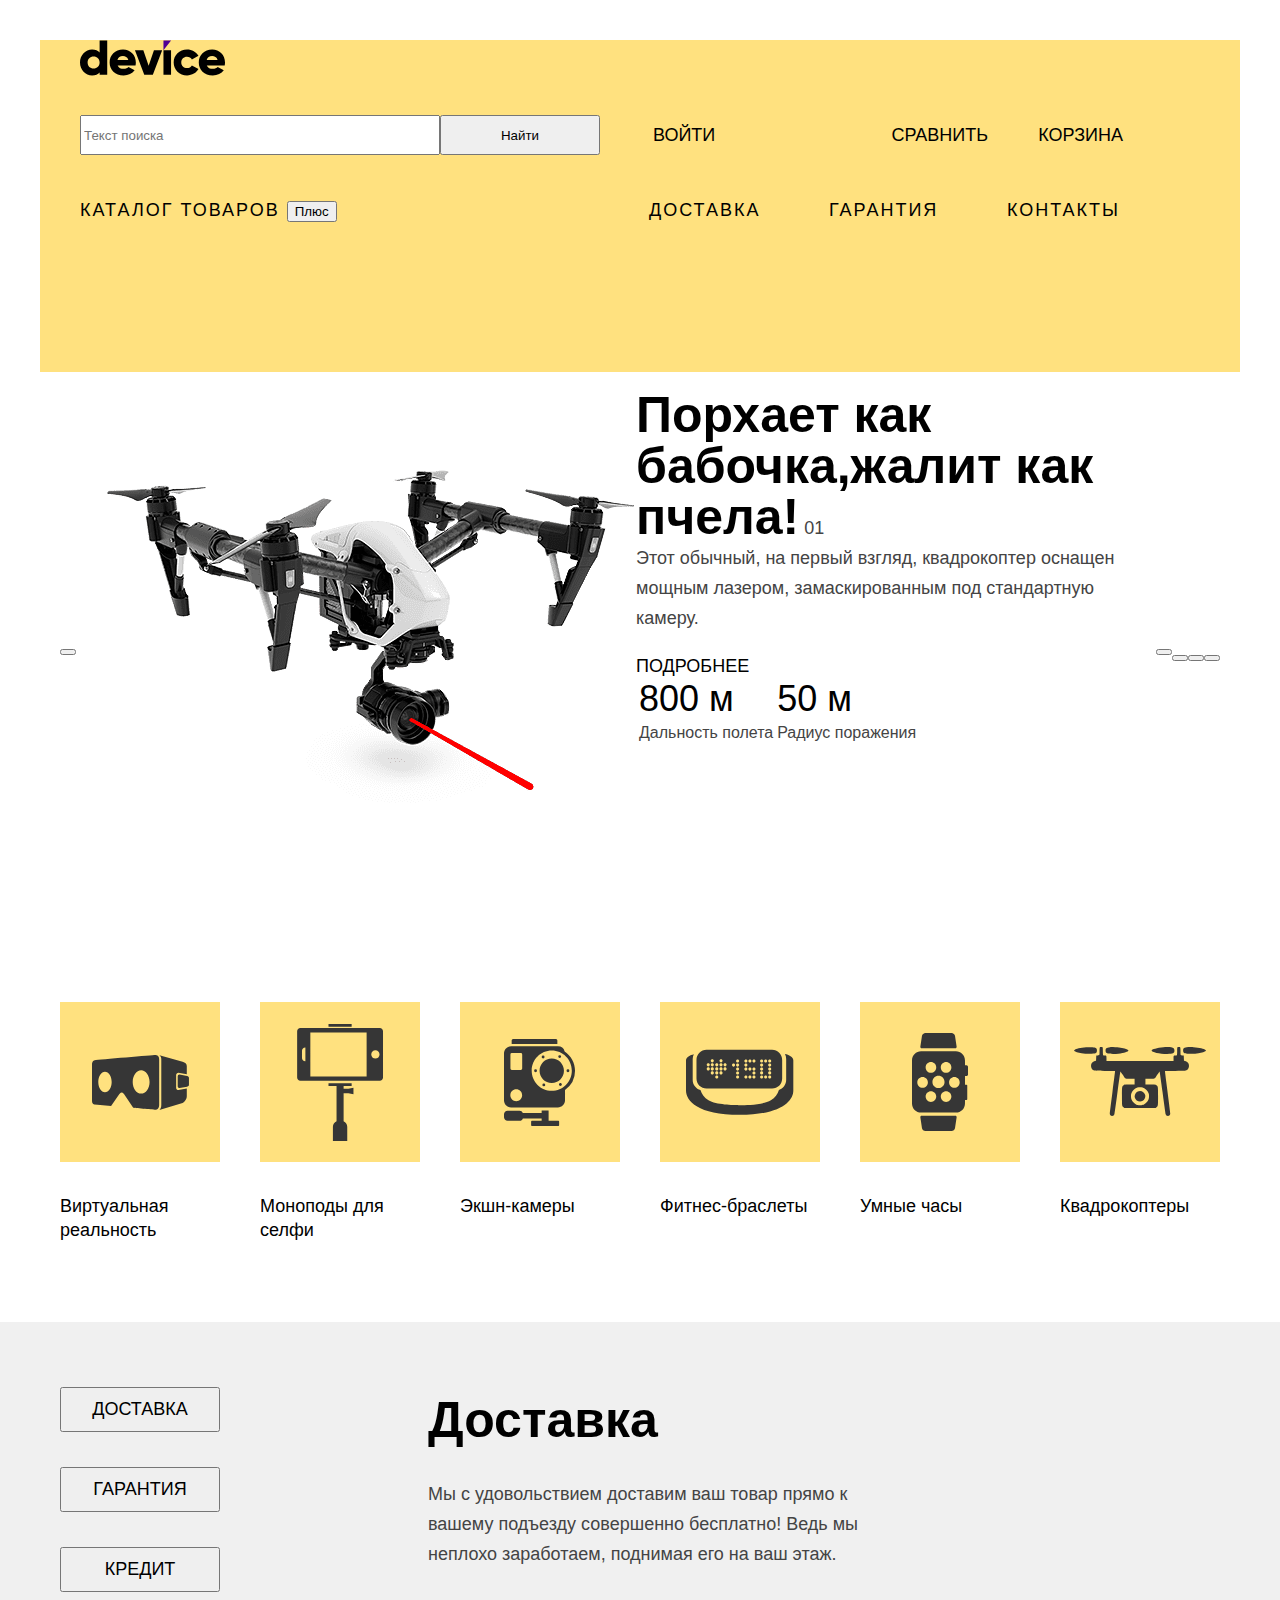
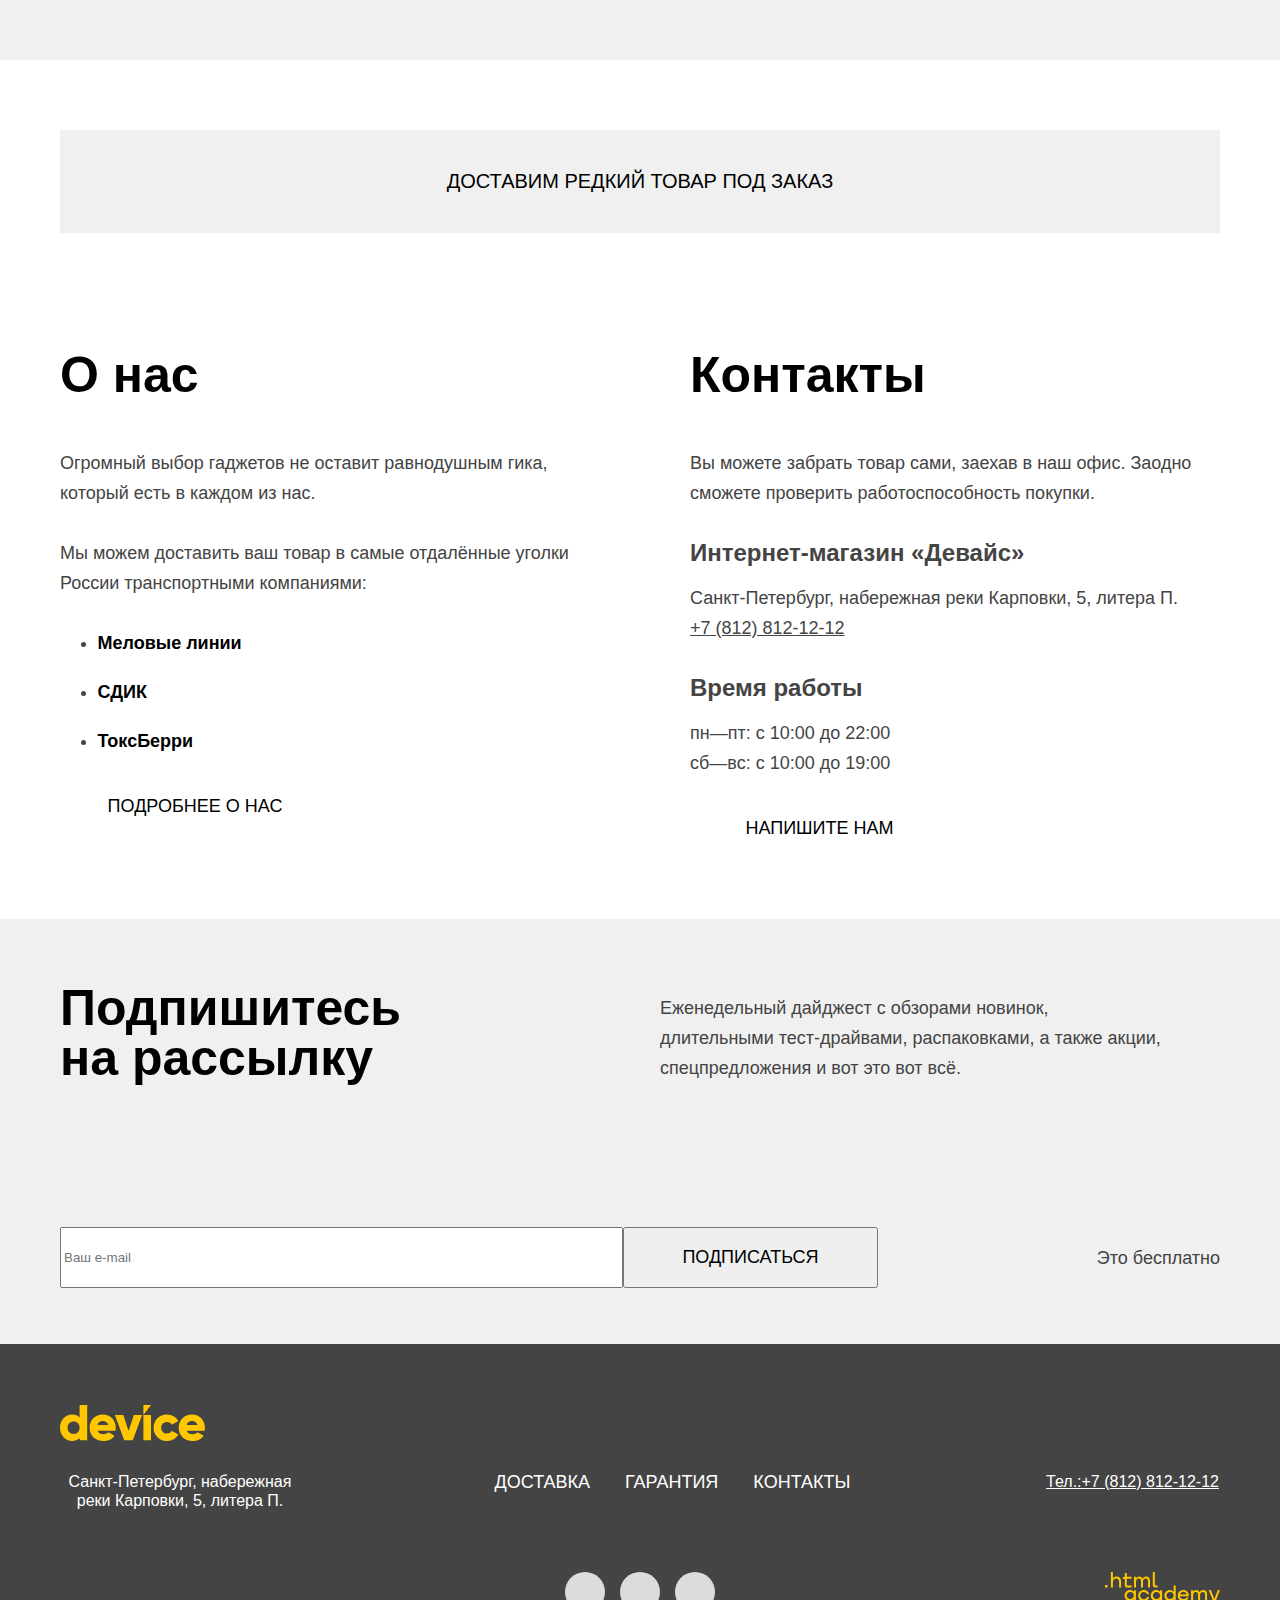
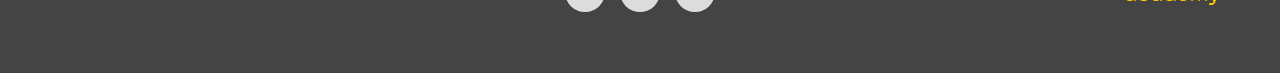
==== commit 9370bc2a: "микросетка для footer  index-html и monopods-for-selfy.html" ====
--- a/index.html
+++ b/index.html
@@ -20,13 +20,13 @@
         </form>
         <ul class="navigation-list navigation-user">
           <li class="navigation-item">
-            <a class="navigation-link" href="">Войти</a>
-          </li>
-          <li class="navigation-item">
-            <a class="navigation-link" href="">Сравнить</a>
-          </li>
-          <li class="navigation-item">
-            <a class="navigation-link" href="">Корзина</a>
+            <a class="navigation-link navigation-user-link" href="">Войти</a>
+          </li>
+          <li class="navigation-item">
+            <a class="navigation-link navigation-user-link" href="">Сравнить</a>
+          </li>
+          <li class="navigation-item">
+            <a class="navigation-link navigation-user-link" href="">Корзина</a>
           </li>
         </ul>
       </div>
@@ -41,36 +41,37 @@
         </form>
         <ul class="navigation-list navigation-catalog visually-hidden">
           <li class="navigation-item">
-            <a class="navigation-link" href="virtual-reality.html">Виртуальная реальность
+            <a class="navigation-link navigation-catalog-link" href="virtual-reality.html">Виртуальная реальность
             </a>
           </li>
           <li class="navigation-item">
-            <a class="navigation-link" href="monopods-for-selfy.html">Моноподы для cелфи
+            <a class="navigation-link navigation-catalog-link" href="monopods-for-selfy.html">Моноподы для cелфи
             </a>
           </li>
           <li class="navigation-item">
-            <a class="navigation-link" href="action-cam.html">Экшн-камеры</a>
-          </li>
-          <li class="navigation-item">
-            <a class="navigation-link" href="fitnes-bracelets.html">Фитнес-браслеты</a>
-          </li>
-          <li class="navigation-item">
-            <a class="navigation-link" href="smart-watch.html">Умные часы</a>
-          </li>
-          <li class="navigation-item">
-            <a class="navigation-link" href="quadrocopters.html">Квадрокоптеры</a>
+            <a class="navigation-link navigation-catalog-link" href="action-cam.html">Экшн-камеры</a>
+          </li>
+          <li class="navigation-item">
+            <a class="navigation-link navigation-catalog-link" href="fitnes-bracelets.html">Фитнес-браслеты</a>
+          </li>
+          <li class="navigation-item">
+            <a class="navigation-link navigation-catalog-link" href="smart-watch.html">Умные часы</a>
+          </li>
+          <li class="navigation-item">
+            <a class="navigation-link navigation-catalog-link" href="quadrocopters.html">Квадрокоптеры</a>
           </li>
         </ul>
         <ul class="navigation-list navigation-services">
           <li class="navigation-item">
-            <a class="navigation-link" href="#delivery">Доставка</a>
-          </li>
-          <li class="navigation-item">
-            <a class="navigation-link" href="#guarantee">Гарантия</a>
-          </li>
-          <li class="navigation-item">
-            <a class="navigation-link" href="#contacts">Контакты</a>
-          </li>
+            <a class="navigation-link navigation-services-link" href="#delivery">Доставка</a>
+          </li>
+          <li class="navigation-item">
+            <a class="navigation-link navigation-services-link" href="#guarantee">Гарантия</a>
+          </li>
+          <li class="navigation-item">
+            <a class="navigation-link navigation-services-link" href="#contacts">Контакты</a>
+          </li>
+
         </ul>
       </div>
     </nav>
@@ -243,7 +244,7 @@
           </li>
         </ul>
         <ul class="services-list">
-          <li class="services-item">
+          <li class="services-item services-current">
             <div class="services-item-wrapper">
               <h3 class="services-title">Доставка</h3>
               <p class="services-describe">Мы с удовольствием доставим ваш товар прямо
@@ -253,7 +254,7 @@
             </div>
             <span class="services-icon icon-delivery visually-hidden">иконка доставщика</span>
           </li>
-          <li class="services-item">
+          <li class="services-item visually-hidden">
             <div class="services-item-wrapper">
 
               <h3 class="services-title">Гарантия</h3>
@@ -265,7 +266,7 @@
             <span class="services-icon icon-guarantee visually-hidden">иконка гарантии: разводной ключ и отвёртка
             </span>
           </li>
-          <li class="services-item">
+          <li class="services-item visually-hidden">
             <div class="services-item-wrapper">
 
               <h3 class="services-title">Кредит</h3>
@@ -291,7 +292,8 @@
       <section class="about">
         <h2 class="section-title about-title">О нас</h2>
         <p class="about-describe">Огромный выбор гаджетов не оставит равнодушным гика, который есть в каждом из нас.
-          <br>
+        </p>
+        <p class="about-describe">
           Мы можем доставить ваш товар в самые отдалённые уголки России транспортными компаниями:
         </p>
         <ul class="delivery-options-list">
@@ -332,7 +334,7 @@
       <div class="newsletter-container">
         <div class="newsletter-title-wrapper">
           <h2 class="newsletter-title">Подпишитесь на рассылку</h2>
-          <p class="newsletter-describe">Еженедельный дайджест с обзорами новинок,
+          <p class="newsletter-describe">Еженедельный дайджест с обзорами новинок,<br>
             длительными тест-драйвами, распаковками, а также акции, спецпредложения и вот это вот всё.
           </p>
         </div>
@@ -366,7 +368,7 @@
 
         <section class="footer-services">
           <h2 class="footer-services-title visually-hidden">Наши сервисы</h2>
-          <ul class="navigation-list navigation-services">
+          <ul class="navigation-list footer-navigation-services">
             <li class="navigation-item">
               <a class="navigation-link" href="#delivery">Доставка</a>
             </li>
@@ -407,6 +409,7 @@
                 <span class="visually-hidden">Твиттер</span>
               </a>
             </li>
+
           </ul>
         </section>
 
--- a/styles/styles.css
+++ b/styles/styles.css
@@ -59,6 +59,17 @@
   background-color: var(--basic-white);
 }
 
+.visually-hidden {
+  position: absolute;
+  width: 1px;
+  height: 1px;
+  margin: -1px;
+  padding: 0;
+  border: 0;
+  clip: rect(0 0 0 0);
+  overflow: hidden;
+}
+
 .btn {
   font-family: "Raleway", sans-serif;
   font-size: 18px;
@@ -73,11 +84,14 @@
   font-style: normal;
 }
 
+
 /* Header */
 
 .page-header {
   width: var(--basic-width);
   margin: 0 auto;
+  margin-top: 40px;
+  padding-left: 40px;
   color: var(--basic-black);
   background: var(--basic-yellow-light);
 }
@@ -87,61 +101,115 @@
   text-decoration: none;
 }
 
+
 .search-form {
   display: flex;
-  width: 520px;
+  /* width: 520px; */
   align-items: flex-start;
 }
 
 .search-form input[type="text"] {
+  box-sizing: border-box;
   width: 360px;
+  height: 40px;
 }
 
 .btn-search-submit {
   width: 160px;
+  height: 40px;
+  margin-right: 26px;
 }
 
 .catalog-form {
+  padding: 15px 0;
   font-family: "Raleway", sans-serif;
   line-height: 21px;
+  letter-spacing: 2px;
   text-transform: uppercase;
 }
 
 .navigation {
   width: 1040px;
-  margin: 0 auto;
+  margin-top: 30px;
 }
 
 .navigation ul {
-  padding: 0;
-  margin: 0;
+  display: flex;
+  padding: 0;
+  margin: 0;
+  list-style-type: none;
+
+}
+
+.navigation-link {
+  display: block;
 }
 
 .navigation-user-wrapper {
   display: flex;
   width: inherit;
+  margin-bottom: 30px;
 }
 
 .navigation-list.navigation-user {
-  margin-left: auto;
-}
+  /* margin-left: auto; */
+  width: 523px;
+  align-items: center;
+}
+
+.navigation-user .navigation-item:first-child {
+  box-sizing: border-box;
+  width: 231px;
+  padding-left: 27px;
+  margin-right: 26px;
+  text-align: left;
+}
+
+.navigation-user .navigation-item {
+  width: 105px;
+  text-align: right;
+  flex-grow: 1;
+}
+
+.navigation-user .navigation-item:last-child {
+  width: 135px;
+}
+
 
 .navigation-catalog-wrapper {
   display: flex;
+  flex-wrap: wrap;
   width: inherit;
-}
-
-
-.navigation-catalog {
+  padding-bottom: 135px;
+}
+
+
+.navigation-list.navigation-catalog {
+  min-height: 120px;
+  order: 1;
+  padding-top: 14px;
+  padding-bottom: 27px;
   font-size: 16px;
   line-height: 18px;
 }
 
 .navigation-list.navigation-services {
+  min-width: 471px;
+  justify-content: space-between;
+  flex-wrap: wrap;
   margin-left: auto;
   font-family: "Raleway", sans-serif;
   line-height: 21px;
+  letter-spacing: 2px;
   text-transform: uppercase;
+}
+
+.navigation-services .navigation-item:not(:last-child) {
+  margin-right: 45px;
+}
+
+.navigation-services a {
+  padding: 15px 0;
 }
 
 /* Main */
@@ -162,6 +230,8 @@
 
 /*Main/slider  */
 .gadgets-slider {
+  display: flex;
+  align-items: center;
   width: var(--basic-width);
   margin: 0 auto;
 }
@@ -191,16 +261,33 @@
   font-weight: 400;
 }
 
+.slider-prev {
+  order: -1;
+}
+
+.slider-next {
+  order: 0;
+}
+
+.slider-pagination {
+  display: flex;
+  margin: 0;
+  padding: 0;
+  list-style-type: none;
+}
+
 /*Main/catalog-categories  */
 .catalog-categories {
   width: var(--basic-width);
-  margin: 0 auto;
+  margin: 70px auto;
 }
 
 .categories-list {
   display: flex;
-  padding: 0;
-  margin: 0;
+  flex-wrap: wrap;
+  padding: 0;
+  margin: 0;
+  list-style-type: none;
 }
 
 .categories-list-item {
@@ -213,6 +300,9 @@
 }
 
 .categories-link {
+  display: block;
+  max-width: 160px;
+  padding-bottom: 10px;
   font-family: "Raleway", sans-serif;
   line-height: 24px;
   color: var(--basic-black);
@@ -225,6 +315,7 @@
   content: "";
   width: 160px;
   height: 160px;
+  margin-bottom: 32px;
   background-color: var(--basic-yellow-light);
 }
 
@@ -277,13 +368,23 @@
 
 .services-btn-list {
   width: 287px;
-  padding: 0;
-  margin: 0;
+  list-style-type: none;
+  padding: 65px 0;
+  margin: 0;
+}
+
+.btn-item:not(:last-child) {
+  margin-bottom: 35px;
+}
+
+.services-btn {
+  min-width: 160px;
+  padding: 10px 0;
 }
 
 .services-list {
   padding: 0;
-  margin: 0 63px 0 116px;
+  margin: 73px 63px 73px 116px;
 }
 
 .services-item {
@@ -311,7 +412,9 @@
   width: 156px;
 }
 
-.services-item h3 {
+.services-title {
+  margin: 0;
+  margin-bottom: 34px;
   font-family: "Raleway", sans-serif;
   font-size: 50px;
   line-height: 50px;
@@ -319,6 +422,10 @@
 }
 
 .rare-deliver-link {
+  display: block;
+  width: var(--basic-width);
+  margin: 70px auto;
+  padding: 40px 0;
   font-size: 20px;
   line-height: 23px;
   background-color: var(--basic-light);
@@ -331,24 +438,74 @@
   justify-content: space-between;
   width: var(--basic-width);
   margin: 0 auto;
-
+  margin-bottom: 70px;
+
+}
+
+.section-title {
+  padding-top: 47px;
+  margin: 0;
+  margin-bottom: 48px;
 }
 
 .about {
   width: 520px;
 }
 
+.about-describe {
+  margin: 0;
+  margin-bottom: 30px;
+}
+
+.delivery-options-list {
+  padding: 0;
+  margin: 0;
+}
+
+.delivery-item {
+  margin-left: 37.5px;
+}
+
+.delivery-item:not(:last-child) {
+  margin-bottom: 19px;
+}
+
 .delivery-item b {
   line-height: 20px;
   color: var(--basic-black);
 }
 
+.about-link {
+  display: block;
+  width: 270px;
+  margin-top: 30px;
+  padding: 10px 0;
+}
+
+
+
 .contacts {
   width: 530px;
 }
 
+
+.contacts-describe {
+  margin: 0;
+  margin-bottom: 30px;
+}
+
 .contacts-subtitle {
+  margin: 0;
+  margin-bottom: 15px;
   font-size: 24px;
+}
+
+.contacts-address {
+  margin-bottom: 30px;
+}
+
+.contacts-address-text {
+  margin: 0;
 }
 
 .contacts-address .contacts-phone {
@@ -356,9 +513,23 @@
   text-decoration-line: underline;
 }
 
+.contacts-schedule {
+  margin: 0;
+  margin-bottom: 30px;
+  padding: 0;
+  list-style-type: none;
+}
+
+.button-feedback {
+  display: block;
+  width: 259px;
+  padding: 10px 0;
+}
+
 /* Main/newsletter */
 .newsletter {
   background-color: var(--basic-light);
+  padding: 64px 0 56px 0;
 }
 
 .newsletter-container {
@@ -370,34 +541,46 @@
 .newsletter-title-wrapper {
   display: flex;
   justify-content: space-between;
+  margin-bottom: 144px;
 }
 
 .newsletter-title {
   width: 348px;
+  margin: 0;
 }
 
 .newsletter-describe {
   width: 560px;
+  margin: 0;
+  margin-top: 10px;
 }
 
 .field {
+  display: inline-block;
   width: 555px;
 }
 
 .newsletter-btn {
   width: 255px;
+  padding: 18px 29px;
 }
 
 .newsletter-form-container {
+  display: flex;
+}
+
+.newsletter-form {
   display: flex;
 }
 
 .newsletter-slogan {
   margin-left: auto;
+  align-self: center;
 }
 
 /* Page-footer */
 .page-footer {
+  padding: 61px 0;
   font-size: 16px;
   line-height: 19px;
   color: var(--basic-white);
@@ -420,18 +603,39 @@
   display: flex;
   justify-content: space-between;
   text-align: center;
+  margin-bottom: 62px;
+  padding-top: 31px;
 }
 
 .footer-address {
   width: 240px;
 }
 
+.footer-contacts-address-text {
+  margin: 0;
+}
+
 .footer-services {
   width: 445px;
 }
 
+.footer-navigation-services {
+  display: flex;
+  justify-content: center;
+  flex-wrap: wrap;
+  margin: 0;
+  padding: 0;
+  list-style-type: none;
+}
+
+.footer-navigation-services .navigation-item:not(:last-child) {
+  margin-right: 35px;
+}
+
 .navigation-link {
   font-size: 18px;
+  line-height: 21px;
+  text-transform: uppercase
 }
 
 .footer-phone {
@@ -451,6 +655,26 @@
 .footer-social {
   width: 150px;
   margin-right: 330px;
+}
+
+.footer-social-list {
+  display: flex;
+  flex-wrap: wrap;
+  margin: 0;
+  padding: 0;
+  list-style-type: none;
+}
+
+.footer-social-item:not(:last-child) {
+  margin-right: 15px;
+}
+
+.social-btn {
+  display: block;
+  width: 40px;
+  height: 40px;
+  background-color: var(--basic-gray);
+  border-radius: 50%;
 }
 
 .htmlacademy-link {
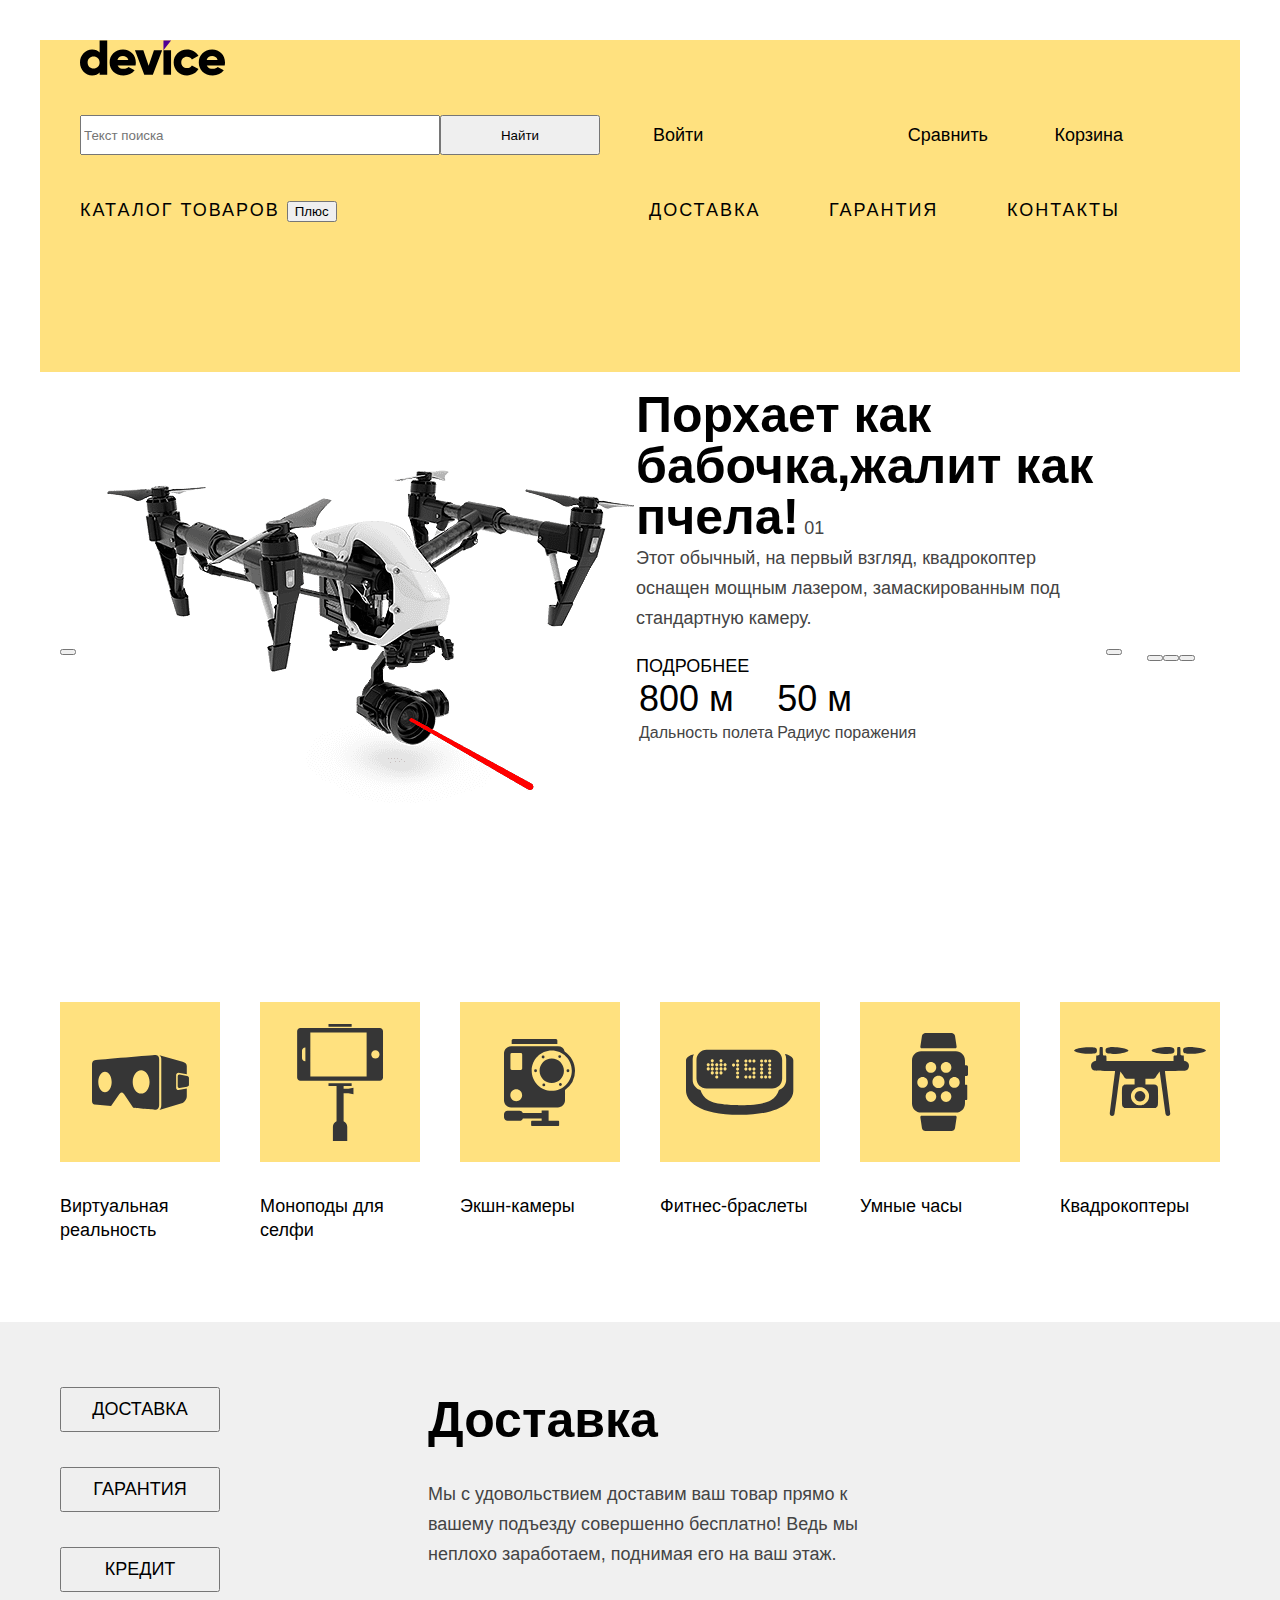
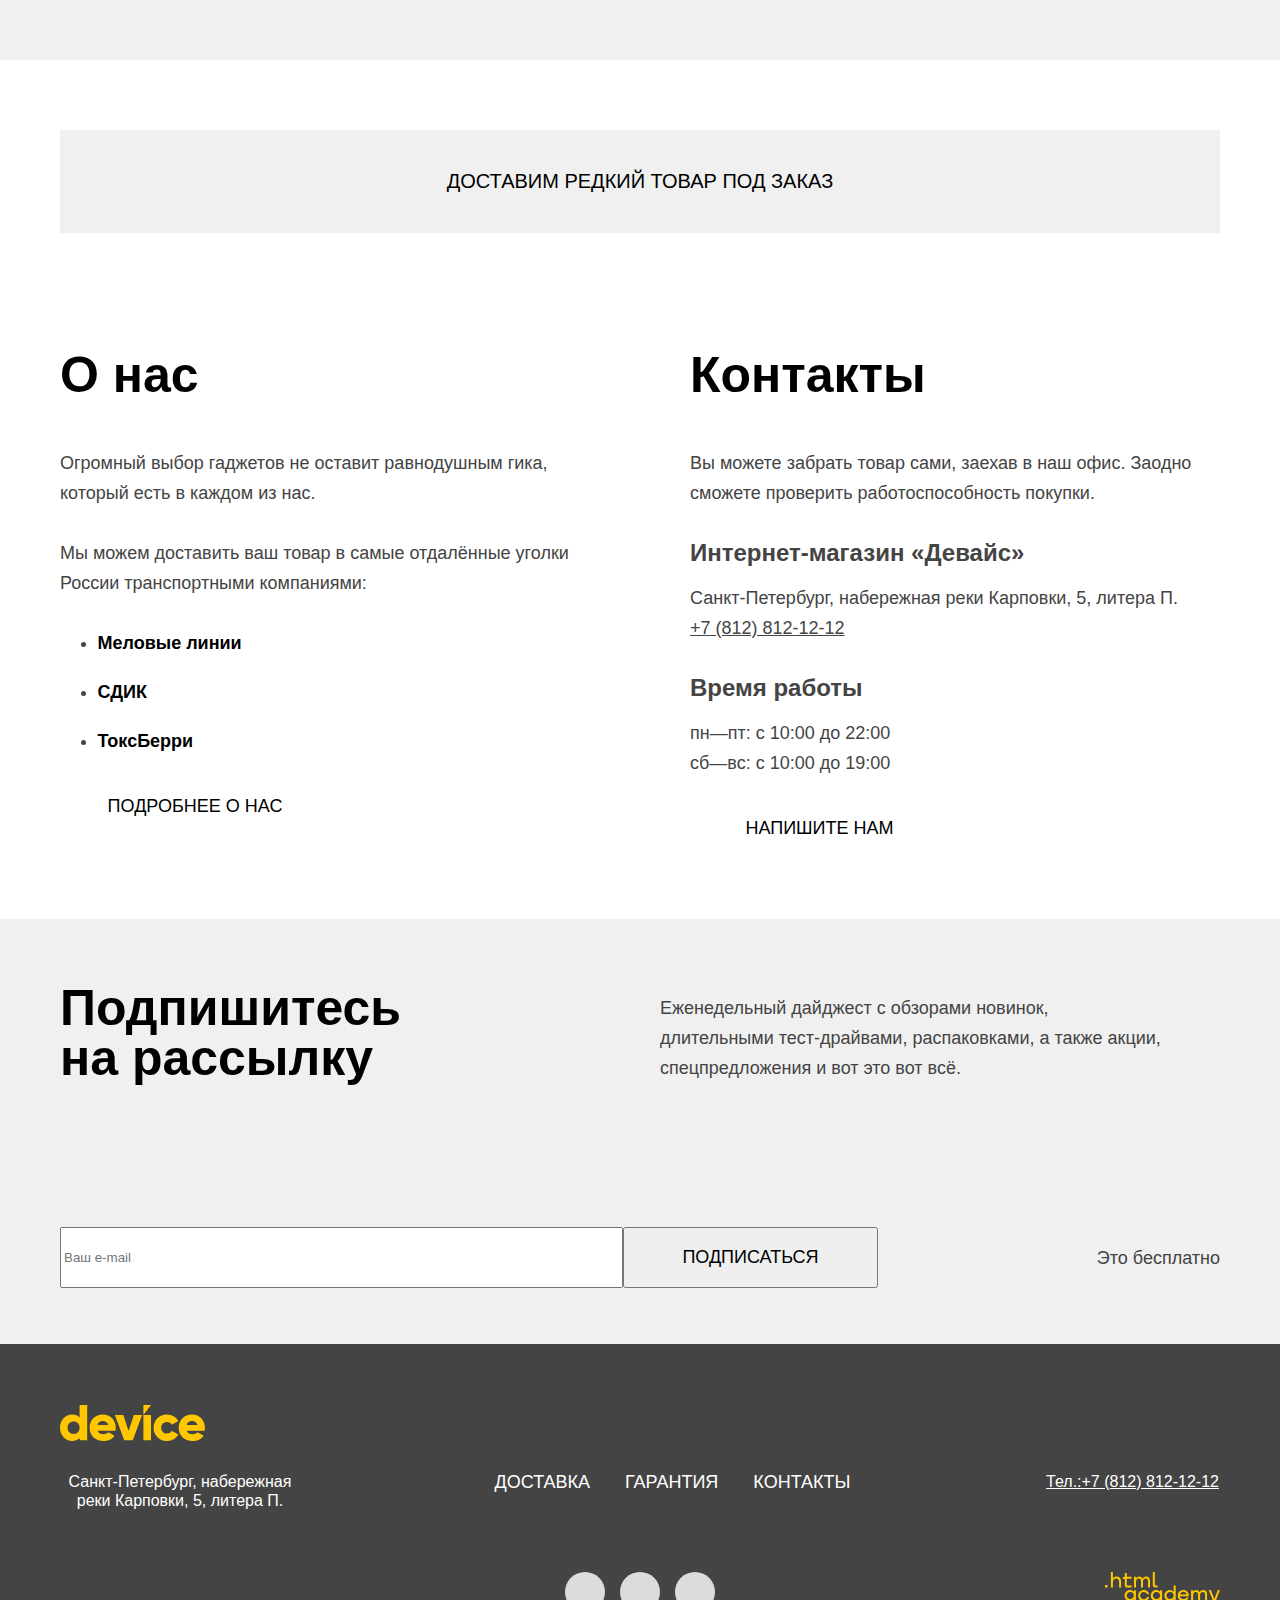
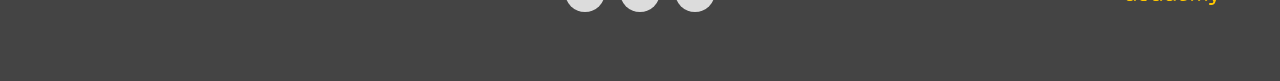
==== commit c3f10eb7: "Merge pull request #6 from DronSKM044/master" ====
--- a/index.html
+++ b/index.html
@@ -370,13 +370,13 @@
           <h2 class="footer-services-title visually-hidden">Наши сервисы</h2>
           <ul class="navigation-list footer-navigation-services">
             <li class="navigation-item">
-              <a class="navigation-link" href="#delivery">Доставка</a>
+              <a class="footer-navigation-link" href="#delivery">Доставка</a>
             </li>
             <li class="navigation-item">
-              <a class="navigation-link" href="#guarantee">Гарантия</a>
+              <a class="footer-navigation-link" href="#guarantee">Гарантия</a>
             </li>
             <li class="navigation-item">
-              <a class="navigation-link" href="#contacts">Контакты</a>
+              <a class="footer-navigation-link" href="#contacts">Контакты</a>
             </li>
           </ul>
         </section>
--- a/styles/styles.css
+++ b/styles/styles.css
@@ -152,8 +152,8 @@
 }
 
 .navigation-list.navigation-user {
-  /* margin-left: auto; */
   width: 523px;
+  justify-content: space-between;
   align-items: center;
 }
 
@@ -166,9 +166,9 @@
 }
 
 .navigation-user .navigation-item {
-  width: 105px;
+  min-width: 105px;
   text-align: right;
-  flex-grow: 1;
+  /* flex-grow: 1; */
 }
 
 .navigation-user .navigation-item:last-child {
@@ -309,7 +309,7 @@
 
 }
 
-/* Эксперементальное решение */
+
 .categories-link::before {
   display: block;
   content: "";
@@ -632,7 +632,7 @@
   margin-right: 35px;
 }
 
-.navigation-link {
+.footer-navigation-link {
   font-size: 18px;
   line-height: 21px;
   text-transform: uppercase
@@ -673,6 +673,7 @@
   display: block;
   width: 40px;
   height: 40px;
+  margin-bottom: 8px;
   background-color: var(--basic-gray);
   border-radius: 50%;
 }
@@ -685,6 +686,9 @@
 
 /* Monopods-for-selfy */
 
+
+
+/* Main-inner */
 .main-inner {
   color: var(--basic-black);
 }
@@ -703,10 +707,30 @@
 
 }
 
+.inner-header {
+  padding: 35px 0;
+  padding-left: 200px;
+  background-color: var(--basic-white);
+}
+
 .inner-header-title {
+  margin: 0;
+  margin-bottom: 16px;
   font-family: "Raleway", sans-serif;
   font-size: 50px;
   line-height: 50px;
+}
+
+.breadcrumbs {
+  display: flex;
+  flex-wrap: wrap;
+  margin: 0;
+  padding: 0;
+  list-style-type: none;
+}
+
+.breadcrumbs-item:not(:last-child) {
+  margin-right: 36px;
 }
 
 .breadcrumbs-link {
@@ -723,6 +747,11 @@
   text-transform: uppercase;
 }
 
+
+.main-inner-wrap {
+  padding-top: 25px;
+}
+
 .catalog-products-filter {
   width: 320px;
 }
@@ -739,6 +768,12 @@
 
 .catalog-products-sort {
   width: 840px;
+}
+
+.catalog-products-sort-container {
+  display: flex;
+  justify-content: space-around;
+  padding-bottom: 20px;
 }
 
 .sort-control {
@@ -749,7 +784,14 @@
 }
 
 .catalog-products-wrap {
+  padding-bottom: 78px;
   background-color: var(--basic-white);
+}
+
+.product-cards-list {
+  margin: 0;
+  padding: 70px 40px;
+  list-style-type: none;
 }
 
 .product-card-link {
@@ -769,11 +811,27 @@
 }
 
 .load-more-products {
+  display: block;
+  width: 760px;
+  margin: 0 auto;
+  margin-bottom: 44px;
+  padding: 18px 39px;
   font-size: 16px;
   line-height: 19px;
 }
 
+
+.pagination-item {
+  align-self: center;
+}
+
 .pagination-products {
+  display: flex;
+  width: 760px;
+  padding: 25px 0;
+  margin: 0 auto;
+  list-style-type: none;
+  text-align: center;
   background-color: var(--basic-light-gray);
 }
 
@@ -784,8 +842,24 @@
   color: var(--basic-dark);
 }
 
+.pagination-page-number {
+  display: block;
+  width: 40px;
+  padding: 10px 0;
+}
+
 .pagination-products .btn {
   font-size: 18px;
   line-height: 21px;
   color: inherit;
 }
+
+.pagination-item:first-child {
+  margin-left: 25px;
+  margin-right: auto;
+}
+
+.pagination-item:last-child {
+  margin-left: auto;
+  margin-right: 25px;
+}
